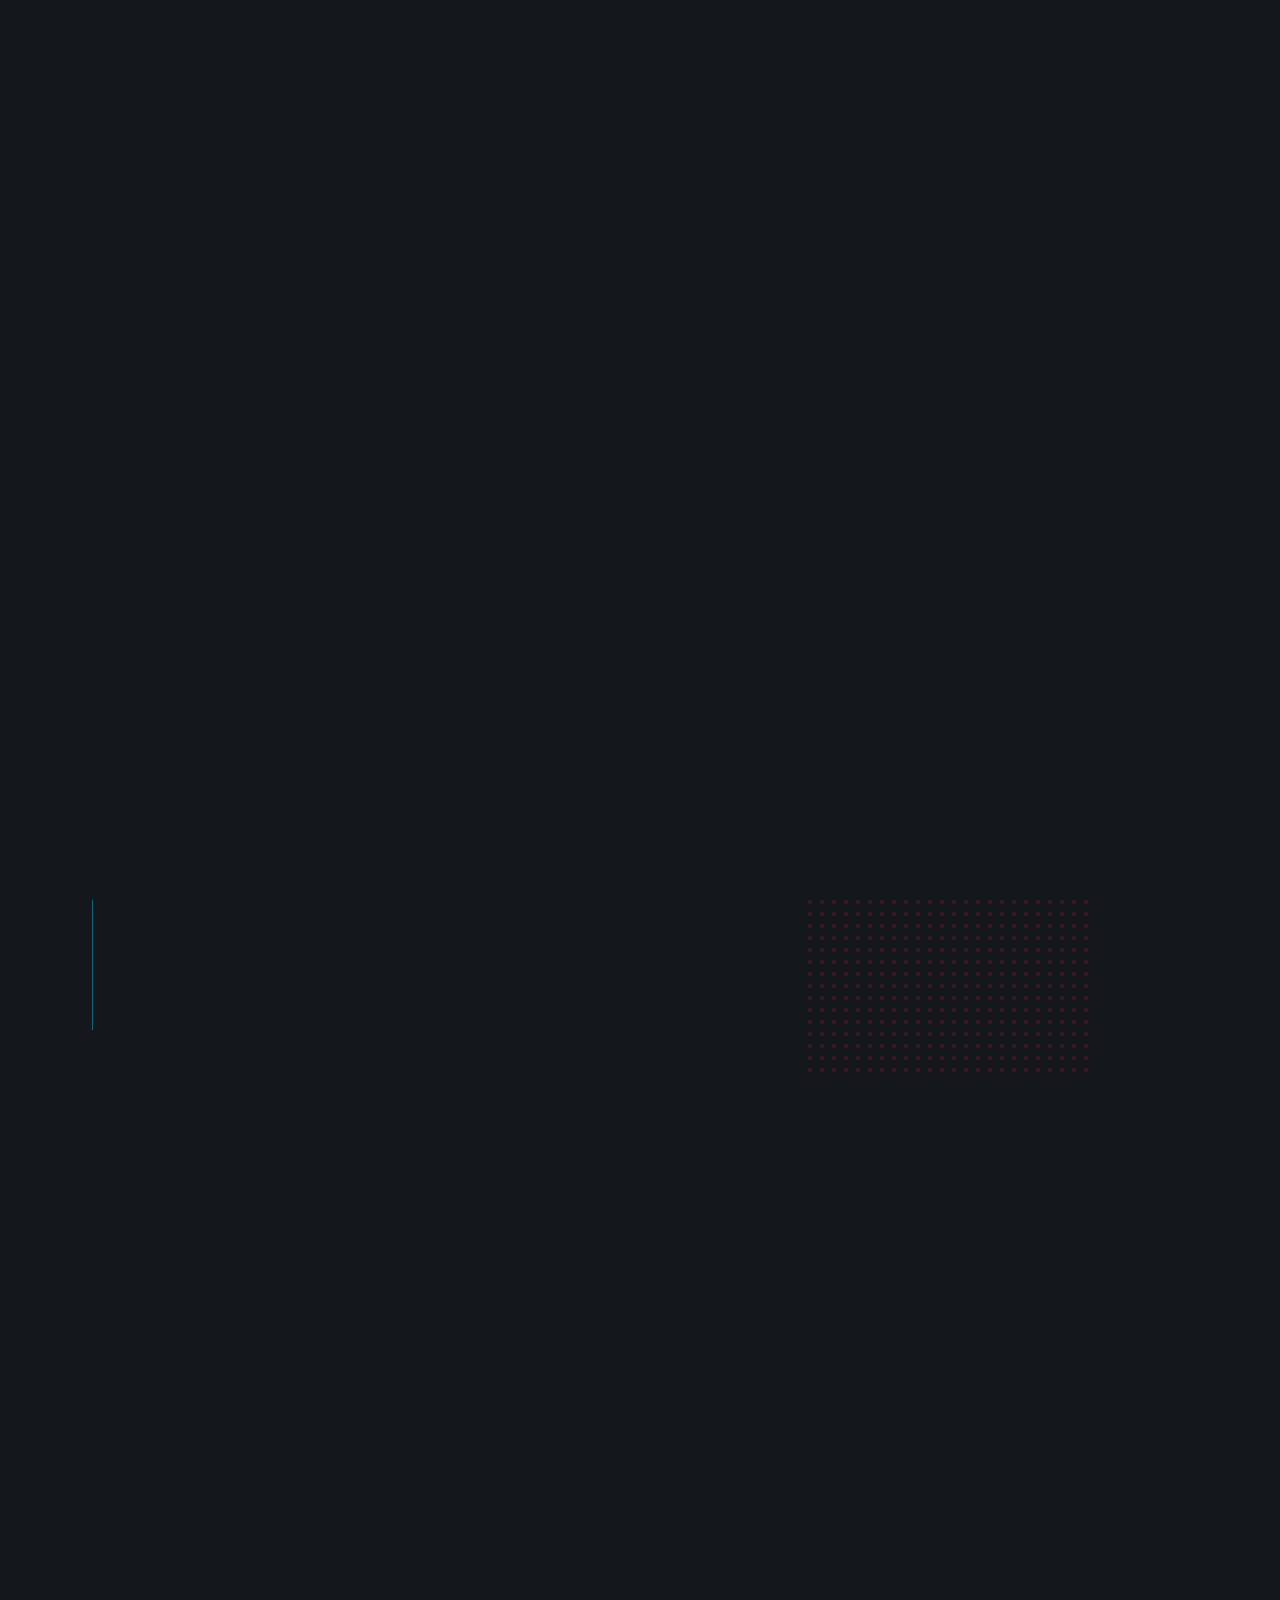
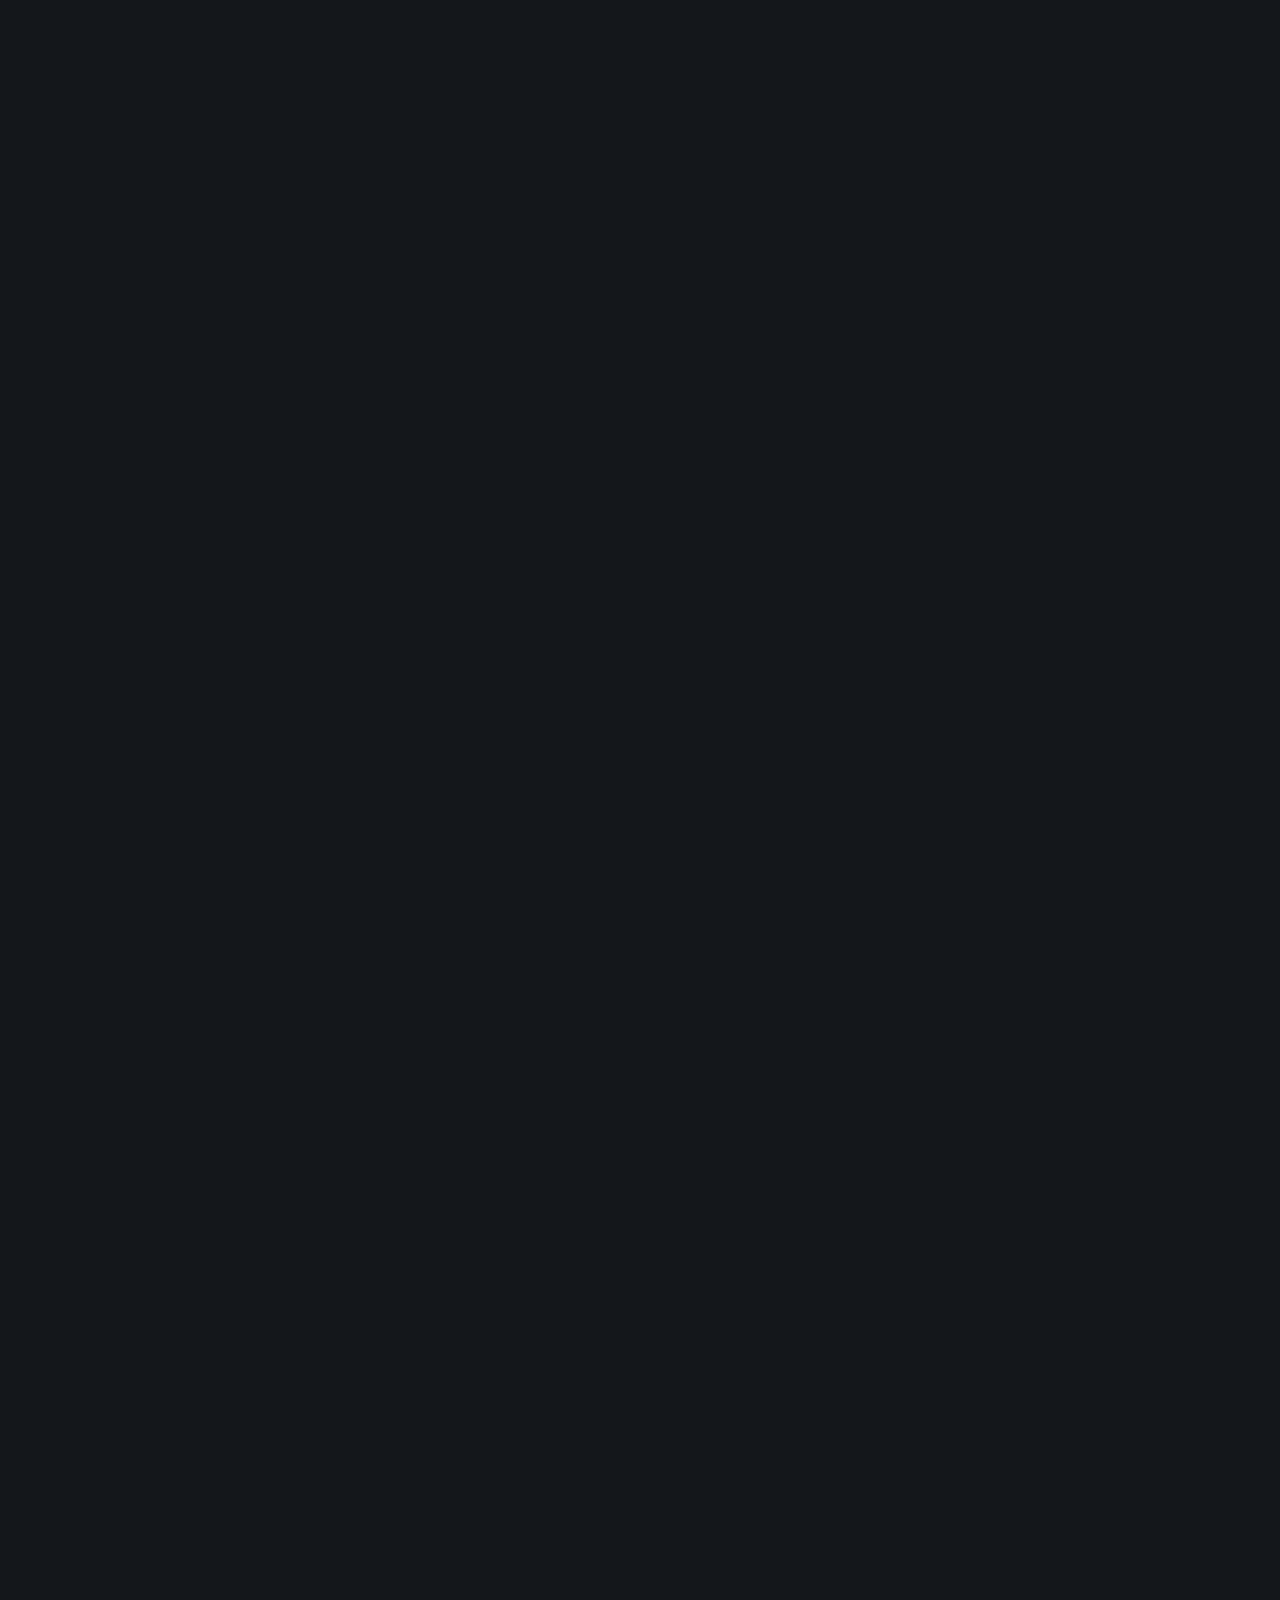
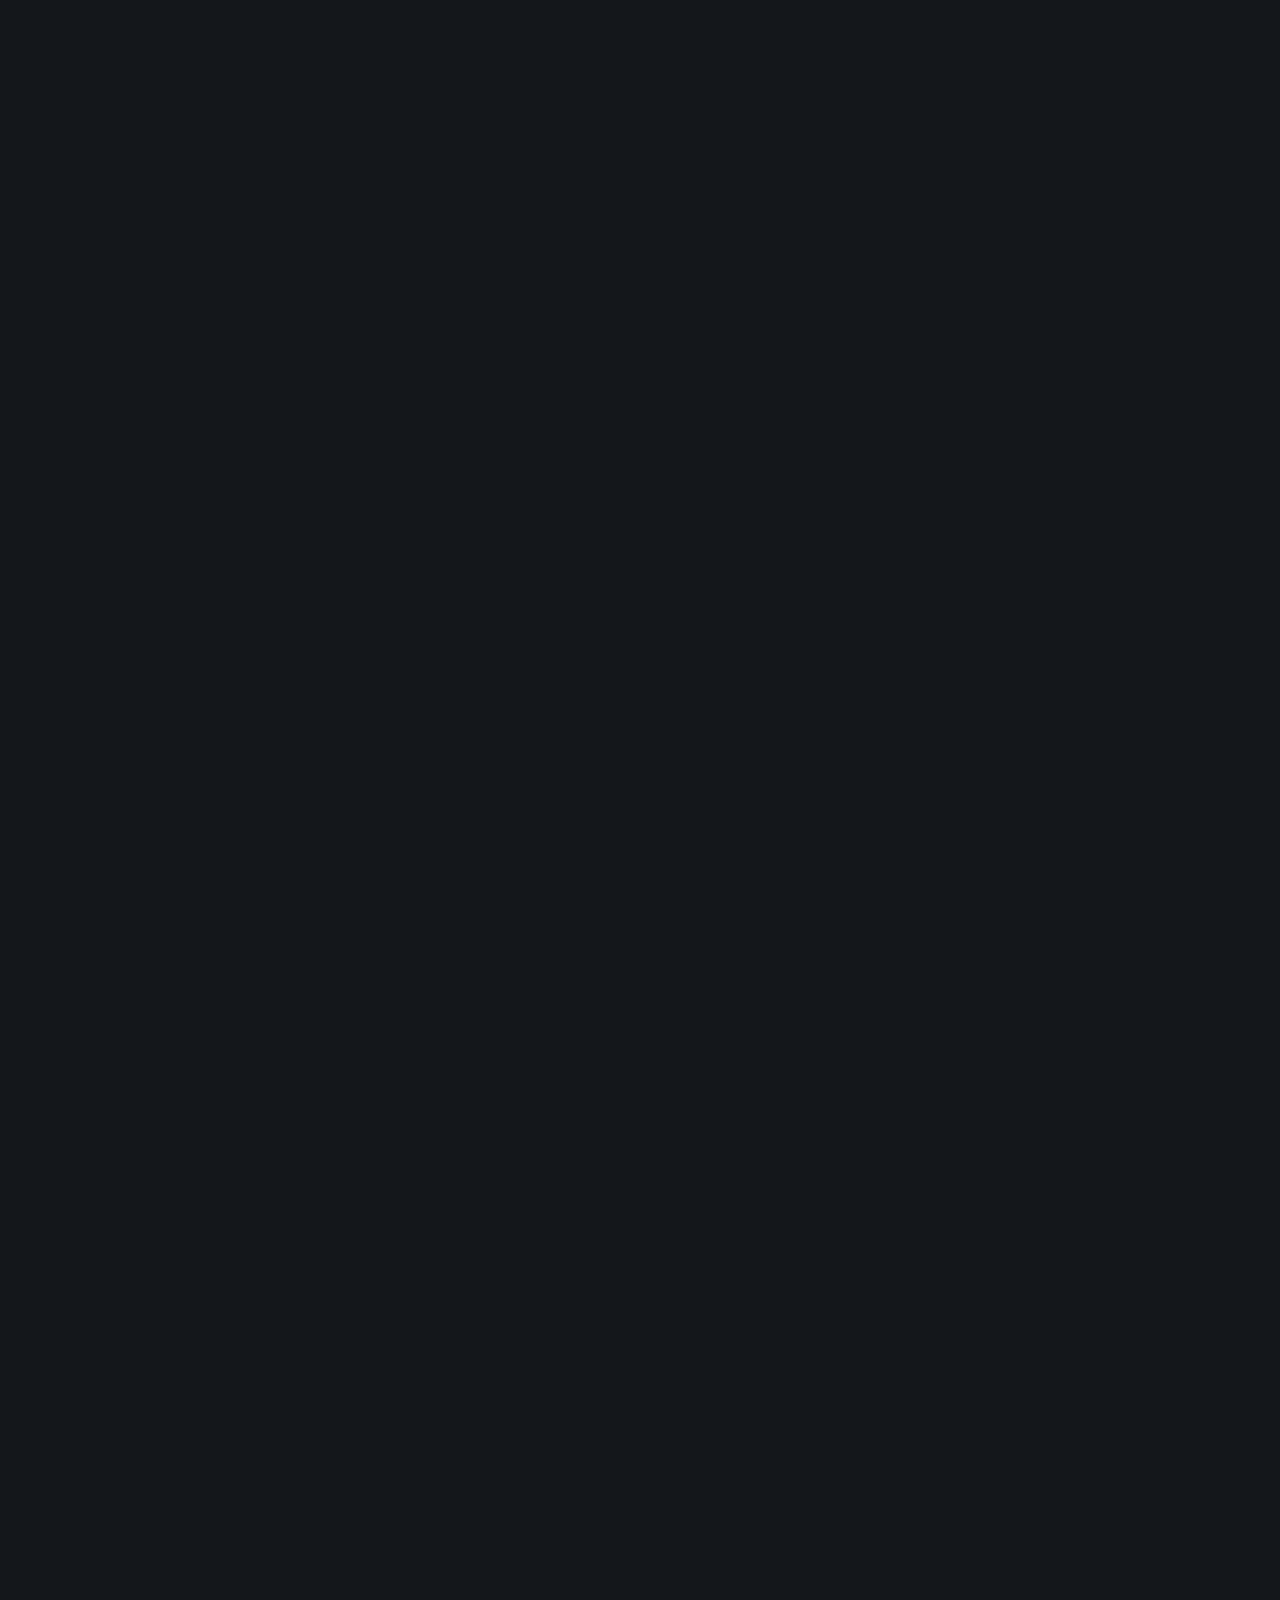
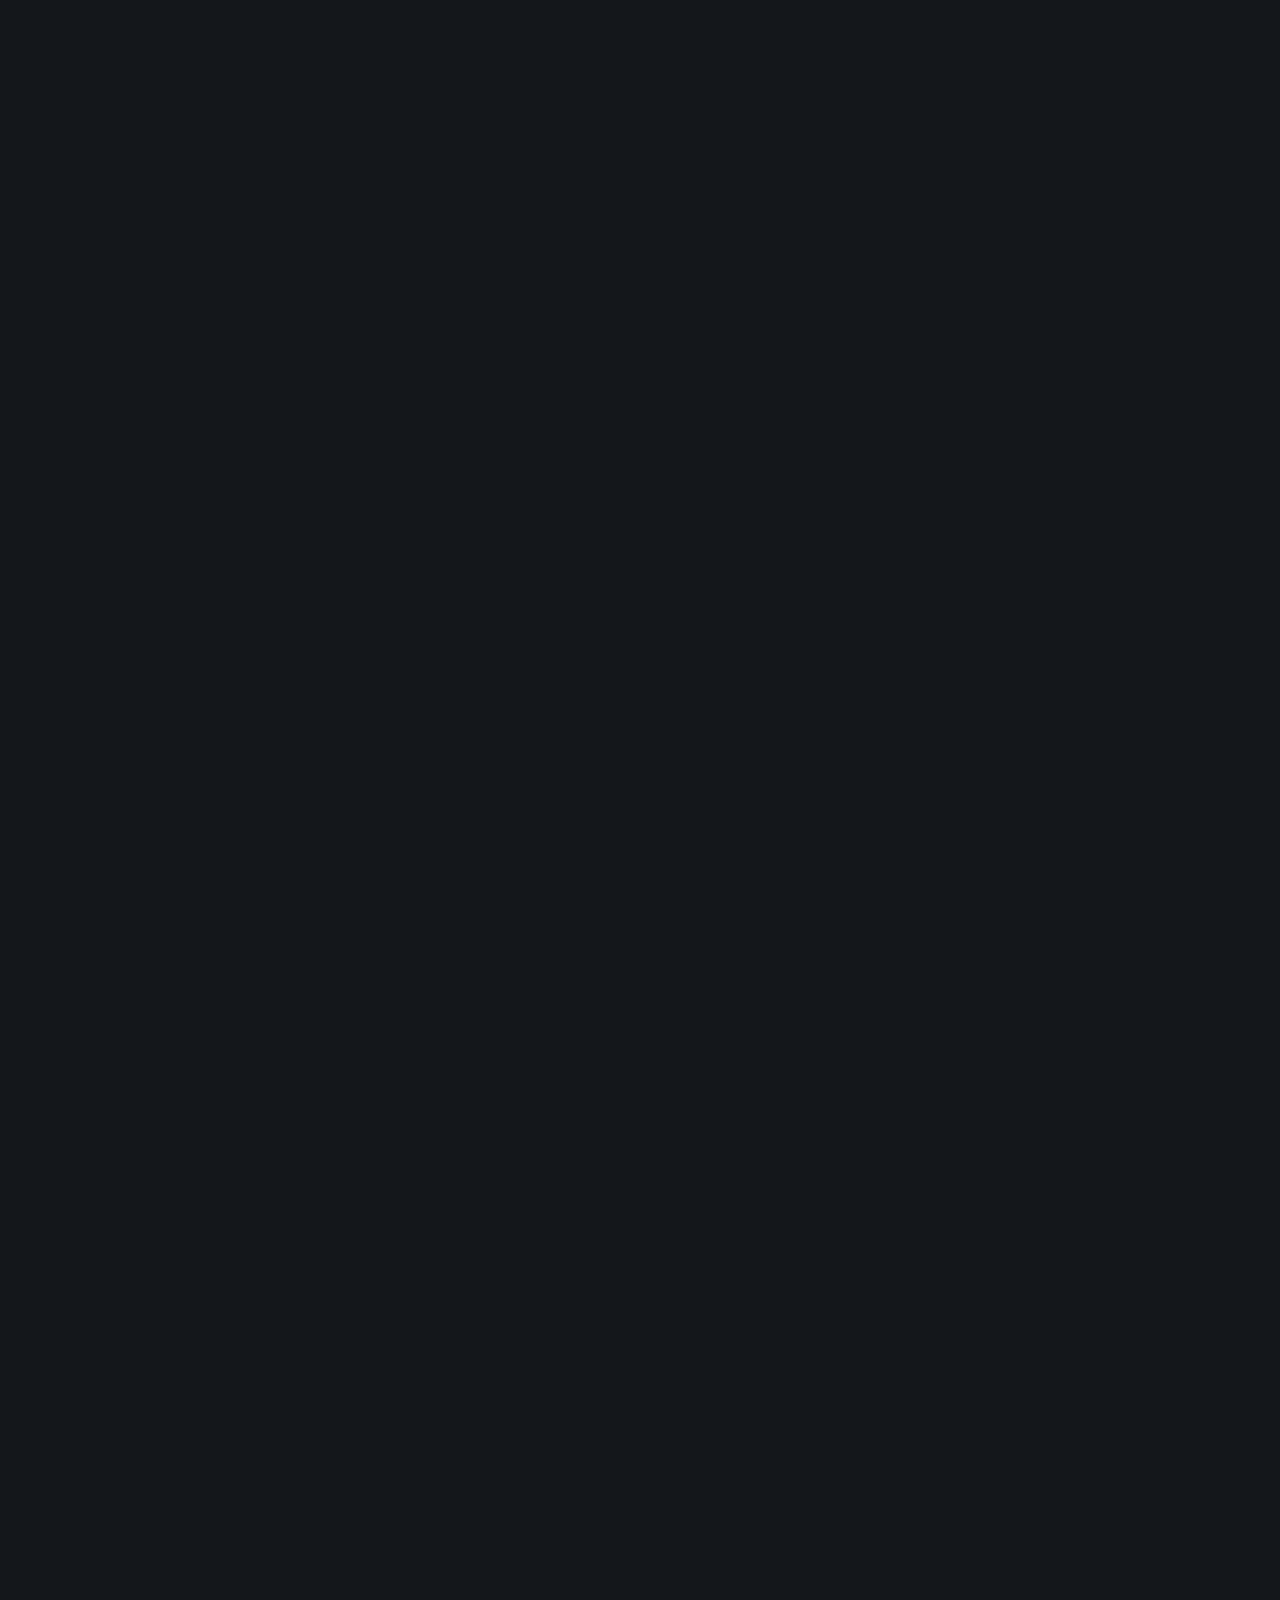
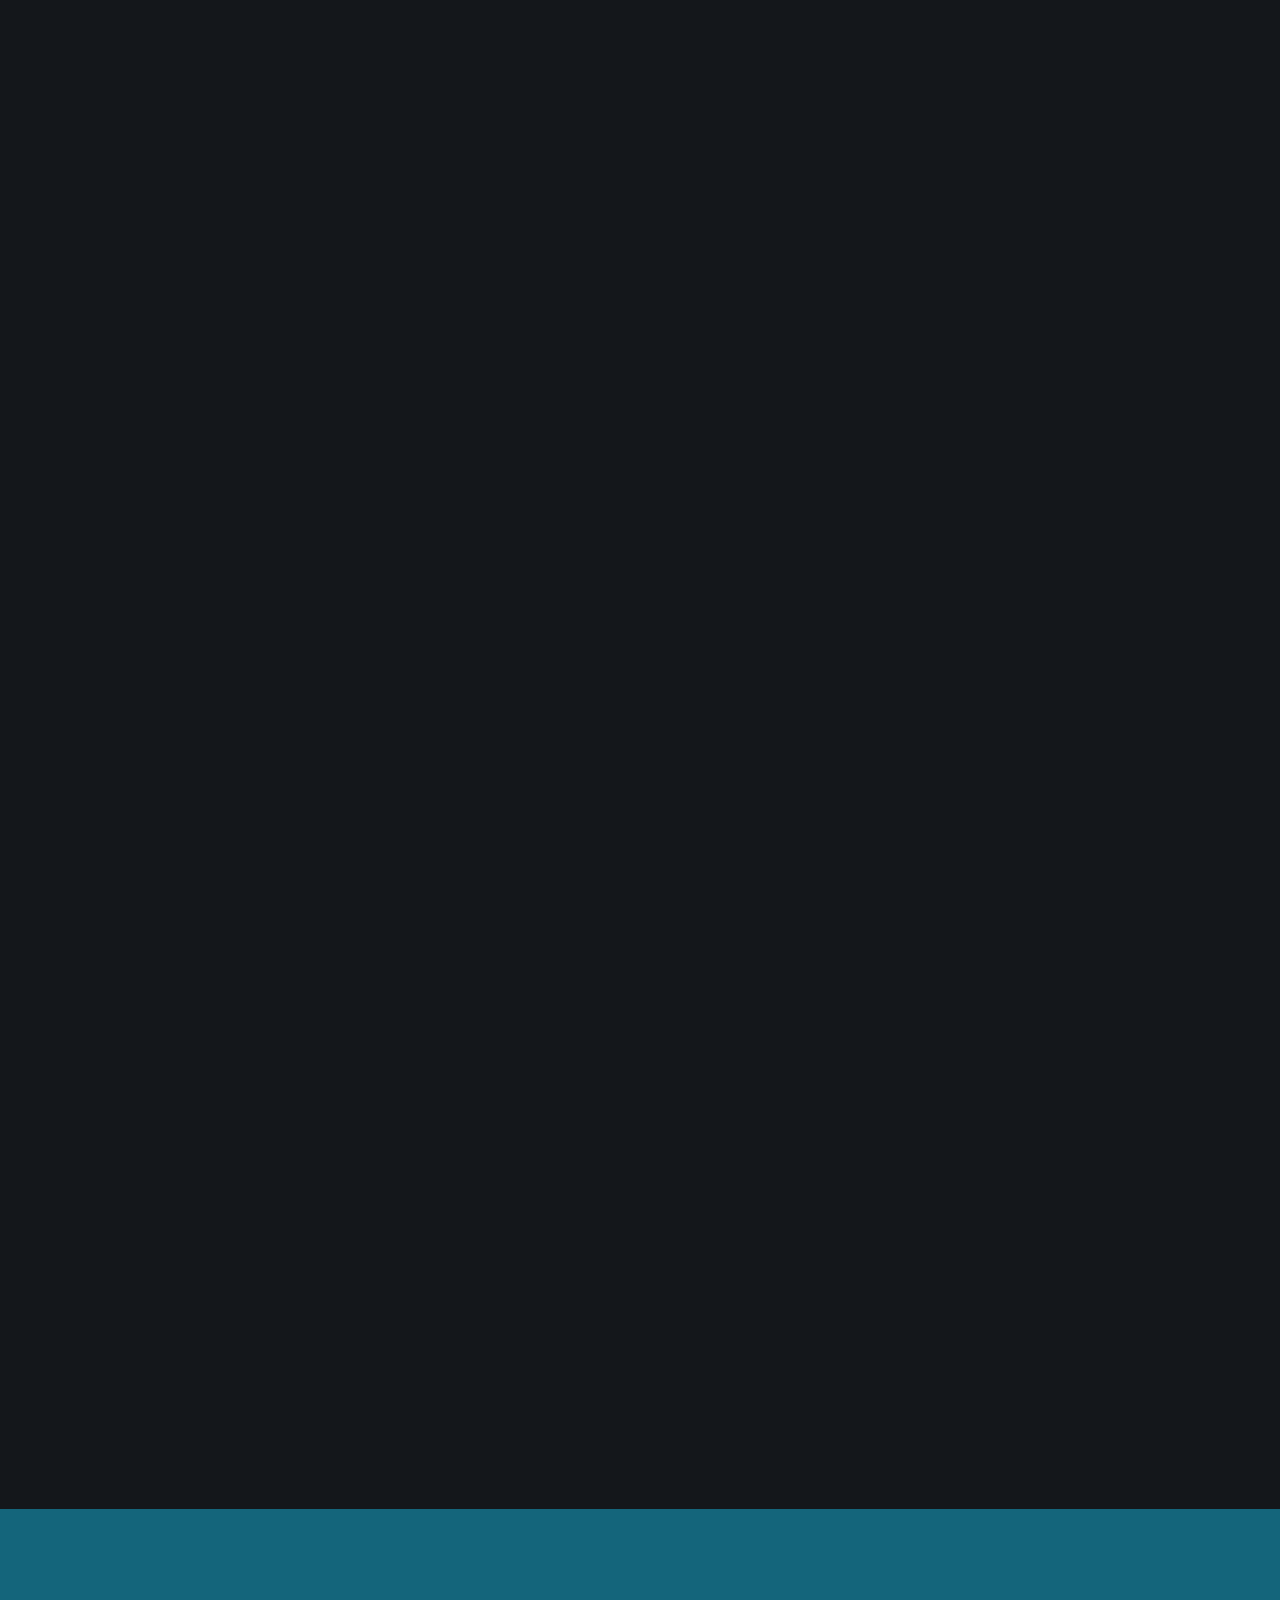
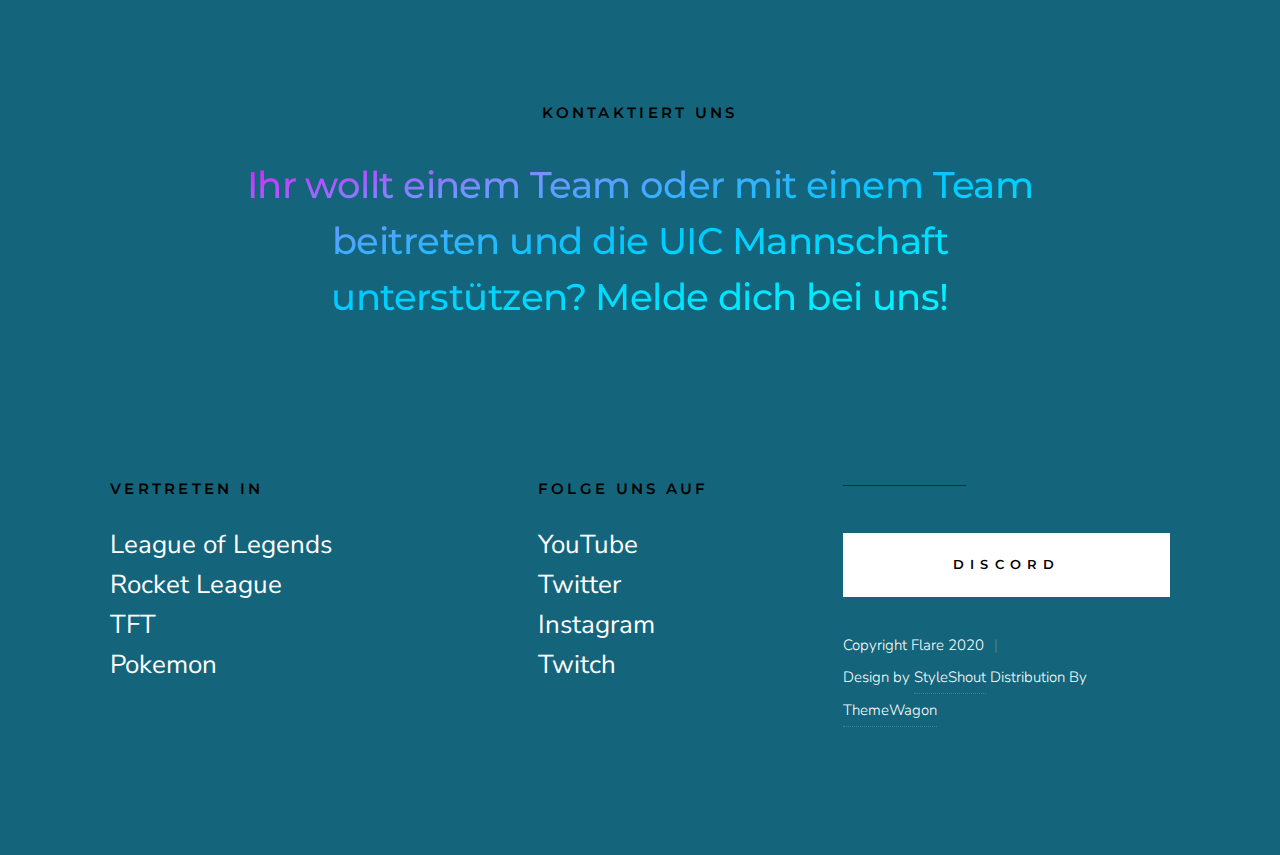
==== index.html @ 89e603fe "Add files via upload" ====
<!DOCTYPE html>
<html class="no-js" lang="en">
<head>

    <!--- basic page needs
    ================================================== -->
    <meta charset="utf-8">
    <title>UIC | Ultra Instinct Crew</title>
    <meta   name="description" 
            content="   Ultra Instinct Crew ist eine professionelle Organisation mit dem Ziel, 
                        talentierte Amateurspieler zu fördern, zu vermarkten und erfolgreich im E-Sport zu etablieren.
                        Unser langfristiges Ziel ist der Aufstieg in die Division 1 der Prime League.
                        Unter unserem Banner vereinen wir mehrere Teams,  von Division 5 bis hin zu Division 2 wir bieten ihnen 
                        die nötige Unterstützung, um ihr volles Potenzial auszuschöpfen."
    >
    <meta name="author" content="UIC proStarII">

    <!-- mobile specific metas
    ================================================== -->
    <meta name="viewport" content="width=device-width, initial-scale=1">

    <!-- CSS
    ================================================== -->
    <link rel="stylesheet" href="css/styles.css">
    <link rel="stylesheet" href="css/vendor.css">

    <!-- script
    ================================================== -->
    <script src="js/modernizr.js"></script>
    <script defer src="js/fontawesome/all.min.js"></script>

    <!-- favicons
    ================================================== -->
    <link rel="apple-touch-icon" sizes="180x180" href="apple-touch-icon.png">
    <link rel="icon" type="image/png" sizes="32x32" href="favicon-32x32.png">
    <link rel="icon" type="image/png" sizes="16x16" href="favicon-16x16.png">
    <link rel="manifest" href="site.webmanifest">

</head>

<body id="top">


    <!-- preloader
    ================================================== -->
    <div id="preloader">
        <div id="loader" class="dots-fade">
            <div></div>
            <div></div>
            <div></div>
        </div>
    </div>


    <!-- header
    ================================================== -->
    <header class="s-header">

        <div class="s-header__logo">
            <a href="index.html">
                <img src="images/logo.svg" alt="Startseite">
            </a>
        </div>

        <div class="s-header__content">
    
            <nav class="s-header__nav-wrap">
                <ul class="s-header__nav">
                    <li><a class="smoothscroll" href="#hero" title="Intro">Start</a></li>
                    <li><a class="smoothscroll" href="#about" title="About">Oragnisation</a></li>
                    <li><a class="smoothscroll" href="#services" title="Services">Teams</a></li>
                    <li><a class="smoothscroll" href="#portfolio" title="Works">Höhepunkte</a></li>
                </ul>
            </nav> <!-- end s-header__nav-wrap -->

            <a href="mailto:ultrainstinctcrew.gaming@gmail.com?subject=Bewerbung:%20Ultra%20Instinct%20Crew?body=Test%20Test%20Test!" class="btn btn--primary btn--small">
                <svg xmlns="http://www.w3.org/2000/svg" width="24" height="24" viewBox="0 0 24 24"><path d="M24 0l-6 22-8.129-7.239 7.802-8.234-10.458 7.227-7.215-1.754 24-12zm-15 16.668v7.332l3.258-4.431-3.258-2.901z"/></svg>
                Tritt dem Team bei!
            </a>

        </div> <!-- end header-content -->

        <a class="s-header__menu-toggle" href="#0"><span>Menu</span></a>

    </header> <!-- end s-header -->


    <!-- hero
    ================================================== -->
    <section id="hero" class="s-hero target-section">

        <div class="s-hero__bg">
            <video autoplay muted loop playsinline class="bg-video">
                <source src="../flare-1.0.0/video/UIC_HERO.webm" type="video/webm">
                Your browser does not support the video tag.
            </video>
            <div class="gradient-overlay"></div>
        </div>

        <div class="row s-hero__content">
            <div class="column">

                <h1>UIC</h1>
                <div class="s-hero__content-about">

                    <p>
                    Wir sind ein Team! <br>
                    Eine Organisation. <br>
                    Mit Leidenschaft & <br>
                    Begeisterung.
                    </p>
    
                    <footer>
                        <div class="s-hero__content-social">
                            <a href="https://www.youtube.com/@UltraInstinctCrew"><i class="fab fa-youtube" aria-hidden="true"></i></a>
                            <a href="https://x.com/uic_gaming"><i class="fab fa-twitter" aria-hidden="true"></i></a>
                            <a href="https://www.instagram.com/ultrainstinctcrew"><i class="fab fa-instagram" aria-hidden="true"></i></a>
                            <a href="https://www.twitch.tv/ultrainstinctcrew"><i class="fab fa-twitch" aria-hidden="true"></i></a>
                            <a href="https://discord.gg/Aq6EyqVgBG"><i class="fab fa-discord" aria-hidden="true"></i></a>
                        </div>
                    </footer>
                </div>

            </div>
        </div>

        <div class="s-hero__video">
            <a class="s-hero__video-link" href="https://www.youtube.com/watch?v=0pqeo8DxNJE" data-lity="">
                <svg xmlns="http://www.w3.org/2000/svg" width="24" height="24" viewBox="0 0 24 24"><path d="M21 12l-18 12v-24z"/></svg>
                <span class="s-hero__video-text">Video abspielen</span>
            </a>
        </div>

        <div class="s-hero__scroll">
            <a href="#about" class="s-hero__scroll-link smoothscroll">
                Blätter Runter
            </a>
        </div>

    </section> <!-- end s-hero -->


    <!-- about
    ================================================== -->
    <section id="about" class="s-about">

        <div class="horizontal-line"></div>

        <div class="row">
            <div class="column large-12">

                <div class="section-title" data-num="01" data-aos="fade-up">
                    <h3 class="h6">Wer sind wir</h3>
                </div>

            </div>

            <div class="column large-6 w-900-stack s-about__intro-text">
                <h1 class="display-1" data-aos="fade-up">
                    Die Ultra Instinct Crew [UIC], hat das Ziel das Deutsche "Los Ratones" nach dem vorbild von Caedrel zu werden.
                </h1>

                <p class="lead" data-aos="fade-up">
                    Ultra Instinct Crew ist eine professionelle Organisation mit dem Ziel, 
                    talentierte Amateurspieler zu fördern, zu vermarkten und erfolgreich im E-Sport zu etablieren.
                    Unser langfristiges Ziel ist der Aufstieg in die Division 1 der Prime League.
                    Unter unserem Banner vereinen wir mehrere Teams,  von Division 5 bis hin zu Division 2 wir bieten ihnen 
                    die nötige Unterstützung, um ihr volles Potenzial auszuschöpfen.
                </p>
            </div>

            <div class="column large-6 w-900-stack s-about__photo-block">
                <div class="s-about__photo" data-aos="fade-up"></div>
            </div>
        </div>

        <div class="row block-large-1-2 block-tab-full s-about__process item-list">
            <div class="column item item-process" data-aos="fade-up">
                <h3 class="item-title">Streams</h3>
                <p>
                Ob soloQ oder flexQ squad im Stream sind wir live und mittendrin. 
                Keine Pause, kein Respawn, nur der nächste Move zählt. 
                Hier wird gelacht, getiltet und gecarried. Über 3 Teams 
                verteilen sich 17 Spieler, immer mit Herzdabei. 
                Im Chat, im Game, im Moment.
                </p>
            </div>
            <div class="column item item-process" data-aos="fade-up">
                <h3 class="item-title">Scrims</h3>
                <p>
                Scrims sind private Games zwischen zwei Teams, um besser zu werden. 
                Kein Ranked, kein Druck – einfach üben, testen, Fehler machen, daraus lernen.
                Man probiert neue Taktiken, übt Calls und checkt, was im Ernstfall funktioniert. 
                Es geht nicht ums Gewinnen, sondern ums besser werden – als Team.
                </p>
            </div>
            <div class="column item item-process" data-aos="fade-up">
                <h3 class="item-title">Prime League [PL]</h3>
                <p>
                Die Prime League ist die offizielle LoL-Liga für Deutschland, 
                Österreich und die Schweiz. Hier spielen Teams auf 
                verschiedenen Levels – von Amateur bis Profi – und battlen 
                sich um Aufstieg, Ruhm und die Chance, ganz nach oben zu kommen.
                Ob du just for fun mit deinem Team zockst oder ernsthaft Competetive 
                gehen willst – die Prime League gibt dir die Bühne dafür.
                </p>
            </div>
            <div class="column item item-process" data-aos="fade-up">
                <h3 class="item-title">Spieleabende</h3>
                <p>
                Manchmal wird nicht geschwitzt, sondern gelacht. 
                Bei unseren Spieleabenden geht es um Spaß, Chaos und dumme 
                Ideen – zum Beispiel bei Make It Meme, wo’s nicht ums Gewinnen geht, 
                sondern darum, wer die wildesten Memes raushaut.
                Und wenn gerade keiner Bock auf Games hat? Dann hängen wir 
                einfach im #schnacken-Kanal auf Discord rum, quatschen, 
                chillen oder labern Unsinn – alles kann, nix muss.
                </p>
            </div>
        </div>

    </section> <!-- end s-about -->


    <!-- services
    ================================================== -->
    <section id="services" class="s-services">

        <div class="row">
            <div class="column large-12">
                <div class="section-title" data-num="02" data-aos="fade-up">
                    <h3 class="h6">Unsere Teams</h3>
                </div>
            </div>
            <div class="column large-6 w-900-stack">
                <h1 class="display-1" data-aos="fade-up">
                Erkämpfe dir einen Platz unter den Top 7 um Teil des Hauptteams zu werden! 
                </h1>
            </div>
            <div class="column large-6 w-900-stack">
                <p class="lead" data-aos="fade-up">
                Unter unserer organisation vereinen wir mehrere Teams. 
                Ihr könnt alleinen joinen und im einen Platz in "The Main" kämpfen oder zu 5. mit 
                Freunden dazu kommen und euch unter unserer Organisationen einen Namen machen. 
                </p>
            </div>
        </div>

        <div class="row block-large-1-2 block-tab-full s-services__services item-list">
            <div class="column item item-service" data-aos="fade-up">
                <span class="service-icon service-icon--team-1"></span>
                <h3 class="item-title">Team 1</h3>
                <p data-aos="fade-up">
                Prime League: Devision 5 <br>
                </p>
                <div class="services-layout">
                    <table data-aos="fade-up">
                        <thead>
                            <tr>
                                <!-- <th>#</th> -->
                                <th>Name</th>
                                <th>Role</th>
                                <th>Elo</th>
                            </tr>
                        </thead>
                        <tbody>
                            <tr>
                                <!-- <td></td> -->
                                <td>UIC Speedy#EUW</td>
                                <td>Top</td>
                                <td>Master</td>
                            </tr>
                            <tr>
                                <!-- <td></td> -->
                                <td>Otter#0812</td>
                                <td>Jngl</td>
                                <td>Emerald</td>
                            </tr>
                            <tr>
                                <!-- <td></td> -->
                                <td>Shenycrane#EUW</td>
                                <td>Mid</td>
                                <td>Master</td>
                            </tr>
                            <tr>
                                <!-- <td></td> -->
                                <td>UIC N1ghtm4reX#H96</td>
                                <td>Bot</td>
                                <td>Diamond</td>
                            </tr>
                            <tr>
                                <!-- <td></td> -->
                                <td>AXS Keygasza#1337</td>
                                <td>Sup</td>
                                <td>Diamond</td>
                            </tr>
                        </tbody>
                    </table>
                </div>
                <p>
                    <a class="btn h-full-width" href="#0">Zur detail Ansicht</a>
                </p>
            </div>
            <div class="column item item-service" data-aos="fade-up">
                <span class="service-icon service-icon--team-2"></span>
                <h3 class="item-title">Team 2</h3>
                <p data-aos="fade-up">
                Prime League: Devision 7 <br>
                </p>
                <div class="services-layout">
                    <table data-aos="fade-up">
                        <thead>
                            <tr>
                                <!-- <th>#</th> -->
                                <th>Name</th>
                                <th>Role</th>
                                <th>Elo</th>
                            </tr>
                        </thead>
                        <tbody>
                            <tr>
                                <!-- <td></td> -->
                                <td>UIC Boohunter#Boo</td>
                                <td>Top</td>
                                <td>Gold</td>
                            </tr>
                            <tr>
                                <!-- <td></td> -->
                                <td>Leann#hahah</td>
                                <td>Jngl</td>
                                <td>Gold</td>
                            </tr>
                            <tr>
                                <!-- <td></td> -->
                                <td>UIC Nova#old</td>
                                <td>Mid</td>
                                <td>Platinum</td>
                            </tr>
                            <tr>
                                <!-- <td></td> -->
                                <td>UIC Rhinoshield#RIN</td>
                                <td>Bot</td>
                                <td>Platinum</td>
                            </tr>
                            <tr>
                                <!-- <td></td> -->
                                <td>UIC Dragonfly#1299</td>
                                <td>Sup</td>
                                <td>Platinum</td>
                            </tr>
                        </tbody>
                    </table>
                </div>
                <p>
                    <a class="btn h-full-width" href="#0">Zur detail Ansicht</a>
                </p>
            </div>
            <div class="column item item-service" data-aos="fade-up">
                <span class="service-icon service-icon--team-3"></span>
                <h3 class="item-title">Team 3</h3>
                <p data-aos="fade-up">
                Prime League: Kalibirerungsphase <br>
                </p>
                <div class="services-layout">
                    <table data-aos="fade-up">
                        <thead>
                            <tr>
                                <!-- <th>#</th> -->
                                <th>Name</th>
                                <th>Role</th>
                                <th>Elo</th>
                            </tr>
                        </thead>
                        <tbody>
                            <tr>
                                <!-- <td></td> -->
                                <td>Akihi#Lost</td>
                                <td>Top</td>
                                <td>Emerald</td>
                            </tr>
                            <tr>
                                <!-- <td></td> -->
                                <td>HGG Schuh#Cedo</td>
                                <td>Jngl</td>
                                <td>Platinum</td>
                            </tr>
                            <tr>
                                <!-- <td></td> -->
                                <td>rakehunt#EUW</td>
                                <td>Mid</td>
                                <td>Emerald</td>
                            </tr>
                            <tr>
                                <!-- <td></td> -->
                                <td>UIC Cedo#EUW</td>
                                <td>Bot</td>
                                <td>Diamond</td>
                            </tr>
                            <tr>
                                <!-- <td></td> -->
                                <td>UIC ReCord#Cedo</td>
                                <td>Sup</td>
                                <td>Diamond</td>
                            </tr>
                        </tbody>
                    </table>
                </div>
                <p>
                    <a class="btn h-full-width" href="#0">Zur detail Ansicht</a>
                </p>
            </div>
        </div>

    </section> <!-- end s-services -->

    <section id="portfolio" class="s-portfolio">

        <div class="row s-porfolio__top">
            <div class="column large-6 w-900-stack">
                <div class="section-title" data-num="03" data-aos="fade-up">
                    <h3 class="h6">Unsere Höhepunkte</h3>
                </div>
            </div>
            <div class="column large-6 w-900-stack">
                <h1 class="display-1" data-aos="fade-up">
                    Hier sind unglaubliche Spielzüge und Atem beraubende Momente Alltag
                </h1>
            </div>
        </div> <!-- end s-portfolio__top-->

        <div class="row s-portfolio__list block-large-1-2 block-tab-full collapse">

            <div class="column" data-aos="fade-up">
                <div class="folio-item">
                    <div class="folio-item__thumb">
                        <a class="folio-item__thumb-link" href="images/portfolio/gallery/PG_5ER_ULT_BOOM.png" title="5er Ult boom!" data-size="1050x700">
                            <img src="images/portfolio/P_5ER_ULT_BOOM.png" 
                                 srcset="images/portfolio/P_5ER_ULT_BOOM.png 1x, images/portfolio/P_5ER_ULT_BOOM@2x.png 2x" alt="5er Ult boom!">
                        </a>
                    </div>
                    <div class="folio-item__info">
                        <div class="folio-item__cat">UIC Speedy</div>
                        <h4 class="folio-item__title">5er Ult boom!</h4>
                    </div>
                    <a href="https://www.twitch.tv/ultrainstinctcrew/clip/AlertFunCourgetteTF2John-i-RqdIhZhtB1oD8G" title="Zum Höhepunkt" class="folio-item__project-link">Zum Höhepunkt</a>
                    <div class="folio-item__caption">
                        <p>UIC Speedy - UIC Goku - UIC Galla - UIC RoyBl4cK - UIC ArdaGüler</p>
                    </div>
                </div>
            </div> <!-- end column -->
            <div class="column" data-aos="fade-up">
                <div class="folio-item">
                    <div class="folio-item__thumb">
                        <a class="folio-item__thumb-link" href="images/portfolio/gallery/g-music-life.jpg" title="Music Life" data-size="1050x700">
                            <img src="images/portfolio/music-life.jpg" 
                                 srcset="images/portfolio/music-life.jpg 1x, images/portfolio/music-life@2x.jpg 2x" alt="">
                        </a>
                    </div>
                    <div class="folio-item__info">
                        <div class="folio-item__cat">UIC Speedy</div>
                        <h4 class="folio-item__title">Zed Outplay</h4>
                    </div>
                    <a href="https://www.behance.net/" title="Zum Höhepunkt" class="folio-item__project-link">Zum Höhepunkt</a>
                    <div class="folio-item__caption">
                        <p>Vero molestiae sed aut natus excepturi. Et tempora numquam. Temporibus iusto quo.Unde dolorem corrupti neque nisi.</p>
                    </div>
                </div>
            </div> <!-- end column -->
            <div class="column" data-aos="fade-up">
                <div class="folio-item">
                    <div class="folio-item__thumb">
                        <a class="folio-item__thumb-link" href="images/portfolio/gallery/g-oi-logo.jpg" Title="OI Logo" data-size="1050x700">
                            <img src="images/portfolio/oi-logo.jpg.jpg" 
                                 srcset="images/portfolio/oi-logo.jpg 1x, images/portfolio/oi-logo@2x.jpg 2x" alt="">
                        </a>
                    </div>
                    <div class="folio-item__info">
                        <div class="folio-item__cat">Branding</div>
                        <h4 class="folio-item__title">OI Logo</h4>
                    </div>
                    <a href="https://www.behance.net/" title="Project Link" class="folio-item__project-link">Project Link</a>
                    <div class="folio-item__caption">
                        <p>Vero molestiae sed aut natus excepturi. Et tempora numquam. Temporibus iusto quo.Unde dolorem corrupti neque nisi.</p>
                    </div>
                </div>
            </div> <!-- end column -->
            <div class="column" data-aos="fade-up">
                <div class="folio-item">
                    <div class="folio-item__thumb">
                        <a class="folio-item__thumb-link" href="images/portfolio/gallery/g-corrugated-sheets.jpg" title="Corrugated Sheets" data-size="1050x700">
                            <img src="images/portfolio/corrugated-sheets.jpg" 
                                 srcset="images/portfolio/corrugated-sheets.jpg 1x, images/portfolio/corrugated-sheets@2x.jpg 2x" alt="">
                        </a>
                    </div>
                    <div class="folio-item__info">
                        <div class="folio-item__cat">Frontend Design</div>
                        <h4 class="folio-item__title">Corrugated Sheets</h4>
                    </div>
                    <a href="https://www.behance.net/" title="Project Link" class="folio-item__project-link">Project Link</a>
                    <div class="folio-item__caption">
                        <p>Vero molestiae sed aut natus excepturi. Et tempora numquam. Temporibus iusto quo.Unde dolorem corrupti neque nisi.</p>
                    </div>
                </div>
            </div> <!-- end column -->
            <div class="column" data-aos="fade-up">
                <div class="folio-item">
                    <div class="folio-item__thumb">
                        <a class="folio-item__thumb-link" href="images/portfolio/gallery/g-woodcraft.jpg" title="Sand Dunes" data-size="1050x700">
                            <img src="images/portfolio/woodcraft.jpg" 
                                 srcset="images/portfolio/woodcraft.jpg 1x, images/portfolio/woodcraft@2x.jpg 2x" alt="">
                        </a>
                    </div>
                    <div class="folio-item__info">
                        <div class="folio-item__cat">Frontend Design</div>
                        <h4 class="folio-item__title">Wooocraft</h4>
                    </div>
                    <a href="https://www.behance.net/" title="Project Link" class="folio-item__project-link">
                        Project Link
                    </a>
                    <div class="folio-item__caption">
                        <p>Vero molestiae sed aut natus excepturi. Et tempora numquam. Temporibus iusto quo.Unde dolorem corrupti neque nisi.</p>
                    </div>
                </div>
            </div> <!-- end column -->
            <div class="column" data-aos="fade-up">
                <div class="folio-item">
                    <div class="folio-item__thumb">
                        <a class="folio-item__thumb-link" href="images/portfolio/gallery/g-lamp.jpg" title="The Lamp" data-size="1050x700">
                            <img src="images/portfolio/lamp.jpg" 
                                 srcset="images/portfolio/lamp.jpg 1x, images/portfolio/lamp@2x.jpg 2x" alt="">
                        </a>
                    </div>
                    <div class="folio-item__info">
                        <div class="folio-item__cat">Frontend Design</div>
                        <h4 class="folio-item__title">The Lamp</h4>
                    </div>
                    <a href="https://www.behance.net/" title="Project Link" class="folio-item__project-link">Project Link</a>
                    <div class="folio-item__caption">
                        <p>Vero molestiae sed aut natus excepturi. Et tempora numquam. Temporibus iusto quo.Unde dolorem corrupti neque nisi.</p>
                    </div>
                </div>
            </div> <!-- end column -->

        </div> <!-- folio-list -->

    </section> <!-- end s-portfolio -->


    <!-- clients
    ================================================== -->
    <div id="clients" class="section s-clients">

        <div class="row narrower s-clients__top h-text-center">
            <div class="column">
                <h1 class="display-1" data-aos="fade-up">
                Folge uns auf Social Media und werde Teil der Ultra Instrinct Crew [UIC] Familie
                </h1>
            </div>
        </div> <!-- s-clients__top -->

        <div class="row clients-outer">
            <div class="column">
                <div class="clients" data-aos="fade-up">
                    
                    <a href="#0" title="" class="clients__slide"><img src="images/icons/clients/dropbox.svg" /></a>
                    <a href="#0" title="" class="clients__slide"><img src="images/icons/clients/atom.svg" /></a>
                    <a href="#0" title="" class="clients__slide"><img src="images/icons/clients/github.svg" /></a>
                    <a href="#0" title="" class="clients__slide"><img src="images/icons/clients/redhat.svg" /></a>
                    <a href="#0" title="" class="clients__slide"><img src="images/icons/clients/medium.svg" /></a>
                    <a href="#0" title="" class="clients__slide"><img src="images/icons/clients/messenger.svg" /></a>
                    <a href="#0" title="" class="clients__slide"><img src="images/icons/clients/steam.svg" /></a>
                    <a href="#0" title="" class="clients__slide"><img src="images/icons/clients/spotify.svg" /></a>
                     
                </div> <!-- end clients -->
            </div> <!-- end column -->
        </div> <!-- end clients-outer -->

        <div class="row testimonials collapse">

            <div class="column large-12">

                <div class="testimonial-slider" data-aos="fade-up">

                    <div class="testimonial-slider__slide">
                        <p>
                        Molestiae incidunt consequatur quis ipsa autem nam sit enim magni. Voluptas tempore rem. 
                        Explicabo a quaerat sint autem dolore ducimus ut consequatur neque.  Nisi dolores quaerat fuga rem nihil nostrum.
                        Laudantium quia consequatur molestias delectus culpa.
                        </p>
                        <div class="testimonial-slider__author">
                            <img src="images/avatars/user-02.jpg" alt="Author image" class="testimonial-slider__avatar">
                            <cite class="testimonial-slider__cite">
                                <strong>UIC Speedy</strong>
                                <span>Kapitän, Team 1</span>
                            </cite>
                        </div>
                    </div> <!-- end testimonials__slide -->
    
                    <div class="testimonial-slider__slide">
                        <p>
                        Excepturi nam cupiditate culpa doloremque deleniti repellat. Veniam quos repellat voluptas animi adipisci.
                        Nisi eaque consequatur. Voluptatem dignissimos ut ducimus accusantium perspiciatis.
                        Quasi voluptas eius distinctio. Atque eos maxime.
                        </p>
                        <div class="testimonial-slider__author">
                            <img src="images/avatars/user-01.jpg" alt="Author image" class="testimonial-slider__avatar">
                            <cite class="testimonial-slider__cite">
                                <strong>UIC Rhinoshield</strong>
                                <span>Kapitän, Team 2</span>
                            </cite>
                        </div>
                    </div> <!-- end testimonials__slide -->
    
                    <div class="testimonial-slider__slide">
                        <p>
                        Repellat dignissimos libero. Qui sed at corrupti expedita voluptas odit. Nihil ea quia nesciunt. Ducimus aut sed ipsam.  
                        Autem eaque officia cum exercitationem sunt voluptatum accusamus. Quasi voluptas eius distinctio.
                        Voluptatem dignissimos ut.
                        </p>
                        <div class="testimonial-slider__author">
                            <img src="images/avatars/user-04.jpg" alt="Author image" class="testimonial-slider__avatar">
                            <cite class="testimonial-slider__cite">
                                <strong>UIC Record</strong>
                                <span>Kapitän, Team 3</span>
                            </cite>
                        </div>
                    </div> <!-- end testimonials__slide -->

                </div> <!-- end testimonial slider -->
                
            </div> <!-- end column -->

        </div> <!-- end row -->


    </div> <!-- end s-clients -->


    <!-- contact
    ================================================== -->
    <section class="s-contact">

        <div class="row narrower s-contact__top h-text-center">
            <div class="column">
                <h3 class="h6">Kontaktiert uns</h3>
                <h1 class="display-1">
                Ihr wollt einem Team oder mit einem Team beitreten und die UIC Mannschaft unterstützen?
                Melde dich bei uns!
                
                </h1>
            </div>
        </div> <!-- s-footer__top -->

<!--         <div class="row h-text-center">
            <div class="column">
                <a href="mailto:ultrainstinctcrew.gaming@gmail.com?subject=Bewerbung:%20Ultra%20Instinct%20Crew?body=Test%20Test%20Test!" class="btn btn--primary btn--small"> 
                    <i class="fas fa-paper-plane"></i>&nbsp;Ich will dem Team beitreten!
                </a>
                <p class="s-contact__email">
                    Platzhalter
                </p>
            </div>
        </div> -->

    </section>  <!-- end s-contact -->


    <!-- footer
    ================================================== -->
    <footer class="s-footer">
        <div class="row row-y-top">

            <div class="column large-8 medium-12">
                <div class="row">
                    <div class="column large-7 tab-12 s-footer__block">
                        <h4 class="h6">Vertreten in</h4>
        
                        <p>
                        League of Legends <br>
                        Rocket League <br>
                        TFT <br>
                        Pokemon <br>
                        </p>
                    </div>
        
                    <div class="column large-5 tab-12 s-footer__block">
                        <h4 class="h6">Folge uns auf</h4 class="h6">
        
                        <ul class="s-footer__list">
                            <li><a href="https://www.youtube.com/@UltraInstinctCrew">YouTube</a></li>
                            <li><a href="https://x.com/uic_gaming">Twitter</a></li>
                            <li><a href="http://instagram.com/ultrainstinctcrew">Instagram</a></li>
                            <li><a href="https://www.twitch.tv/ultrainstinctcrew">Twitch</a></li>
                        </ul>
                    </div>
                </div>
            </div>

            <div class="column large-4 medium-12 s-footer__block--end">
                <a href="https://discord.gg/Aq6EyqVgBG" class="btn h-full-width">Discord</a>

                <div class="ss-copyright">
                    <span>Copyright Flare 2020</span> 
                    <span>Design by <a href="https://www.styleshout.com/">StyleShout</a> Distribution By <a href="https://themewagon.com">ThemeWagon</a></span>
                </div>
            </div>

            <div class="ss-go-top">
                <a class="smoothscroll" title="Nach Oben" href="#top">
                    <i class="fas fa-arrow-up"></i>
                </a>
            </div> <!-- end ss-go-top -->

        </div>
    </footer>
    

    <!-- photoswipe background
    ================================================== -->
    <div aria-hidden="true" class="pswp" role="dialog" tabindex="-1">

        <div class="pswp__bg"></div>
        <div class="pswp__scroll-wrap">

            <div class="pswp__container">
                <div class="pswp__item"></div>
                <div class="pswp__item"></div>
                <div class="pswp__item"></div>
            </div>

            <div class="pswp__ui pswp__ui--hidden">
                <div class="pswp__top-bar">
                    <div class="pswp__counter"></div><button class="pswp__button pswp__button--close" title="Close (Esc)"></button> <button class="pswp__button pswp__button--share" title=
                    "Share"></button> <button class="pswp__button pswp__button--fs" title="Toggle fullscreen"></button> <button class="pswp__button pswp__button--zoom" title=
                    "Zoom in/out"></button>
                    <div class="pswp__preloader">
                        <div class="pswp__preloader__icn">
                            <div class="pswp__preloader__cut">
                                <div class="pswp__preloader__donut"></div>
                            </div>
                        </div>
                    </div>
                </div>
                <div class="pswp__share-modal pswp__share-modal--hidden pswp__single-tap">
                    <div class="pswp__share-tooltip"></div>
                </div><button class="pswp__button pswp__button--arrow--left" title="Previous (arrow left)"></button> <button class="pswp__button pswp__button--arrow--right" title=
                "Next (arrow right)"></button>
                <div class="pswp__caption">
                    <div class="pswp__caption__center"></div>
                </div>
            </div>

        </div>

    </div> <!-- end photoSwipe background -->


    <!-- Java Script
    ================================================== -->
    <script src="js/jquery-3.2.1.min.js"></script>
    <script src="js/plugins.js"></script>
    <script src="js/main.js"></script>

</body>

</html>
---- css/styles.css ----
/* =================================================================== 
 * Flare Main Stylesheet
 * Template Ver. 1.0.0
 * 03-19-2020
 * ------------------------------------------------------------------
 *
 * TOC:
 * # settings and variables
 *      ## fonts
 *      ## colors
 *      ## vertical spacing and typescale
 *      ## grid variables
 * # normalize
 * # basic/base setup styles
 *      ## media
 *      ## typography resets
 *      ## links
 *      ## inputs
 * # Grid v3.0.0
 *      ## medium screen devices
 *      ## tablets
 *      ## mobile devices
 *      ## small mobile devices <= 400px
 * # block grids
 *      ## block grids - medium screen devices
 *      ## block grids - tablets
 *      ## block grids - mobile devices
 *      ## block grids - small mobile devices <= 400px
 * # MISC
 * # custom grid, block grid STACK breakpoints 
 * # base style overrides
 *      ## links
 * # typography & general theme styles
 *      ## lists
 *      ## responsive video container
 *      ## floated image
 *      ## tables
 *      ## spacing
 * # preloader
 * # forms 
 *      ## style placeholder text
 *      ## change autocomplete styles in Chrome
 * # buttons
 * # additional components
 *      ## additional typo styles
 *      ## skillbars
 *      ## alert box
 * # common and reusable styles
 *      ## item list 
 *      ## slick slider 
 * # site header
 *      ## header logo
 *      ## main navigation
 *      ## mobile menu toggle
 *      ## header contact button
 * # hero
 *      ## hero content
 *      ## hero video
 *      ## hero scroll
 *      ## animate intro content
 *      ## animations
 * # about
 *      ## about photo
 *      ## about process
 * # services
 * # portfolio
 *      ## portfolio list
 * # clients
 *      ## clients slider
 *      ## testimonials
 * # contact
 * # footer
 *      ## footer block
 *      ## footer list
 *      ## copyright
 *      ## go top
 *
 * ------------------------------------------------------------------ */



/* ===================================================================
 * # settings and variables
 *
 * ------------------------------------------------------------------- */

/* ------------------------------------------------------------------- 
 * ## fonts
 * ------------------------------------------------------------------- */

@import url("https://fonts.googleapis.com/css?family=Montserrat:300,300i,400,400i,500,500i,600,600i,700,700i|Nunito+Sans:300,300i,400,400i,600,600i,700,700i&display=swap");

:root {
    --font-1: "Nunito Sans", sans-serif;
    --font-2: "Montserrat", sans-serif;

    /* monospace
     */
    --font-mono: Consolas, "Andale Mono", Courier, "Courier New", monospace;
}


/* ------------------------------------------------------------------- 
 * ## colors
 * ------------------------------------------------------------------- */
:root {

    /* color-1(#d9083c)
     * color-2(#eb5e55)
     * color-3(#f2d0a4)
     */
    --color-1: hsla(193, 72%, 28%, 1);
    --color-2: hsla(4, 79%, 63%, 1);
    --color-3: hsla(34, 75%, 80%, 1);

    /* theme color variations
     */
    --color-1-lighter: hsla(193, 100%, 59%, 1);
    --color-1-light  : hsla(201, 100%, 59%, 1);
    --color-1-dark   : hsla(193, 70%, 47%, 1);
    --color-1-darker : hsla(193, 70%, 29%, 1);
    --color-2-lighter: hsla(308, 100%, 50%, 1);
    --color-2-light  : hsla(316, 100%, 50%, 1);
    --color-2-dark   : hsla(316, 100%, 40%, 1);
    --color-2-darker : hsla(317, 100%, 25%, 1);

    /* feedback colors
     * color-error(#ffd1d2), color-success(#c8e675), 
     * color-info(#d7ecfb), color-notice(#fff099)
     */
    --color-error          : hsla(359, 100%, 91%, 1);
    --color-success        : hsla(76, 69%, 68%, 1);
    --color-info           : hsla(205, 82%, 91%, 1);
    --color-notice         : hsla(51, 100%, 80%, 1);
    --color-error-content  : hsla(359, 50%, 50%, 1);
    --color-success-content: hsla(76, 29%, 28%, 1);
    --color-info-content   : hsla(205, 32%, 31%, 1);
    --color-notice-content : hsla(51, 30%, 30%, 1);

    /* shades 
     * generated using 
     * Tint & Shade Generator 
     * (https://maketintsandshades.com/)
     */
    --color-black  : #000000;
    --color-gray-19: #0b0b0c;
    --color-gray-18: #161719;
    --color-gray-17: #202225;
    --color-gray-16: #2b2e32;
    --color-gray-15: #363a3f;
    --color-gray-14: #41454b;
    --color-gray-13: #4c5158;
    --color-gray-12: #565c64;
    --color-gray-11: #616871;
    --color-gray-10: #6c737d;
    --color-gray-9 : #7b818a;
    --color-gray-8 : #898f97;
    --color-gray-7 : #989da4;
    --color-gray-6 : #a7abb1;
    --color-gray-5 : #b6b9be;
    --color-gray-4 : #c4c7cb;
    --color-gray-3 : #d3d5d8;
    --color-gray-2 : #e2e3e5;
    --color-gray-1 : #f0f1f2;
    --color-white  : #ffffff;

    /* text
     */
    --color-text       : var(--color-gray-10);
    --color-text-dark  : var(--color-white);
    --color-text-light : var(--color-gray-12);
    --color-placeholder: var(--color-gray-11);
    --color-UIC        : linear-gradient(to right bottom, #ff00ff, #7394ff, #00caff, #00eaff, #00ffff);

    /* buttons
     */
    --color-btn                   : var(--color-gray-15);
    --color-btn-text              : var(--color-white);
    --color-btn-hover             : var(--color-white);
    --color-btn-hover-text        : var(--color-black);
    --color-btn-primary           : var(--color-1);
    --color-btn-primary-text      : var(--color-white);
    --color-btn-primary-hover     : var(--color-white);
    --color-btn-primary-hover-text: var(--color-black);
    --color-btn-stroke            : var(--color-white);
    --color-btn-stroke-text       : var(--color-white);
    --color-btn-stroke-hover      : var(--color-white);
    --color-btn-stroke-hover-text : var(--color-black);

    /* others
     */
    --color-body  : var(--color-1);
    --color-bg    : #14171B;
    --color-border: var(--color-gray-17);
}


/* ------------------------------------------------------------------- 
 * ## vertical spacing and typescale
 * ------------------------------------------------------------------- */
:root {

    /* spacing
     * base font size: 18px 
     * vertical space unit : 32px
     */
    --base-size     : 62.5%;
    --base-font-size: 1.8rem;
    --space         : 3.2rem;

    /* vertical spacing 
     */
    --vspace-0_25: calc(0.25 * var(--space));
    --vspace-0_5 : calc(0.5 * var(--space));
    --vspace-0_75: calc(0.75 * var(--space));
    --vspace-1   : calc(var(--space));
    --vspace-1_25: calc(1.25 * var(--space));
    --vspace-1_5 : calc(1.5 * var(--space));
    --vspace-1_75: calc(1.75 * var(--space));
    --vspace-2   : calc(2 * var(--space));
    --vspace-2_5 : calc(2.5 * var(--space));
    --vspace-3   : calc(3 * var(--space));
    --vspace-3_5 : calc(3.5 * var(--space));
    --vspace-4   : calc(4 * var(--space));

    /* type scale
     * ratio 1:2 | base: 18px
     * -------------------------------------------------------
     *
     * --text-display-3 = (77.40px)
     * --text-display-2 = (64.50px)
     * --text-display-1 = (53.75px)
     * --text-xxxl      = (44.79px)
     * --text-xxl       = (37.32px)
     * --text-xl        = (31.10px)
     * --text-lg        = (25.92px)
     * --text-md        = (21.60px)
     * --text-size      = (18.00px) BASE
     * --text-sm        = (15.00px)
     * --text-xs        = (12.50px)
     *
     * -------------------------------------------------------
     */
    --text-scale-ratio: 1.2;
    --text-size       : var(--base-font-size);
    --text-xs         : calc((var(--text-size) / var(--text-scale-ratio)) / var(--text-scale-ratio));
    --text-sm         : calc(var(--text-xs) * var(--text-scale-ratio));
    --text-md         : calc(var(--text-sm) * var(--text-scale-ratio) * var(--text-scale-ratio));
    --text-lg         : calc(var(--text-md) * var(--text-scale-ratio));
    --text-xl         : calc(var(--text-lg) * var(--text-scale-ratio));
    --text-xxl        : calc(var(--text-xl) * var(--text-scale-ratio));
    --text-xxxl       : calc(var(--text-xxl) * var(--text-scale-ratio));
    --text-display-1  : calc(var(--text-xxxl) * var(--text-scale-ratio));
    --text-display-2  : calc(var(--text-display-1) * var(--text-scale-ratio));
    --text-display-3  : calc(var(--text-display-2) * var(--text-scale-ratio));

    /* default button height
     */
    --vspace-btn: var(--vspace-2);
}

/* on mobile devices below 480px
 */
@media screen and (max-width: 480px) {
    :root {
        --base-font-size: 1.6rem;
        --space         : 2.8rem;
    }
}


/* ------------------------------------------------------------------- 
 * ## grid variables
 * ------------------------------------------------------------------- */
:root {

    /* widths for rows and containers
     */
    --width-full    : 100%;
    --width-max     : 1200px;
    --width-wide    : 1400px;
    --width-wider   : 1600px;
    --width-widest  : 1800px;
    --width-narrow  : 1000px;
    --width-narrower: 900px;
    --width-grid-max: var(--width-max);

    /* gutters
     */
    --gutter-lg : 2rem;
    --gutter-md : 1.6rem;
    --gutter-mob: 1rem;
}



/* ==========================================================================
 * # normalize
 * normalize.css v8.0.1 | MIT License |
 * github.com/necolas/normalize.css
 *
 * -------------------------------------------------------------------------- */

/* ------------------------------------------------------------------- 
 * ## document
 * ------------------------------------------------------------------- */

/* 1. Correct the line height in all browsers.
 * 2. Prevent adjustments of font size after orientation changes in iOS.*/

html {
    line-height: 1.15;
    /* 1 */
    -webkit-text-size-adjust: 100%;
    /* 2 */
}

/* ------------------------------------------------------------------- 
 * ## sections
 * ------------------------------------------------------------------- */

/* Remove the margin in all browsers. */

body {
    margin: 0;
}

/* Render the `main` element consistently in IE. */

main {
    display: block;
}

/* Correct the font size and margin on `h1` elements within `section` and
 * `article` contexts in Chrome, Firefox, and Safari. */

h1 {
    font-size: 2em;
    margin: 0.67em 0;
    background: var(--color-UIC);
    -webkit-background-clip: text;
    -webkit-text-fill-color: transparent;
}

/* ------------------------------------------------------------------- 
 * ## grouping
 * ------------------------------------------------------------------- */

/* 1. Add the correct box sizing in Firefox.
 * 2. Show the overflow in Edge and IE. */

hr {
    -webkit-box-sizing: content-box;
    box-sizing: content-box;
    /* 1 */
    height: 0;
    /* 1 */
    overflow: visible;
    /* 2 */
}

/* 1. Correct the inheritance and scaling of font size in all browsers.
 * 2. Correct the odd `em` font sizing in all browsers. */

pre {
    font-family: monospace, monospace;
    /* 1 */
    font-size: 1em;
    /* 2 */
}

/* ------------------------------------------------------------------- 
 * ## text-level semantics
 * ------------------------------------------------------------------- */

/* Remove the gray background on active links in IE 10. */

a {
    background-color: transparent;
}

/* 1. Remove the bottom border in Chrome 57-
 * 2. Add the correct text decoration in Chrome, Edge, IE, Opera, and Safari. */

abbr[title] {
    border-bottom: none;
    /* 1 */
    text-decoration: underline;
    /* 2 */
    -webkit-text-decoration: underline dotted;
    text-decoration: underline dotted;
    /* 2 */
}

/* Add the correct font weight in Chrome, Edge, and Safari. */

b, strong {
    font-weight: bolder;
}

/* 1. Correct the inheritance and scaling of font size in all browsers.
 * 2. Correct the odd `em` font sizing in all browsers. */

code, kbd, samp {
    font-family: monospace, monospace;
    /* 1 */
    font-size: 1em;
    /* 2 */
}

/* Add the correct font size in all browsers. */

small {
    font-size: 80%;
}

/* Prevent `sub` and `sup` elements from affecting the line height in
 * all browsers. */

sub, sup {
    font-size: 75%;
    line-height: 0;
    position: relative;
    vertical-align: baseline;
}

sub {
    bottom: -0.25em;
}

sup {
    top: -0.5em;
}

/* ------------------------------------------------------------------- 
 * ## embedded content
 * ------------------------------------------------------------------- */

/* Remove the border on images inside links in IE 10. */

img {
    border-style: none;
}

/* ------------------------------------------------------------------- 
 * ## forms
 * ------------------------------------------------------------------- */

/* 1. Change the font styles in all browsers.
 * 2. Remove the margin in Firefox and Safari. */

button, input, optgroup, select, textarea {
    font-family: inherit;
    /* 1 */
    font-size: 100%;
    /* 1 */
    line-height: 1.15;
    /* 1 */
    margin: 0;
    /* 2 */
}

/* Show the overflow in IE.
 * 1. Show the overflow in Edge. */

button, input {
    /* 1 */
    overflow: visible;
}

/* Remove the inheritance of text transform in Edge, Firefox, and IE.
 * 1. Remove the inheritance of text transform in Firefox. */

button, select {
    /* 1 */
    text-transform: none;
}

/* Correct the inability to style clickable types in iOS and Safari. */

button, [type="button"], [type="reset"], [type="submit"] {
    -webkit-appearance: button;
}

/* Remove the inner border and padding in Firefox. */

button::-moz-focus-inner, [type="button"]::-moz-focus-inner, [type="reset"]::-moz-focus-inner, [type="submit"]::-moz-focus-inner {
    border-style: none;
    padding: 0;
}

/* Restore the focus styles unset by the previous rule. */

button:-moz-focusring, [type="button"]:-moz-focusring, [type="reset"]:-moz-focusring, [type="submit"]:-moz-focusring {
    outline: 1px dotted ButtonText;
}

/* Correct the padding in Firefox. */

fieldset {
    padding: 0.35em 0.75em 0.625em;
}

/* 1. Correct the text wrapping in Edge and IE.
 * 2. Correct the color inheritance from `fieldset` elements in IE.
 * 3. Remove the padding so developers are not caught out when they zero out
 *    `fieldset` elements in all browsers. */

legend {
    -webkit-box-sizing: border-box;
    box-sizing: border-box;
    /* 1 */
    color: inherit;
    /* 2 */
    display: table;
    /* 1 */
    max-width: 100%;
    /* 1 */
    padding: 0;
    /* 3 */
    white-space: normal;
    /* 1 */
}

/* Add the correct vertical alignment in Chrome, Firefox, and Opera. */

progress {
    vertical-align: baseline;
}

/* Remove the default vertical scrollbar in IE 10+. */

textarea {
    overflow: auto;
}

/* 1. Add the correct box sizing in IE 10.
 * 2. Remove the padding in IE 10. */

[type="checkbox"], [type="radio"] {
    -webkit-box-sizing: border-box;
    box-sizing: border-box;
    /* 1 */
    padding: 0;
    /* 2 */
}

/* Correct the cursor style of increment and decrement buttons in Chrome. */

[type="number"]::-webkit-inner-spin-button, [type="number"]::-webkit-outer-spin-button {
    height: auto;
}

/* 1. Correct the odd appearance in Chrome and Safari.
 * 2. Correct the outline style in Safari. */

[type="search"] {
    -webkit-appearance: textfield;
    /* 1 */
    outline-offset: -2px;
    /* 2 */
}

/* Remove the inner padding in Chrome and Safari on macOS. */

[type="search"]::-webkit-search-decoration {
    -webkit-appearance: none;
}

/* 1. Correct the inability to style clickable types in iOS and Safari.
 * 2. Change font properties to `inherit` in Safari. */

::-webkit-file-upload-button {
    -webkit-appearance: button;
    /* 1 */
    font: inherit;
    /* 2 */
}

/* ------------------------------------------------------------------- 
 * ## interactive
 * ------------------------------------------------------------------- */

/* Add the correct display in Edge, IE 10+, and Firefox. */

details {
    display: block;
}

/* Add the correct display in all browsers. */

summary {
    display: list-item;
}

/* ------------------------------------------------------------------- 
 * ## misc
 * ------------------------------------------------------------------- */

/* Add the correct display in IE 10+. */

template {
    display: none;
}

/* Add the correct display in IE 10. */

[hidden] {
    display: none;
}



/* ===================================================================
 * # basic/base setup styles
 *
 * ------------------------------------------------------------------- */
html {
    font-size: 62.5%;
    -webkit-box-sizing: border-box;
    box-sizing: border-box;
}

*, *::before, *::after {
    -webkit-box-sizing: inherit;
    box-sizing: inherit;
}

body {
    font-weight: normal;
    line-height: 1;
    word-wrap: break-word;
    -moz-font-smoothing: grayscale;
    -moz-osx-font-smoothing: grayscale;
    -webkit-font-smoothing: antialiased;
    -webkit-overflow-scrolling: touch;
    -webkit-text-size-adjust: none;
}


/* ------------------------------------------------------------------- 
 * ## media
 * ------------------------------------------------------------------- */
svg, img, video embed, iframe, object {
    max-width: 100%;
    height: auto;
}


/* ------------------------------------------------------------------- 
 * ## typography resets
 * ------------------------------------------------------------------- */
div, dl, dt, dd, ul, ol, li, h1, h2, h3, h4, h5, h6, pre, form, p, blockquote, th, td {
    margin: 0;
    padding: 0;
}

p {
    font-size: inherit;
    text-rendering: optimizeLegibility;
}

em, i {
    font-style: italic;
    line-height: inherit;
}

strong, b {
    font-weight: bold;
    line-height: inherit;
}

small {
    font-size: 60%;
    line-height: inherit;
}

ol, ul {
    list-style: none;
}

li {
    display: block;
}


/* ------------------------------------------------------------------- 
 * ## links
 * ------------------------------------------------------------------- */
a {
    text-decoration: none;
    line-height: inherit;
}

a img {
    border: none;
}


/* ------------------------------------------------------------------- 
 * ## inputs
 * ------------------------------------------------------------------- */
fieldset {
    margin: 0;
    padding: 0;
}

input[type="email"], 
input[type="number"], 
input[type="search"], 
input[type="text"], 
input[type="tel"], 
input[type="url"], 
input[type="password"], 
textarea {
    -webkit-appearance: none;
    -moz-appearance: none;
    appearance: none;
}



/* ===================================================================
 * # Grid v3.0.0
 *
 *   -----------------------------------------------------------------
 * - Grid breakpoints are based on MAXIMUM WIDTH media queries, 
 *   meaning they apply to that one breakpoint and ALL THOSE BELOW IT.
 * - Grid columns without a specified width will automatically layout 
 *   as equal width columns.
 * ------------------------------------------------------------------- */

/* rows
 * ------------------------------------- */
.row {
    width: 92%;
    max-width: var(--width-grid-max);
    margin: 0 auto;
    display: -ms-flexbox;
    display: -webkit-box;
    display: flex;
    -ms-flex-flow: row wrap;
    -webkit-box-orient: horizontal;
    -webkit-box-direction: normal;
    flex-flow: row wrap;
}

.row .row {
    width: auto;
    max-width: none;
    margin-left: calc(var(--gutter-lg) * -1);
    margin-right: calc(var(--gutter-lg) * -1);
}

/* columns
 * -------------------------------------- */
.column {
    -ms-flex: 1 1 0%;
    -webkit-box-flex: 1;
    flex: 1 1 0%;
    padding: 0 var(--gutter-lg);
}

.collapse>.column, .column.collapse {
    padding: 0;
}

/* flex row containers utility classes
 */
.row.row-wrap {
    -ms-flex-wrap: wrap;
    flex-wrap: wrap;
}

.row.row-nowrap {
    -ms-flex-wrap: none;
    flex-wrap: nowrap;
}

.row.row-y-top {
    -ms-flex-align: start;
    -webkit-box-align: start;
    align-items: flex-start;
}

.row.row-y-bottom {
    -ms-flex-align: end;
    -webkit-box-align: end;
    align-items: flex-end;
}

.row.row-y-center {
    -ms-flex-align: center;
    -webkit-box-align: center;
    align-items: center;
}

.row.row-stretch {
    -ms-flex-align: stretch;
    -webkit-box-align: stretch;
    align-items: stretch;
}

.row.row-baseline {
    -ms-flex-align: baseline;
    -webkit-box-align: baseline;
    align-items: baseline;
}

.row.row-x-left {
    -ms-flex-pack: start;
    -webkit-box-pack: start;
    justify-content: flex-start;
}

.row.row-x-right {
    -ms-flex-pack: end;
    -webkit-box-pack: end;
    justify-content: flex-end;
}

.row.row-x-center {
    -ms-flex-pack: center;
    -webkit-box-pack: center;
    justify-content: center;
}

/* flex item utility alignment classes
 */
.align-center {
    margin: auto;
    -webkit-align-self: center;
    -ms-flex-item-align: center;
    -ms-grid-row-align: center;
    align-self: center;
}

.align-left {
    margin-right: auto;
    -webkit-align-self: center;
    -ms-flex-item-align: center;
    -ms-grid-row-align: center;
    align-self: center;
}

.align-right {
    margin-left: auto;
    -webkit-align-self: center;
    -ms-flex-item-align: center;
    -ms-grid-row-align: center;
    align-self: center;
}

.align-x-center {
    margin-right: auto;
    margin-left: auto;
}

.align-x-left {
    margin-right: auto;
}

.align-x-right {
    margin-left: auto;
}

.align-y-center {
    -webkit-align-self: center;
    -ms-flex-item-align: center;
    -ms-grid-row-align: center;
    align-self: center;
}

.align-y-top {
    -webkit-align-self: flex-start;
    -ms-flex-item-align: start;
    align-self: flex-start;
}

.align-y-bottom {
    -webkit-align-self: flex-end;
    -ms-flex-item-align: end;
    align-self: flex-end;
}

/* large screen column widths 
 */
.large-1 {
    -ms-flex: 0 0 8.33333%;
    -webkit-box-flex: 0;
    flex: 0 0 8.33333%;
    max-width: 8.33333%;
}

.large-2 {
    -ms-flex: 0 0 16.66667%;
    -webkit-box-flex: 0;
    flex: 0 0 16.66667%;
    max-width: 16.66667%;
}

.large-3 {
    -ms-flex: 0 0 25%;
    -webkit-box-flex: 0;
    flex: 0 0 25%;
    max-width: 25%;
}

.large-4 {
    -ms-flex: 0 0 33.33333%;
    -webkit-box-flex: 0;
    flex: 0 0 33.33333%;
    max-width: 33.33333%;
}

.large-5 {
    -ms-flex: 0 0 41.66667%;
    -webkit-box-flex: 0;
    flex: 0 0 41.66667%;
    max-width: 41.66667%;
}

.large-6 {
    -ms-flex: 0 0 50%;
    -webkit-box-flex: 0;
    flex: 0 0 50%;
    max-width: 50%;
}

.large-7 {
    -ms-flex: 0 0 58.33333%;
    -webkit-box-flex: 0;
    flex: 0 0 58.33333%;
    max-width: 58.33333%;
}

.large-8 {
    -ms-flex: 0 0 66.66667%;
    -webkit-box-flex: 0;
    flex: 0 0 66.66667%;
    max-width: 66.66667%;
}

.large-9 {
    -ms-flex: 0 0 75%;
    -webkit-box-flex: 0;
    flex: 0 0 75%;
    max-width: 75%;
}

.large-10 {
    -ms-flex: 0 0 83.33333%;
    -webkit-box-flex: 0;
    flex: 0 0 83.33333%;
    max-width: 83.33333%;
}

.large-11 {
    -ms-flex: 0 0 91.66667%;
    -webkit-box-flex: 0;
    flex: 0 0 91.66667%;
    max-width: 91.66667%;
}

.large-12 {
    -ms-flex: 0 0 100%;
    -webkit-box-flex: 0;
    flex: 0 0 100%;
    max-width: 100%;
}


/* ------------------------------------------------------------------- 
 * ## medium screen devices
 * ------------------------------------------------------------------- */
@media screen and (max-width: 1200px) {
    .row .row {
        margin-left: calc(var(--gutter-md) * -1);
        margin-right: calc(var(--gutter-md) * -1);
    }
    .column {
        padding: 0 var(--gutter-md);
    }
    .medium-1 {
        -ms-flex: 0 0 8.33333%;
        -webkit-box-flex: 0;
        flex: 0 0 8.33333%;
        max-width: 8.33333%;
    }
    .medium-2 {
        -ms-flex: 0 0 16.66667%;
        -webkit-box-flex: 0;
        flex: 0 0 16.66667%;
        max-width: 16.66667%;
    }
    .medium-3 {
        -ms-flex: 0 0 25%;
        -webkit-box-flex: 0;
        flex: 0 0 25%;
        max-width: 25%;
    }
    .medium-4 {
        -ms-flex: 0 0 33.33333%;
        -webkit-box-flex: 0;
        flex: 0 0 33.33333%;
        max-width: 33.33333%;
    }
    .medium-5 {
        -ms-flex: 0 0 41.66667%;
        -webkit-box-flex: 0;
        flex: 0 0 41.66667%;
        max-width: 41.66667%;
    }
    .medium-6 {
        -ms-flex: 0 0 50%;
        -webkit-box-flex: 0;
        flex: 0 0 50%;
        max-width: 50%;
    }
    .medium-7 {
        -ms-flex: 0 0 58.33333%;
        -webkit-box-flex: 0;
        flex: 0 0 58.33333%;
        max-width: 58.33333%;
    }
    .medium-8 {
        -ms-flex: 0 0 66.66667%;
        -webkit-box-flex: 0;
        flex: 0 0 66.66667%;
        max-width: 66.66667%;
    }
    .medium-9 {
        -ms-flex: 0 0 75%;
        -webkit-box-flex: 0;
        flex: 0 0 75%;
        max-width: 75%;
    }
    .medium-10 {
        -ms-flex: 0 0 83.33333%;
        -webkit-box-flex: 0;
        flex: 0 0 83.33333%;
        max-width: 83.33333%;
    }
    .medium-11 {
        -ms-flex: 0 0 91.66667%;
        -webkit-box-flex: 0;
        flex: 0 0 91.66667%;
        max-width: 91.66667%;
    }
    .medium-12 {
        -ms-flex: 0 0 100%;
        -webkit-box-flex: 0;
        flex: 0 0 100%;
        max-width: 100%;
    }
}


/* ------------------------------------------------------------------- 
 * ## tablets
 * ------------------------------------------------------------------- */
@media screen and (max-width: 800px) {
    .row {
        width: 90%;
    }
    .tab-1 {
        -ms-flex: 0 0 8.33333%;
        -webkit-box-flex: 0;
        flex: 0 0 8.33333%;
        max-width: 8.33333%;
    }
    .tab-2 {
        -ms-flex: 0 0 16.66667%;
        -webkit-box-flex: 0;
        flex: 0 0 16.66667%;
        max-width: 16.66667%;
    }
    .tab-3 {
        -ms-flex: 0 0 25%;
        -webkit-box-flex: 0;
        flex: 0 0 25%;
        max-width: 25%;
    }
    .tab-4 {
        -ms-flex: 0 0 33.33333%;
        -webkit-box-flex: 0;
        flex: 0 0 33.33333%;
        max-width: 33.33333%;
    }
    .tab-5 {
        -ms-flex: 0 0 41.66667%;
        -webkit-box-flex: 0;
        flex: 0 0 41.66667%;
        max-width: 41.66667%;
    }
    .tab-6 {
        -ms-flex: 0 0 50%;
        -webkit-box-flex: 0;
        flex: 0 0 50%;
        max-width: 50%;
    }
    .tab-7 {
        -ms-flex: 0 0 58.33333%;
        -webkit-box-flex: 0;
        flex: 0 0 58.33333%;
        max-width: 58.33333%;
    }
    .tab-8 {
        -ms-flex: 0 0 66.66667%;
        -webkit-box-flex: 0;
        flex: 0 0 66.66667%;
        max-width: 66.66667%;
    }
    .tab-9 {
        -ms-flex: 0 0 75%;
        -webkit-box-flex: 0;
        flex: 0 0 75%;
        max-width: 75%;
    }
    .tab-10 {
        -ms-flex: 0 0 83.33333%;
        -webkit-box-flex: 0;
        flex: 0 0 83.33333%;
        max-width: 83.33333%;
    }
    .tab-11 {
        -ms-flex: 0 0 91.66667%;
        -webkit-box-flex: 0;
        flex: 0 0 91.66667%;
        max-width: 91.66667%;
    }
    .tab-12 {
        -ms-flex: 0 0 100%;
        -webkit-box-flex: 0;
        flex: 0 0 100%;
        max-width: 100%;
    }
    .hide-on-tablet {
        display: none;
    }
}


/* ------------------------------------------------------------------- 
 * ## mobile devices
 * ------------------------------------------------------------------- */
@media screen and (max-width: 600px) {
    .row {
        width: 100%;
        padding-left: 6vw;
        padding-right: 6vw;
    }
    .row .row {
        margin-left: calc(var(--gutter-mob) * -1);
        margin-right: calc(var(--gutter-mob) * -1);
        padding-left: 0;
        padding-right: 0;
    }
    .column {
        padding: 0 var(--gutter-mob);
    }
    .mob-1 {
        -ms-flex: 0 0 8.33333%;
        -webkit-box-flex: 0;
        flex: 0 0 8.33333%;
        max-width: 8.33333%;
    }
    .mob-2 {
        -ms-flex: 0 0 16.66667%;
        -webkit-box-flex: 0;
        flex: 0 0 16.66667%;
        max-width: 16.66667%;
    }
    .mob-3 {
        -ms-flex: 0 0 25%;
        -webkit-box-flex: 0;
        flex: 0 0 25%;
        max-width: 25%;
    }
    .mob-4 {
        -ms-flex: 0 0 33.33333%;
        -webkit-box-flex: 0;
        flex: 0 0 33.33333%;
        max-width: 33.33333%;
    }
    .mob-5 {
        -ms-flex: 0 0 41.66667%;
        -webkit-box-flex: 0;
        flex: 0 0 41.66667%;
        max-width: 41.66667%;
    }
    .mob-6 {
        -ms-flex: 0 0 50%;
        -webkit-box-flex: 0;
        flex: 0 0 50%;
        max-width: 50%;
    }
    .mob-7 {
        -ms-flex: 0 0 58.33333%;
        -webkit-box-flex: 0;
        flex: 0 0 58.33333%;
        max-width: 58.33333%;
    }
    .mob-8 {
        -ms-flex: 0 0 66.66667%;
        -webkit-box-flex: 0;
        flex: 0 0 66.66667%;
        max-width: 66.66667%;
    }
    .mob-9 {
        -ms-flex: 0 0 75%;
        -webkit-box-flex: 0;
        flex: 0 0 75%;
        max-width: 75%;
    }
    .mob-10 {
        -ms-flex: 0 0 83.33333%;
        -webkit-box-flex: 0;
        flex: 0 0 83.33333%;
        max-width: 83.33333%;
    }
    .mob-11 {
        -ms-flex: 0 0 91.66667%;
        -webkit-box-flex: 0;
        flex: 0 0 91.66667%;
        max-width: 91.66667%;
    }
    .mob-12 {
        -ms-flex: 0 0 100%;
        -webkit-box-flex: 0;
        flex: 0 0 100%;
        max-width: 100%;
    }
    .hide-on-mobile {
        display: none;
    }
}

/* ------------------------------------------------------------------- 
 * ## small mobile devices <= 400px
 * ------------------------------------------------------------------- */
@media screen and (max-width: 400px) {
    .row .row {
        margin-left: 0;
        margin-right: 0;
    }
    .column {
        -ms-flex: 0 0 100%;
        -webkit-box-flex: 0;
        flex: 0 0 100%;
        max-width: 100%;
        margin-left: 0;
        margin-right: 0;
        padding: 0;
    }
}



/* ===================================================================
 * # block grids
 *
 * -------------------------------------------------------------------
 * Equally-sized columns define at parent/row level.
 * ------------------------------------------------------------------- */
.block-large-1-8>.column {
    -ms-flex: 0 0 12.5%;
    -webkit-box-flex: 0;
    flex: 0 0 12.5%;
    max-width: 12.5%;
}

.block-large-1-6>.column {
    -ms-flex: 0 0 16.66667%;
    -webkit-box-flex: 0;
    flex: 0 0 16.66667%;
    max-width: 16.66667%;
}

.block-large-1-5>.column {
    -ms-flex: 0 0 20%;
    -webkit-box-flex: 0;
    flex: 0 0 20%;
    max-width: 20%;
}

.block-large-1-4>.column {
    -ms-flex: 0 0 25%;
    -webkit-box-flex: 0;
    flex: 0 0 25%;
    max-width: 25%;
}

.block-large-1-3>.column {
    -ms-flex: 0 0 33.33333%;
    -webkit-box-flex: 0;
    flex: 0 0 33.33333%;
    max-width: 33.33333%;
}

.block-large-1-2>.column {
    -ms-flex: 0 0 50%;
    -webkit-box-flex: 0;
    flex: 0 0 50%;
    max-width: 50%;
}

.block-large-full>.column {
    -ms-flex: 0 0 100%;
    -webkit-box-flex: 0;
    flex: 0 0 100%;
    max-width: 100%;
}


/* ------------------------------------------------------------------- 
 * ## block grids - medium screen devices
 * ------------------------------------------------------------------- */
@media screen and (max-width: 1200px) {
    .block-medium-1-8>.column {
        -ms-flex: 0 0 12.5%;
        -webkit-box-flex: 0;
        flex: 0 0 12.5%;
        max-width: 12.5%;
    }
    .block-medium-1-6>.column {
        -ms-flex: 0 0 16.66667%;
        -webkit-box-flex: 0;
        flex: 0 0 16.66667%;
        max-width: 16.66667%;
    }
    .block-medium-1-5>.column {
        -ms-flex: 0 0 20%;
        -webkit-box-flex: 0;
        flex: 0 0 20%;
        max-width: 20%;
    }
    .block-medium-1-4>.column {
        -ms-flex: 0 0 25%;
        -webkit-box-flex: 0;
        flex: 0 0 25%;
        max-width: 25%;
    }
    .block-medium-1-3>.column {
        -ms-flex: 0 0 33.33333%;
        -webkit-box-flex: 0;
        flex: 0 0 33.33333%;
        max-width: 33.33333%;
    }
    .block-medium-1-2>.column {
        -ms-flex: 0 0 50%;
        -webkit-box-flex: 0;
        flex: 0 0 50%;
        max-width: 50%;
    }
    .block-medium-full>.column {
        -ms-flex: 0 0 100%;
        -webkit-box-flex: 0;
        flex: 0 0 100%;
        max-width: 100%;
    }
}


/* ------------------------------------------------------------------- 
 * ## block grids - tablets
 * ------------------------------------------------------------------- */
@media screen and (max-width: 800px) {
    .block-tab-1-8>.column {
        -ms-flex: 0 0 12.5%;
        -webkit-box-flex: 0;
        flex: 0 0 12.5%;
        max-width: 12.5%;
    }
    .block-tab-1-6>.column {
        -ms-flex: 0 0 16.66667%;
        -webkit-box-flex: 0;
        flex: 0 0 16.66667%;
        max-width: 16.66667%;
    }
    .block-tab-1-5>.column {
        -ms-flex: 0 0 20%;
        -webkit-box-flex: 0;
        flex: 0 0 20%;
        max-width: 20%;
    }
    .block-tab-1-4>.column {
        -ms-flex: 0 0 25%;
        -webkit-box-flex: 0;
        flex: 0 0 25%;
        max-width: 25%;
    }
    .block-tab-1-3>.column {
        -ms-flex: 0 0 33.33333%;
        -webkit-box-flex: 0;
        flex: 0 0 33.33333%;
        max-width: 33.33333%;
    }
    .block-tab-1-2>.column {
        -ms-flex: 0 0 50%;
        -webkit-box-flex: 0;
        flex: 0 0 50%;
        max-width: 50%;
    }
    .block-tab-full>.column {
        -ms-flex: 0 0 100%;
        -webkit-box-flex: 0;
        flex: 0 0 100%;
        max-width: 100%;
    }
}


/* ------------------------------------------------------------------- 
 * ## block grids - mobile devices
 * ------------------------------------------------------------------- */
@media screen and (max-width: 600px) {
    .block-mob-1-8>.column {
        -ms-flex: 0 0 12.5%;
        -webkit-box-flex: 0;
        flex: 0 0 12.5%;
        max-width: 12.5%;
    }
    .block-mob-1-6>.column {
        -ms-flex: 0 0 16.66667%;
        -webkit-box-flex: 0;
        flex: 0 0 16.66667%;
        max-width: 16.66667%;
    }
    .block-mob-1-5>.column {
        -ms-flex: 0 0 20%;
        -webkit-box-flex: 0;
        flex: 0 0 20%;
        max-width: 20%;
    }
    .block-mob-1-4>.column {
        -ms-flex: 0 0 25%;
        -webkit-box-flex: 0;
        flex: 0 0 25%;
        max-width: 25%;
    }
    .block-mob-1-3>.column {
        -ms-flex: 0 0 33.33333%;
        -webkit-box-flex: 0;
        flex: 0 0 33.33333%;
        max-width: 33.33333%;
    }
    .block-mob-1-2>.column {
        -ms-flex: 0 0 50%;
        -webkit-box-flex: 0;
        flex: 0 0 50%;
        max-width: 50%;
    }
    .block-mob-full>.column {
        -ms-flex: 0 0 100%;
        -webkit-box-flex: 0;
        flex: 0 0 100%;
        max-width: 100%;
    }
}


/* ------------------------------------------------------------------- 
 * ## block grids - small mobile devices <= 400px
 * ------------------------------------------------------------------- */
@media screen and (max-width: 400px) {
    .stack>.column {
        -ms-flex: 0 0 100%;
        -webkit-box-flex: 0;
        flex: 0 0 100%;
        max-width: 100%;
        margin-left: 0;
        margin-right: 0;
        padding: 0;
    }
}



/* ===================================================================
 * # MISC
 *
 * ------------------------------------------------------------------- */
.h-group:after {
    content: "";
    display: table;
    clear: both;
}

/* misc helper classes
 */
.is-hidden {
    display: none;
}
.is-invisible {
    visibility: hidden;
}
.h-antialiased {
    -webkit-font-smoothing: antialiased;
    -moz-osx-font-smoothing: grayscale;
}
.h-overflow-hidden {
    overflow: hidden;
}
.h-remove-top {
    margin-top: 0;
}
.h-remove-bottom {
    margin-bottom: 0;
}
.h-add-half-bottom {
    margin-bottom: var(--vspace-0_5) !important;
}
.h-add-bottom {
    margin-bottom: var(--vspace-1) !important;
}
.h-no-border {
    border: none;
}
.h-full-width {
    width: 100%;
}
.h-text-center {
    text-align: center;
}
.h-text-left {
    text-align: left;
}
.h-text-right {
    text-align: right;
}
.h-pull-left {
    float: left;
}
.h-pull-right {
    float: right;
}



/* ===================================================================
 * # custom grid, block grid STACK breakpoints 
 *
 * ------------------------------------------------------------------- */
@media screen and (max-width: 1000px) {
    .block-1000-stack>.column {
        -ms-flex: 0 0 100%;
        -webkit-box-flex: 0;
        flex: 0 0 100%;
        max-width: 100%;
    }
}
@media screen and (max-width: 900px) {
    .w-900-stack, .block-900-stack>.column {
        -ms-flex: 0 0 100%;
        -webkit-box-flex: 0;
        flex: 0 0 100%;
        max-width: 100%;
    }
}



/* ===================================================================
 * # base style overrides
 *
 * ------------------------------------------------------------------- */
html {
    font-size: var(--base-size);
}

html, body {
    height: 100%;
}

body {
    background: var(--color-body);
    font-family: var(--font-1);
    font-size: var(--text-size);
    font-style: normal;
    font-weight: normal;
    line-height: var(--vspace-1);
    color: var(--color-text);
    margin: 0;
    padding: 0;
}


/* ------------------------------------------------------------------- 
 * ## links
 * ------------------------------------------------------------------- */
a {
    color: var(--color-1-light);
    -webkit-transition: all 0.3s ease-in-out;
    transition: all 0.3s ease-in-out;
}

a:hover, a:focus, a:active {
    color: white;
}

a:hover, a:active {
    outline: 0;
}



/* ===================================================================
 * # typography & general theme styles
 * 
 * ------------------------------------------------------------------- */

/* type scale - ratio 1:2 | base: 18px
 * -------------------------------------------------------------------
    --text-display-3 = (77.40px)
    --text-display-2 = (64.50px)
    --text-display-1 = (53.75px)
    --text-xxxl      = (44.79px)
    --text-xxl       = (37.32px)
    --text-xl        = (31.10px)
    --text-lg        = (25.92px)
    --text-md        = (21.60px)
    --text-size      = (18.00px) BASE
    --text-sm        = (15.00px)
    --text-xs        = (12.50px)
 * -------------------------------------------------------------------- */
h1, h2, h3, h4, h5, h6, .h1, .h2, .h3, .h4, .h5, .h6 {
    font-family: var(--font-2);
    font-weight: 500;
    font-style: normal;
    color: var(--color-text-dark);
    -webkit-font-variant-ligatures: common-ligatures;
    font-variant-ligatures: common-ligatures;
    text-rendering: optimizeLegibility;
}

h1, .h1 {
    margin-top: var(--vspace-2_5);
    margin-bottom: var(--vspace-0_75);
}

h2, .h2, h3, .h3, h4, .h4 {
    margin-top: var(--vspace-2);
    margin-bottom: var(--vspace-0_5);
}

h5, .h5, h6, .h6 {
    margin-top: var(--vspace-1_5);
    margin-bottom: var(--vspace-0_5);
}

h1, .h1 {
    font-size: var(--text-display-1);
    line-height: var(--vspace-2);
    letter-spacing: -.015em;
}

@media screen and (max-width: 400px) {
    h1, .h1 {
        font-size: var(--text-xxxl);
        line-height: var(--vspace-1_75);
    }
}

h2, .h2 {
    font-size: var(--text-xxl);
    line-height: var(--vspace-1_5);
}

h3, .h3 {
    font-size: var(--text-xl);
    line-height: var(--vspace-1_25);
}

h4, .h4 {
    font-size: var(--text-lg);
    line-height: var(--vspace-1);
}

h5, .h5 {
    font-size: var(--text-md);
    line-height: calc(0.875 * var(--space));
}

h6, .h6 {
    font-size: var(--text-sm);
    font-weight: 600;
    line-height: var(--vspace-0_75);
    text-transform: uppercase;
    letter-spacing: .22em;
}

.lead, .attention-getter {
    font-family: var(--font-1);
    font-weight: 400;
    font-size: var(--text-md);
    line-height: calc(1.125 * var(--space));
}

@media screen and (max-width: 400px) {
    .lead, .attention-getter {
        font-size: 1.9rem;
    }
}

figure img, p img {
    margin: 0;
    vertical-align: bottom;
}

em, i, strong, b {
    font-size: inherit;
    line-height: inherit;
}

em, i {
    font-family: var(--font-1);
    font-style: italic;
}

strong, b {
    font-family: var(--font-1);
    font-weight: 600;
}

small {
    font-size: 1.3rem;
    font-weight: 500;
    line-height: calc(0.5 * var(--space));
}

blockquote {
    margin: 0 0 var(--vspace-1) 0;
    padding: var(--vspace-1) var(--vspace-1_5);
    border-left: 4px solid var(--color-text-light);
    position: relative;
}

@media screen and (max-width: 400px) {
    blockquote {
        padding: var(--vspace-0_75) var(--vspace-0_75);
    }
}

blockquote p {
    font-family: var(--font-1);
    font-weight: 400;
    font-size: var(--text-md);
    font-style: normal;
    line-height: calc(1.125 * var(--space));
    color: var(--color-text-dark);
    padding: 0;
}

blockquote cite {
    display: block;
    font-family: var(--font-1);
    font-weight: 400;
    font-size: var(--text-sm);
    line-height: var(--vspace-0_75);
    font-style: normal;
}

blockquote cite:before {
    content: "\2014 \0020";
}

blockquote cite, blockquote cite a, blockquote cite a:visited {
    color: var(--color-text);
    border: none;
}

figure {
    display: block;
    margin-left: 0;
    margin-right: 0;
}

figure img+figcaption {
    margin-top: var(--vspace-1);
}

figcaption {
    font-size: var(--text-sm);
    text-align: center;
    margin-bottom: 0;
}

var, kbd, samp, code, pre {
    font-family: var(--font-mono);
}

pre {
    padding: var(--vspace-0_75) var(--vspace-1) var(--vspace-1);
    background: var(--color-gray-18);
    overflow-x: auto;
}

code {
    font-size: var(--text-sm);
    line-height: 1.6rem;
    margin: 0 .2rem;
    padding: calc(((var(--vspace-1) - 1.6rem) / 2) - .1rem) calc(.8rem - .1rem);
    white-space: nowrap;
    background: var(--color-gray-18);
    border: 1px solid var(--color-gray-17);
    color: var(--color-text-dark);
    border-radius: 3px;
}

pre>code {
    display: block;
    white-space: pre;
    line-height: var(--vspace-1);
    padding: 0;
    margin: 0;
    border: none;
}

.prettyprint code {
    background: var(--color-gray-2);
}

pre.prettyprint>code {
    border: none;
}

del {
    text-decoration: line-through;
}

abbr {
    font-family: var(--font-1);
    font-weight: 600;
    font-variant: small-caps;
    text-transform: lowercase;
    letter-spacing: .1em;
}

abbr[title], dfn[title] {
    border-bottom: 1px dotted;
    cursor: help;
    text-decoration: none;
}

mark {
    background: var(--color-3);
    color: black;
}

hr {
    border: solid var(--color-border);
    border-width: .1rem 0 0;
    clear: both;
    margin: var(--vspace-2) 0 calc(var(--vspace-2) - .1rem);
    height: 0;
}

hr.fancy {
    border: none;
    margin: var(--vspace-2) 0;
    height: var(--vspace-1);
    text-align: center;
}

hr.fancy::before {
    content: "*****";
    letter-spacing: .3em;
}


/* ------------------------------------------------------------------- 
 * ## lists
 * ------------------------------------------------------------------- */
ol {
    list-style: decimal;
}
ul {
    list-style: disc;
}
li {
    display: list-item;
}
ol, ul {
    margin-left: 1.6rem;
}
ul li {
    padding-left: .4rem;
}
ul ul, ul ol, ol ol, ol ul {
    margin: var(--vspace-0_5) 0 var(--vspace-0_5) var(--vspace-0_5);
}

ul.disc li {
    display: list-item;
    list-style: none;
    padding: 0 0 0 .8rem;
    position: relative;
}

ul.disc li::before {
    content: "";
    display: inline-block;
    width: var(--vspace-0_25);
    height: var(--vspace-0_25);
    border-radius: 50%;
    background: var(--color-1-dark);
    position: absolute;
    left: -.9em;
    top: .65em;
    vertical-align: middle;
}

dt {
    margin: 0;
    color: var(--color-1);
}

dd {
    margin: 0 0 0 2rem;
}


/* ------------------------------------------------------------------- 
 * ## responsive video container
 * ------------------------------------------------------------------- */
.video-container {
    position: relative;
    padding-bottom: 56.25%;
    height: 0;
    overflow: hidden;
}

.video-container iframe, 
.video-container object, 
.video-container embed, 
.video-container video {
    position: absolute;
    top: 0;
    left: 0;
    width: 100%;
    height: 100%;
}


/* ------------------------------------------------------------------- 
 * ## floated image
 * ------------------------------------------------------------------- */
img.h-pull-right {
    margin: var(--vspace-0_5) 0 var(--vspace-0_5) 2.8rem;
}

img.h-pull-left {
    margin: var(--vspace-0_5) 2.8rem var(--vspace-0_5) 0;
}


/* ------------------------------------------------------------------- 
 * ## tables
 * ------------------------------------------------------------------- */
table {
    border-width: 0;
    width: 100%;
    max-width: 100%;
    font-family: var(--font-1);
    border-collapse: collapse;
}

th, td {
    padding: var(--vspace-0_5) 3.2rem calc(var(--vspace-0_5) - .1rem);
    text-align: left;
    border-bottom: 1px solid var(--color-border);
}

th {
    padding: var(--vspace-0_5) 3.2rem;
    color: var(--color-text-dark);
    font-family: var(--font-2);
    font-weight: 600;
}

th:first-child, 
td:first-child {
    padding-left: 0;
}

th:last-child, td:last-child {
    padding-right: 0;
}

.table-responsive {
    overflow-x: auto;
    -webkit-overflow-scrolling: touch;
}


/* ------------------------------------------------------------------- 
 * ## spacing
 * ------------------------------------------------------------------- */
img, 
p, 
pre, 
table, 
blockquote, 
figure, 
figcaption, 
ul, 
ol,
dl, 
form, 
fieldset, 
input, 
textarea, 
select, 
button, 
.btn, 
.video-container, 
.ss-custom-select {
    margin-bottom: var(--vspace-1);
}



/* ===================================================================
 * # preloader
 *
 * ------------------------------------------------------------------- */
#preloader {
    position: fixed;
    top: 0;
    left: 0;
    right: 0;
    bottom: 0;
    background: var(--color-bg);
    z-index: 500;
    height: 100vh;
    width: 100%;
    overflow: hidden;
}

.no-js #preloader, .oldie #preloader {
    display: none;
}

#loader {
    position: absolute;
    left: 50%;
    top: 50%;
    width: 6px;
    height: 6px;
    padding: 0;
    display: inline-block;
    -webkit-transform: translate3d(-50%, -50%, 0);
    transform: translate3d(-50%, -50%, 0);
}

#loader>div {
    content: "";
    background: white;
    width: 6px;
    height: 6px;
    position: absolute;
    top: 0;
    left: 0;
    border-radius: 50%;
}

#loader>div:nth-of-type(1) {
    left: 15px;
}

#loader>div:nth-of-type(3) {
    left: -15px;
}

/* dots jump */
.dots-jump>div {
    -webkit-animation: dots-jump 1.2s infinite ease;
    animation: dots-jump 1.2s infinite ease;
    -webkit-animation-delay: 0.2s;
    animation-delay: 0.2s;
}

.dots-jump>div:nth-of-type(1) {
    -webkit-animation-delay: 0.4s;
    animation-delay: 0.4s;
}

.dots-jump>div:nth-of-type(3) {
    -webkit-animation-delay: 0s;
    animation-delay: 0s;
}

@-webkit-keyframes dots-jump {
    0% {
        top: 0;
    }
    40% {
        top: -6px;
    }
    80% {
        top: 0;
    }
}

@keyframes dots-jump {
    0% {
        top: 0;
    }
    40% {
        top: -6px;
    }
    80% {
        top: 0;
    }
}

/* dots fade */
.dots-fade>div {
    -webkit-animation: dots-fade 1.6s infinite ease;
    animation: dots-fade 1.6s infinite ease;
    -webkit-animation-delay: 0.4s;
    animation-delay: 0.4s;
}

.dots-fade>div:nth-of-type(1) {
    -webkit-animation-delay: 0.8s;
    animation-delay: 0.8s;
}

.dots-fade>div:nth-of-type(3) {
    -webkit-animation-delay: 0s;
    animation-delay: 0s;
}

@-webkit-keyframes dots-fade {
    0% {
        opacity: 1;
    }
    40% {
        opacity: 0.2;
    }
    80% {
        opacity: 1;
    }
}

@keyframes dots-fade {
    0% {
        opacity: 1;
    }
    40% {
        opacity: 0.2;
    }
    80% {
        opacity: 1;
    }
}

/* dots pulse */
.dots-pulse>div {
    -webkit-animation: dots-pulse 1.2s infinite ease;
    animation: dots-pulse 1.2s infinite ease;
    -webkit-animation-delay: 0.2s;
    animation-delay: 0.2s;
}

.dots-pulse>div:nth-of-type(1) {
    -webkit-animation-delay: 0.4s;
    animation-delay: 0.4s;
}

.dots-pulse>div:nth-of-type(3) {
    -webkit-animation-delay: 0s;
    animation-delay: 0s;
}

@-webkit-keyframes dots-pulse {
    0% {
        -webkit-transform: scale(1);
        transform: scale(1);
    }
    40% {
        -webkit-transform: scale(1.1);
        transform: scale(1.3);
    }
    80% {
        -webkit-transform: scale(1);
        transform: scale(1);
    }
}

@keyframes dots-pulse {
    0% {
        -webkit-transform: scale(1);
        transform: scale(1);
    }
    40% {
        -webkit-transform: scale(1.1);
        transform: scale(1.3);
    }
    80% {
        -webkit-transform: scale(1);
        transform: scale(1);
    }
}



/* ===================================================================
 * # forms 
 *
 * ------------------------------------------------------------------- */
fieldset {
    border: none;
    margin-bottom: var(--vspace-0_5);
}

input[type="email"], 
input[type="number"], 
input[type="search"], 
input[type="text"], 
input[type="tel"], 
input[type="url"], 
input[type="password"], 
textarea, 
select {
    --input-height: var(--vspace-2);
    --input-line-height: var(--vspace-1);
    --input-vpadding: calc(((var(--input-height) - var(--input-line-height)) / 2) - .1rem);

    display: block;
    height: var(--input-height);
    padding: var(--input-vpadding) calc(2.4rem - .1rem);
    border: 0;
    outline: none;
    color: var(--color-placeholder);
    font-family: var(--font-1);
    font-size: var(--text-sm);
    line-height: var(--input-line-height);
    max-width: 100%;
    background-color: var(--color-gray-17);
    border: .1rem solid transparent;
    -webkit-transition: all .3s ease-in-out;
    transition: all .3s ease-in-out;
    border-radius: 4px;
}

.ss-custom-select {
    position: relative;
    padding: 0;
}

.ss-custom-select select {
    -webkit-appearance: none;
    -moz-appearance: none;
    appearance: none;
    text-indent: 0.01px;
    text-overflow: '';
    margin: 0;
    vertical-align: middle;
}

.ss-custom-select select option {
    padding-left: 2rem;
    padding-right: 2rem;
}

.ss-custom-select select::-ms-expand {
    display: none;
}

.ss-custom-select::after {
    border-bottom: 2px solid var(--color-white);
    border-right: 2px solid var(--color-white);
    content: '';
    display: block;
    height: 8px;
    width: 8px;
    margin-top: -7px;
    pointer-events: none;
    position: absolute;
    right: 2.4rem;
    top: 50%;
    -webkit-transition: all 0.15s ease-in-out;
    transition: all 0.15s ease-in-out;
    -webkit-transform-origin: 66% 66%;
    transform-origin: 66% 66%;
    -webkit-transform: rotate(45deg);
    transform: rotate(45deg);
}

textarea {
    min-height: calc(8 * var(--space));
}

input[type="email"]:focus, 
input[type="number"]:focus, 
input[type="search"]:focus, 
input[type="text"]:focus, 
input[type="tel"]:focus, 
input[type="url"]:focus, 
input[type="password"]:focus, 
textarea:focus, 
select:focus {
    color: white;
    -webkit-box-shadow: 0 0 8px var(--color-gray-15);
    box-shadow: 0 0 8px var(--color-gray-15);
    border: 1px solid var(--color-gray-15);
}

label, legend {
    font-family: var(--font-1);
    font-weight: 600;
    font-size: var(--text-sm);
    line-height: var(--vspace-0_5);
    margin-bottom: var(--vspace-0_5);
    color: var(--color-text-dark);
    display: block;
}

input[type="checkbox"], 
input[type="radio"] {
    display: inline;
}

label>.label-text {
    display: inline-block;
    margin-left: 1rem;
    font-family: var(--font-1);
    line-height: inherit;
}

label>input[type="checkbox"], 
label>input[type="radio"] {
    margin: 0;
    position: relative;
    top: .2rem;
}


/* ------------------------------------------------------------------- 
 * ## style placeholder text
 * ------------------------------------------------------------------- */
::-webkit-input-placeholder {
    /* WebKit, Blink, Edge */
    color: var(--color-placeholder);
}
:-ms-input-placeholder {
    /* Internet Explorer 10-11 */
    color: var(--color-placeholder);
}
::-ms-input-placeholder {
    /* Microsoft Edge */
    color: var(--color-placeholder);
}
::placeholder {
    /* Most modern browsers support this now. */
    color: var(--color-placeholder);
}
.placeholder {
    color: var(--color-placeholder) !important;
}


/* ------------------------------------------------------------------- 
 * ## change autocomplete styles in Chrome
 * ------------------------------------------------------------------- */
input:-webkit-autofill, input:-webkit-autofill:hover, input:-webkit-autofill:focus input:-webkit-autofill, textarea:-webkit-autofill, textarea:-webkit-autofill:hover textarea:-webkit-autofill:focus, select:-webkit-autofill, select:-webkit-autofill:hover, select:-webkit-autofill:focus {
    -webkit-text-fill-color: var(--color-1);
    -webkit-transition: background-color 5000s ease-in-out 0s;
    transition: background-color 5000s ease-in-out 0s;
}



/* ===================================================================
 * # buttons
 *
 * ------------------------------------------------------------------- */
.btn, 
button, 
input[type="submit"], 
input[type="reset"], 
input[type="button"] {
    --btn-height: var(--vspace-btn);

    display: inline-block;
    font-family: var(--font-2);
    font-weight: 600;
    font-size: var(--text-xs);
    text-transform: uppercase;
    letter-spacing: .5em;
    height: var(--btn-height);
    line-height: calc(var(--btn-height) - .4rem);
    padding: 0 3.2rem;
    margin: 0 0.4rem var(--vspace-0_5) 0;
    color: var(--color-btn-text);
    text-decoration: none;
    text-align: center;
    white-space: nowrap;
    cursor: pointer;
    -webkit-transition: all .3s;
    transition: all .3s;
    -webkit-font-smoothing: antialiased;
    -moz-osx-font-smoothing: grayscale;
    background-color: var(--color-btn);
    border: 0.2rem solid var(--color-btn);
}

.btn:hover, 
button:hover, 
input[type="submit"]:hover, 
input[type="reset"]:hover, 
input[type="button"]:hover, 
.btn:focus, 
button:focus, 
input[type="submit"]:focus, 
input[type="reset"]:focus, 
input[type="button"]:focus {
    background-color: var(--color-btn-hover);
    border-color: var(--color-btn-hover);
    color: var(--color-btn-hover-text);
    outline: 0;
}

/* button primary
 * ------------------------------------------------- */
.btn.btn--primary, 
button.btn--primary, 
input[type="submit"].btn--primary, 
input[type="reset"].btn--primary, 
input[type="button"].btn--primary {
    background: var(--color-btn-primary);
    border-color: var(--color-btn-primary);
    color: var(--color-btn-primary-text);
}

.btn.btn--primary:hover, 
button.btn--primary:hover, 
input[type="submit"].btn--primary:hover, 
input[type="reset"].btn--primary:hover, 
input[type="button"].btn--primary:hover, 
.btn.btn--primary:focus, 
button.btn--primary:focus, 
input[type="submit"].btn--primary:focus, 
input[type="reset"].btn--primary:focus, 
input[type="button"].btn--primary:focus {
    background: var(--color-btn-primary-hover);
    border-color: var(--color-btn-primary-hover);
    color: var(--color-btn-primary-hover-text);
}

/* button modifiers
 * ------------------------------------------------- */
.btn.h-full-width, 
button.h-full-width {
    width: 100%;
    margin-right: 0;
}

.btn--small, 
button.btn--small {
    font-size: 1.2rem;
    --btn-height: calc(var(--vspace-btn) - var(--vspace-0_5));
}

.btn--medium, 
button.btn--medium {
    --btn-height: calc(var(--vspace-btn) + var(--vspace-0_25));
}

.btn--large, 
button.btn--large {
    --btn-height: calc(var(--vspace-btn) + var(--vspace-0_5));
}

.btn--stroke, 
button.btn--stroke {
    background: transparent !important;
    border: 0.2rem solid var(--color-btn-stroke);
    color: var(--color-btn-stroke-text);
}

.btn--stroke:hover, 
button.btn--stroke:hover {
    background: var(--color-btn-stroke-hover) !important;
    border: 0.2rem solid var(--color-btn-stroke-hover);
    color: var(--color-btn-stroke-hover-text);
}

.btn--pill, 
button.btn--pill {
    padding-left: 3.2rem !important;
    padding-right: 3.2rem !important;
    border-radius: 1000px !important;
}

button::-moz-focus-inner, 
input::-moz-focus-inner {
    border: 0;
    padding: 0;
}



/* =================================================================== 
 * # additional components
 *
 * ------------------------------------------------------------------- */

/* ------------------------------------------------------------------- 
 * ## additional typo styles
 * ------------------------------------------------------------------- */
.drop-cap:first-letter {
    float: left;
    font-family: var(--font-2);
    font-weight: 600;
    font-size: calc(3 * var(--space));
    line-height: 1;
    padding: 0 0.125em 0 0;
    text-transform: uppercase;
    background: transparent;
    color: var(--color-text-dark);
}

/* line definition style 
 * ----------------------------------------------- */
.lining dt, .lining dd {
    display: inline;
    margin: 0;
}

.lining dt+dt:before, .lining dd+dt:before {
    content: "\A";
    white-space: pre;
}

.lining dd+dd:before {
    content: ", ";
}

.lining dd+dd:before {
    content: ", ";
}

.lining dd:before {
    content: ": ";
    margin-left: -0.2em;
}

/* dictionary definition style 
 * ----------------------------------------------- */
.dictionary-style dt {
    display: inline;
    counter-reset: definitions;
}

.dictionary-style dt+dt:before {
    content: ", ";
    margin-left: -0.2em;
}

.dictionary-style dd {
    display: block;
    counter-increment: definitions;
}

.dictionary-style dd:before {
    content: counter(definitions, decimal) ". ";
}

/** 
 * Pull Quotes
 * -----------
 * markup:
 *
 * <figure class="pull-quote">
 *		<blockquote>
 *			<p></p>
 *		</blockquote>
 * </figure>
 *
 * --------------------------------------------------------------------- */
.pull-quote {
    position: relative;
    padding: 0;
    margin-top: 0;
    text-align: center;
}

.pull-quote blockquote {
    border: none;
    margin: 0 auto;
    max-width: 62rem;
    padding-top: var(--vspace-2_5);
    position: relative;
}

.pull-quote blockquote p {
    font-weight: 400;
    color: var(--color-text-dark);
}

.pull-quote blockquote:before {
    content: "";
    display: block;
    height: var(--vspace-1);
    width: var(--vspace-1);
    background-repeat: no-repeat;
    background: center center;
    background-size: contain;
    background-image: url(../images/icons/icon-quote.svg);
    -webkit-transform: translateX(-50%);
    transform: translateX(-50%);
    position: absolute;
    top: var(--vspace-1);
    left: 50%;
}

/** 
 * Stats Tab
 * ---------
 * markup:
 *
 * <ul class="stats-tabs">
 *		<li><a href="#">[value]<em>[name]</em></a></li>
 *	</ul>
 *
 * Extend this object into your markup.
 *
 * --------------------------------------------------------------------- */
.stats-tabs {
    padding: 0;
    margin: var(--vspace-1) 0;
}

.stats-tabs li {
    display: inline-block;
    margin: 0 1.6rem var(--vspace-0_5) 0;
    padding: 0 1.5rem 0 0;
    border-right: 1px solid var(--color-border);
}

.stats-tabs li:last-child {
    margin: 0;
    padding: 0;
    border: none;
}

.stats-tabs li a {
    display: inline-block;
    font-size: var(--text-lg);
    font-family: var(--font-2);
    font-weight: 500;
    line-height: var(--vspace-1_5);
    border: none;
    color: var(--color-white);
}

.stats-tabs li a:hover {
    color: var(--color-1-light);
}

.stats-tabs li a em {
    display: block;
    margin: 0;
    font-family: var(--font-1);
    font-size: var(--text-sm);
    line-height: var(--vspace-0_5);
    font-weight: normal;
    font-style: normal;
    color: var(--color-text-light);
}


/* ------------------------------------------------------------------- 
 * ## skillbars
 * ------------------------------------------------------------------- */
.skill-bars {
    list-style: none;
    margin: var(--vspace-2) 0 var(--vspace-1);
}

.skill-bars li {
    height: .4rem;
    background: var(--color-white);
    width: 100%;
    margin-bottom: calc(var(--vspace-2) - .4rem);
    padding: 0;
    position: relative;
}

.skill-bars li strong {
    position: absolute;
    left: 0;
    top: calc((var(--vspace-1) * 1.25) * -1);
    font-family: var(--font-2);
    font-weight: 500;
    color: var(--color-white);
    text-transform: uppercase;
    letter-spacing: .2em;
    font-size: 1.4rem;
    line-height: var(--vspace-0_75);
}

.skill-bars li .progress {
    background: var(--color-1);
    position: relative;
    height: 100%;
}

.skill-bars li .progress span {
    position: absolute;
    right: 0;
    top: calc((var(--vspace-1) + .8rem) * -1);
    display: block;
    font-family: var(--font-2);
    color: var(--color-white);
    font-size: 1rem;
    line-height: 1;
    background: var(--color-black);
    padding: calc(0.25 * var(--space)) calc(0.25 * var(--space));
    border-radius: 4px;
}

.skill-bars li .progress span::after {
    position: absolute;
    left: 50%;
    bottom: -10px;
    margin-left: -5px;
    width: 0;
    height: 0;
    border: 5px solid transparent;
    border-top-color: var(--color-black, var(--color-black));
    content: "";
}

.skill-bars li .percent5 {
    width: 5%;
}
.skill-bars li .percent10 {
    width: 10%;
}
.skill-bars li .percent15 {
    width: 15%;
}
.skill-bars li .percent20 {
    width: 20%;
}
.skill-bars li .percent25 {
    width: 25%;
}
.skill-bars li .percent30 {
    width: 30%;
}
.skill-bars li .percent35 {
    width: 35%;
}
.skill-bars li .percent40 {
    width: 40%;
}
.skill-bars li .percent45 {
    width: 45%;
}
.skill-bars li .percent50 {
    width: 50%;
}
.skill-bars li .percent55 {
    width: 55%;
}
.skill-bars li .percent60 {
    width: 60%;
}
.skill-bars li .percent65 {
    width: 65%;
}
.skill-bars li .percent70 {
    width: 70%;
}
.skill-bars li .percent75 {
    width: 75%;
}
.skill-bars li .percent80 {
    width: 80%;
}
.skill-bars li .percent85 {
    width: 85%;
}
.skill-bars li .percent90 {
    width: 90%;
}
.skill-bars li .percent95 {
    width: 95%;
}
.skill-bars li .percent100 {
    width: 100%;
}


/* ------------------------------------------------------------------- 
 * ## alert box
 * ------------------------------------------------------------------- */
.alert-box {
    padding: var(--vspace-0_75) 4rem var(--vspace-0_75) 3.2rem;
    position: relative;
    margin-bottom: var(--vspace-1);
    border-radius: 4px;
    font-family: var(--font-1);
    font-weight: 500;
    font-size: var(--text-sm);
    line-height: var(--vspace-0_75);
}

.alert-box__close {
    position: absolute;
    display: block;
    right: 1.6rem;
    top: 1.6rem;
    cursor: pointer;
    width: 12px;
    height: 12px;
}

.alert-box__close::before, 
.alert-box__close::after {
    content: '';
    position: absolute;
    display: inline-block;
    width: 2px;
    height: 12px;
    top: 0;
    left: 5px;
}

.alert-box__close::before {
    -webkit-transform: rotate(45deg);
    transform: rotate(45deg);
}

.alert-box__close::after {
    -webkit-transform: rotate(-45deg);
    transform: rotate(-45deg);
}

.alert-box--error {
    background-color: var(--color-error);
    color: var(--color-error-content);
}

.alert-box--error .alert-box__close::before, 
.alert-box--error .alert-box__close::after {
    background-color: var(--color-error-content);
}

.alert-box--success {
    background-color: var(--color-success);
    color: var(--color-success-content);
}

.alert-box--success .alert-box__close::before, 
.alert-box--success .alert-box__close::after {
    background-color: var(--color-success-content);
}

.alert-box--info {
    background-color: var(--color-info);
    color: var(--color-info-content);
}

.alert-box--info .alert-box__close::before, 
.alert-box--info .alert-box__close::after {
    background-color: var(--color-info-content);
}

.alert-box--notice {
    background-color: var(--color-notice);
    color: var(--color-notice-content);
}

.alert-box--notice .alert-box__close::before, 
.alert-box--notice .alert-box__close::after {
    background-color: var(--color-notice-content);
}



/* ===================================================================
 * # common and reusable styles
 *
 * ------------------------------------------------------------------- */
.wide {
    max-width: var(--width-wide);
}
.wider {
    max-width: var(--width-wider);
}
.narrow {
    max-width: var(--width-narrow);
}
.narrower {
    max-width: var(--width-narrower);
}

.section-title {
    display: block;
    margin-bottom: var(--vspace-2);
    position: relative;
}
.section-title::before {
    content: attr(data-num);
    font-family: var(--font-2);
    font-weight: 600;
    font-size: calc(var(--text-size) * 10);
    line-height: 1;
    letter-spacing: -0.02em;
    color: var(--color-text);
    opacity: .1;
}

.section-title h3 {
    z-index: 2;
    font-weight: 500;
    color: var(--color-1);
    padding-bottom: 2em;
    margin-top: 0;
    position: absolute;
    left: 1em;
    bottom: 0;
}

.display-1 {
    font-size: var(--text-xxl);
    font-weight: 500;
    line-height: var(--vspace-1_75);
    margin-top: 0;
}

.item-title {
    font-family: var(--font-2);
    font-weight: 500;
    font-size: var(--text-lg);
    line-height: var(--vspace-1_25);
    margin-top: 0;
    margin-bottom: var(--vspace-0_5);
}


/* ------------------------------------------------------------------- 
 * ## item list 
 * ------------------------------------------------------------------- */
.item-list {
    margin-top: var(--vspace-2_5);
}
.item-list .item {
    padding-right: 8.6rem;
    margin-bottom: var(--vspace-0_5);
}


/* ------------------------------------------------------------------- 
 * ## slick slider 
 * ------------------------------------------------------------------- */
.slick-slider .slick-slide {
    outline: none;
}

.slick-slider .slick-dots {
    display: block;
    list-style: none;
    width: 100%;
    padding: 0;
    margin: var(--vspace-1) 0 0 0;
    text-align: center;
    position: absolute;
    top: 100%;
    left: 0;
}

.slick-slider .slick-dots li {
    display: inline-block;
    width: 28px;
    height: 28px;
    margin: 0;
    padding: 10px;
    cursor: pointer;
}

.slick-slider .slick-dots li button {
    display: block;
    width: 8px;
    height: 8px;
    border-radius: 50%;
    background: white;
    border: none;
    line-height: 8px;
    padding: 0;
    margin: 0;
    cursor: pointer;
    font: 0/0 a;
    text-shadow: none;
    color: transparent;
}

.slick-slider .slick-dots li button:hover, 
.slick-slider .slick-dots li button:focus {
    outline: none;
}

.slick-slider .slick-dots li.slick-active button, 
.slick-slider .slick-dots li:hover button {
    background: var(--color-1);
}


/* ------------------------------------------------------------------- 
 * responsive:
 * common and reusable styles
 * ------------------------------------------------------------------- */
@media screen and (max-width: 1100px) {
    .item-list .item {
        padding-right: 2rem;
    }
}
@media screen and (max-width: 1000px) {
    .section-title::before {
        font-size: calc(var(--text-size) * 8);
    }
}
@media screen and (max-width: 800px) {
    .section-title {
        margin-bottom: var(--vspace-1);
    }
    .item-list .item {
        margin-bottom: 0;
    }
    .item-list .item {
        padding-right: var(--gutter-md);
    }
}
@media screen and (max-width: 600px) {
    .item-list .item {
        padding-right: var(--gutter-mob);
    }
}
@media screen and (max-width: 400px) {
    .display-1 {
        font-size: var(--text-xl);
        line-height: var(--vspace-1_5);
    }
    .item-title {
        font-size: var(--text-md);
        line-height: var(--vspace-1);
    }
    .item-list .item {
        padding-right: 0;
    }
}



/* ===================================================================
 * # site header
 *
 * ------------------------------------------------------------------- */
.s-header {
    z-index: 100;
    width: 100%;
    height: 8.8rem;
    position: absolute;
    top: var(--vspace-0_75);
    left: 0;
}

.s-header.offset {
    -webkit-transform: translateY(-100%);
    transform: translateY(-100%);
    -webkit-transition: all .5s;
    transition: all .5s;
}

.s-header.scrolling {
    -webkit-transform: translateY(0);
    transform: translateY(0);
}

.s-header.sticky {
    background-color: var(--color-gray-19);
    opacity: 0;
    visibility: hidden;
    position: fixed;
    top: 0;
    left: 0;
}

.s-header.sticky .s-header__content .btn {
    --btn-height: calc(var(--vspace-btn) - 1.6rem) !important;
}

.s-header.sticky .header-nav a {
    color: rgba(255, 255, 255, 0.6);
}

.s-header.sticky.scrolling {
    opacity: 1;
    visibility: visible;
}

.s-header__content {
    height: 8.8rem;
    position: relative;
}


/* -------------------------------------------------------------------
 * ## header logo
 * ------------------------------------------------------------------- */
.s-header__logo {
    z-index: 101;
    display: inline-block;
    margin: 0;
    padding: 0;
    -webkit-transform: translateY(-50%);
    transform: translateY(-50%);
    -webkit-transition: all .5s;
    transition: all .5s;
    position: absolute;
    left: 8rem;
    top: calc(50% - 2px);
}

.s-header__logo a {
    display: block;
    border: none;
    padding: 0;
    outline: 0;
}

.s-header__logo img {
    width: 68px;
    height: 10px;
    margin-bottom: 0;
}


/* -------------------------------------------------------------------
 * ## main navigation
 * ------------------------------------------------------------------- */
.s-header__nav-wrap {
    padding-left: 21.6rem;
}

.s-header__nav {
    list-style: none;
    font-family: var(--font-2);
    font-weight: 500;
    font-size: 1rem;
    line-height: 6rem;
    padding-top: 1.4rem;
    padding-bottom: 1.4rem;
    margin: 0;
    text-transform: uppercase;
    letter-spacing: .4em;
}

.s-header__nav a {
    color: var(--color-gray-8);
}

.s-header__nav a:hover, .s-header__nav a:focus {
    color: white !important;
}

.s-header__nav li {
    display: inline-block;
    padding-left: 0;
    margin: 0 1rem;
}


/* ------------------------------------------------------------------- 
 * ## mobile menu toggle
 * ------------------------------------------------------------------- */
.s-header__menu-toggle {
    z-index: 101;
    display: none;
    height: 4.2rem;
    width: 4.2rem;
    line-height: 4.2rem;
    font-family: var(--font-2);
    font-size: 1.4rem;
    text-transform: uppercase;
    letter-spacing: .2rem;
    color: white;
    outline: none;
    -webkit-transition: all .5s;
    transition: all .5s;
    position: absolute;
    right: 5.2rem;
    top: 1.6rem;
}

.s-header__menu-toggle:hover, 
.s-header__menu-toggle:focus {
    color: white;
}

.s-header__menu-toggle span {
    display: block;
    width: 2.4rem;
    height: 2px;
    background-color: white;
    -webkit-transition: all .5s;
    transition: all .5s;
    font: 0/0 a;
    text-shadow: none;
    color: transparent;
    margin-top: -1px;
    position: absolute;
    top: 50%;
    left: .9rem;
    right: auto;
    bottom: auto;
}

.s-header__menu-toggle span::before, 
.s-header__menu-toggle span::after {
    content: '';
    width: 100%;
    height: 100%;
    background-color: inherit;
    -webkit-transition: all .5s;
    transition: all .5s;
    position: absolute;
    left: 0;
}

.s-header__menu-toggle span::before {
    top: -.9rem;
}

.s-header__menu-toggle span::after {
    bottom: -.9rem;
}

.s-header__menu-toggle.is-clicked span {
    background-color: rgba(255, 255, 255, 0);
    -webkit-transition: all .1s;
    transition: all .1s;
}

.s-header__menu-toggle.is-clicked span::before, 
.s-header__menu-toggle.is-clicked span::after {
    background-color: white;
}

.s-header__menu-toggle.is-clicked span::before {
    top: 0;
    -webkit-transform: rotate(135deg);
    transform: rotate(135deg);
}

.s-header__menu-toggle.is-clicked span::after {
    bottom: 0;
    -webkit-transform: rotate(225deg);
    transform: rotate(225deg);
}


/* ------------------------------------------------------------------- 
 * ## header contact button
 * ------------------------------------------------------------------- */
.s-header__content .btn {
    --btn-height: calc(var(--vspace-btn) - 1.2rem);

    font-size: 1rem;
    padding: 0 2.8rem;
    margin: 0;
    -webkit-transform: translateY(-50%);
    transform: translateY(-50%);
    display: -ms-flexbox;
    display: -webkit-box;
    display: flex;
    -ms-flex-align: center;
    -webkit-box-align: center;
    align-items: center;
    -ms-flex-pack: center;
    -webkit-box-pack: center;
    justify-content: center;
    position: absolute;
    top: 50%;
    right: 10rem;
}

.s-header__content .btn svg {
    height: var(--vspace-0_5);
    width: var(--vspace-0_5);
    margin-right: 1.6rem;
    -webkit-transform: translateY(-0.1rem);
    transform: translateY(-0.1rem);
}

.s-header__content .btn svg path {
    fill: white;
}

.s-header__content .btn:hover, 
.s-header__content .btn:focus {
    background-color: var(--color-gray-19) !important;
    border-color: var(--color-gray-19) !important;
    color: white;
}

.sticky .s-header__content .btn:hover, 
.sticky .s-header__content .btn:focus {
    background-color: white !important;
    border-color: white !important;
    color: black;
}

.sticky .s-header__content .btn:hover svg path, 
.sticky .s-header__content .btn:focus svg path {
    fill: black;
}


/* ------------------------------------------------------------------- 
 * responsive:
 * header
 * ------------------------------------------------------------------- */
@media screen and (max-width: 1700px) {
    .s-header__logo {
        left: 6rem;
    }
    .s-header__nav-wrap {
        padding-left: 19.6rem;
    }
    .s-header__content .btn {
        right: 6rem;
    }
}

@media screen and (max-width: 1000px) {
    .s-header__nav-wrap {
        padding-left: 17.6rem;
    }
    .s-header__content .btn {
        --btn-height: calc(var(--vspace-btn) - 1.6rem) !important;
    }
}

@media screen and (max-width: 900px) {
    .s-header {
        top: var(--vspace-0_5);
        height: 8rem;
    }
    .s-header.sticky .s-header__content .btn, 
    .s-header .s-header__content .btn {
        --btn-height: calc(var(--vspace-btn) - 1.2rem) !important;
    }
    .s-header.sticky .s-header__content .btn:hover, 
    .s-header.sticky .s-header__content .btn:focus, 
    .s-header .s-header__content .btn:hover, 
    .s-header .s-header__content .btn:focus {
        background-color: white !important;
        border-color: white !important;
        color: black;
    }
    .s-header.sticky .s-header__content .btn:hover svg path, 
    .s-header.sticky .s-header__content .btn:focus svg path, 
    .s-header .s-header__content .btn:hover svg path, 
    .s-header .s-header__content .btn:focus svg path {
        fill: black;
    }
    .s-header__content {
        display: block;
        background-color: var(--color-gray-19);
        height: auto;
        width: 100%;
        padding: calc(5 * var(--space)) 6rem var(--vspace-2);
        -webkit-transform: translateY(-100%);
        transform: translateY(-100%);
        position: absolute;
        top: calc(var(--vspace-0_5) * -1);
        left: 0;
    }
    .s-header__content .btn {
        margin-top: var(--vspace-1_5);
        text-align: center;
        -webkit-transform: translateY(-2rem);
        transform: translateY(-2rem);
        opacity: 0;
        visibility: hidden;
        position: static;
    }
    .s-header__nav-wrap {
        padding: 0;
        -webkit-transform: translateY(-2rem);
        transform: translateY(-2rem);
        opacity: 0;
        visibility: hidden;
    }
    .s-header__nav {
        display: block;
        width: 100%;
        padding: 0;
    }
    .s-header__nav a {
        display: block;
    }
    .s-header__nav li {
        border-top: 1px solid rgba(255, 255, 255, 0.03);
        display: block;
        margin: 0;
    }
    .s-header__nav li:last-child {
        border-bottom: 1px solid rgba(255, 255, 255, 0.03);
    }
    .s-header__menu-toggle {
        display: block;
    }
    .menu-is-open .s-header__content {
        -webkit-transform: translateY(0);
        transform: translateY(0);
        -webkit-transition: -webkit-transform 0.5s cubic-bezier(0.215, 0.61, 0.355, 1);
        transition: -webkit-transform 0.5s cubic-bezier(0.215, 0.61, 0.355, 1);
        transition: transform 0.5s cubic-bezier(0.215, 0.61, 0.355, 1);
        transition: transform 0.5s cubic-bezier(0.215, 0.61, 0.355, 1), -webkit-transform 0.5s cubic-bezier(0.215, 0.61, 0.355, 1);
    }
    .menu-is-open .s-header__content .btn {
        -webkit-transform: translateY(0);
        transform: translateY(0);
        opacity: 1;
        visibility: visible;
        -webkit-transition-property: opacity, -webkit-transform;
        transition-property: opacity, -webkit-transform;
        transition-property: transform, opacity;
        transition-property: transform, opacity, -webkit-transform;
        -webkit-transition-duration: .5s;
        transition-duration: .5s;
        -webkit-transition-timing-function: cubic-bezier(0.215, 0.61, 0.355, 1);
        transition-timing-function: cubic-bezier(0.215, 0.61, 0.355, 1);
        -webkit-transition-delay: .7s;
        transition-delay: .7s;
    }
    .menu-is-open .s-header__nav-wrap {
        -webkit-transform: translateY(0);
        transform: translateY(0);
        opacity: 1;
        visibility: visible;
        -webkit-transition: all 0.5s cubic-bezier(0.215, 0.61, 0.355, 1);
        transition: all 0.5s cubic-bezier(0.215, 0.61, 0.355, 1);
        -webkit-transition-delay: .6s;
        transition-delay: .6s;
    }
}

@media screen and (max-width: 600px) {
    .s-header__logo {
        left: 4rem;
    }
    .s-header__menu-toggle {
        right: 4rem;
    }
    .s-header__content {
        padding: calc(5 * var(--space)) 4rem var(--vspace-2);
    }
    .s-header__content .btn {
        display: block;
    }
    .s-header__content .btn svg {
        -webkit-transform: translateY(0.3rem);
        transform: translateY(0.3rem);
    }
}



/* ===================================================================
 * # hero
 *
 * ------------------------------------------------------------------- */
.s-hero {
    background-color: #121417;
    width: 100%;
    height: 100vh;
    min-height: calc(25.5 * var(--space));
    overflow: hidden;
    position: relative;
}

.s-hero__bg {
    position: absolute;
    top: 0;
    right: 0;
    bottom: 0;
    left: 36.5vw;
    overflow: hidden;
    z-index: 1; /* Background container */
}

.s-hero__bg video {
    position: absolute;
    top: 0;
    left: 0;
    width: 100%;
    height: 100%;
    object-fit: cover;
    z-index: 0; /* Video behind overlays */
    pointer-events: none; /* Just in case */
}

.s-hero__bg::after {
    display: block;
    content: "";
    position: absolute;
    top: 0;
    left: 0;
    width: 100%;
    height: 100%;
    background: var(--color-black);
    opacity: .25;
    z-index: 1; /* On top of video */
}

.s-hero__bg .gradient-overlay {
    display: block;
    position: absolute;
    top: 0;
    left: 0;
    width: 100%;
    height: 100%;
    background: linear-gradient(180deg, black 10%, rgba(0, 0, 0, 0) 100%);
    opacity: .35;
    z-index: 2; /* On top of pseudo element */
}


/* ------------------------------------------------------------------- 
 * ## hero content
 * ------------------------------------------------------------------- */
.s-hero__content {
    height: 100%;
    -ms-flex-align: end;
    -webkit-box-align: end;
    align-items: flex-end;
    padding-top: 20vh;
    padding-bottom: 7vh;
    position: relative;
    z-index: 3;
}

.s-hero__content h1 {
    font-size: 22rem;
    font-weight: 600;
    letter-spacing: -.04em;
    line-height: 1;
    color: var(--color-1);
    margin-bottom: 0;
    position: relative;
}

.s-hero__content h1::before {
    display: block;
    content: "";
    height: 10rem;
    width: 20rem;
    background-image: url(../images/dots.svg);
    -webkit-transform: translateX(-4rem);
    transform: translateX(-4rem);
    opacity: .25;
    position: absolute;
    bottom: .14em;
    right: 100%;
}

/* hero content about
 * ----------------------------------------------- */
.s-hero__content-about {
    font-family: var(--font-2);
    font-weight: 400;
    font-size: 3.6rem;
    line-height: 1.444;
    color: var(--color-white);
    padding-left: 3.6em;
    position: relative;
}

.s-hero__content-about::before {
    content: "";
    display: block;
    height: 1px;
    width: 2.4em;
    background-color: var(--color-border);
    position: absolute;
    left: .5em;
    top: .8em;
}

.s-hero__content-about p {
    margin-bottom: var(--vspace-2);
}

/* hero content social
 * ----------------------------------------------- */
.s-hero__content-social {
    display: inline-block;
    font-size: 1.8rem;
    line-height: var(--vspace-1);
}

.s-hero__content-social a {
    color: white;
    margin-right: 1.2rem;
}

.s-hero__content-social a:hover, 
.s-hero__content-social a:focus {
    color: var(--color-1-light);
}

.s-hero__content-social a:last-child {
    margin-right: 0;
}


/* ------------------------------------------------------------------- 
 * ## hero video
 * ------------------------------------------------------------------- */
.s-hero__video {
    position: absolute;
    right: 10.4rem;
    bottom: 20vh;
    z-index: 3;
}

.s-hero__video svg {
    height: 1.4rem;
    width: 1.4rem;
    position: absolute;
    -webkit-transform: translate3d(-50%, -50%, 0);
    transform: translate3d(-50%, -50%, 0);
    left: 50%;
    top: 50%;
}

.s-hero__video svg path {
    fill: white;
}

.s-hero__video-link {
    display: block;
    height: 9.6rem;
    width: 9.6rem;
    background-color: var(--color-1);
    -webkit-transition: background-color 0.3s ease-in-out, color 0.3s ease-in-out;
    transition: background-color 0.3s ease-in-out, color 0.3s ease-in-out;
    color: white;
    border-radius: 100%;
    position: relative;
}

.s-hero__video-link:hover, 
.s-hero__video-link:focus {
    background-color: var(--color-gray-19);
    outline: 0;
}

.s-hero__video-text {
    display: none;
}


/* ------------------------------------------------------------------- 
 * ## hero scroll
 * ------------------------------------------------------------------- */
.s-hero__scroll {
    position: absolute;
    left: 6vw;
    bottom: 0;
    -webkit-transform: rotate(90deg) translateX(-200px);
    transform: rotate(90deg) translateX(-200px);
    -webkit-transform-origin: left bottom;
    transform-origin: left bottom;
}

.s-hero__scroll-link {
    display: inline-block;
    font-family: var(--font-2);
    font-weight: 300;
    font-size: 9px;
    line-height: 3.2rem;
    height: 3.2rem;
    text-transform: uppercase;
    letter-spacing: .4em;
    text-align: left;
    vertical-align: middle;
    color: var(--color-text);
    position: relative;
}

.s-hero__scroll-link:hover, 
.s-hero__scroll-link:focus {
    color: white;
}


/* -------------------------------------------------------------------
 * ## animate intro content
 * ------------------------------------------------------------------- */
html.ss-preload .s-hero__content {
    opacity: 0;
}

html.ss-loaded .s-hero__content {
    -webkit-animation-name: fadeIn;
    animation-name: fadeIn;
    -webkit-animation-duration: 3s;
    animation-duration: 3s;
    -webkit-animation-timing-function: cubic-bezier(0.23, 1, 0.32, 1);
    animation-timing-function: cubic-bezier(0.23, 1, 0.32, 1);
    -webkit-animation-fill-mode: both;
    animation-fill-mode: both;
}

html.no-csstransitions .s-hero__content {
    opacity: 1;
}


/* ------------------------------------------------------------------- 
 * ## animations
 * ------------------------------------------------------------------- */

/* fade in */
@-webkit-keyframes fadeIn {
    from {
        opacity: 0;
        visibility: hidden;
        -webkit-transform: translate3d(0, 100%, 0);
        transform: translate3d(0, 100%, 0);
    }
    to {
        opacity: 1;
        visibility: visible;
        -webkit-transform: translate3d(0, 0, 0);
        transform: translate3d(0, 0, 0);
    }
}

@keyframes fadeIn {
    from {
        opacity: 0;
        visibility: hidden;
        -webkit-transform: translate3d(0, 100%, 0);
        transform: translate3d(0, 100%, 0);
    }
    to {
        opacity: 1;
        visibility: visible;
        -webkit-transform: translate3d(0, 0, 0);
        transform: translate3d(0, 0, 0);
    }
}

/* fade in left */
@-webkit-keyframes fadeInLeft {
    from {
        opacity: 0;
        visibility: hidden;
        -webkit-transform: translate3d(-100%, 0, 0);
        transform: translate3d(-100%, 0, 0);
    }
    to {
        opacity: 1;
        visibility: visible;
        -webkit-transform: translate3d(0, 0, 0);
        transform: translate3d(0, 0, 0);
    }
}

@keyframes fadeInLeft {
    from {
        opacity: 0;
        visibility: hidden;
        -webkit-transform: translate3d(-100%, 0, 0);
        transform: translate3d(-100%, 0, 0);
    }
    to {
        opacity: 1;
        visibility: visible;
        -webkit-transform: translate3d(0, 0, 0);
        transform: translate3d(0, 0, 0);
    }
}

/* fade out */
@-webkit-keyframes fadeOut {
    from {
        opacity: 1;
        visibility: visible;
    }
    to {
        opacity: 0;
        visibility: hidden;
        -webkit-transform: translate3d(0, -100%, 0);
        transform: translate3d(0, -100%, 0);
    }
}

@keyframes fadeOut {
    from {
        opacity: 1;
        visibility: visible;
    }
    to {
        opacity: 0;
        visibility: hidden;
        -webkit-transform: translate3d(0, -100%, 0);
        transform: translate3d(0, -100%, 0);
    }
}


/* ------------------------------------------------------------------- 
 * responsive:
 * content
 * ------------------------------------------------------------------- */
@media screen and (max-width: 1600px) {
    .s-hero__content {
        max-width: 1100px;
    }
}

@media screen and (max-width: 1400px) {
    .s-hero__content {
        max-width: 1000px;
    }
    .s-hero__content h1 {
        font-size: 20rem;
    }
    .s-hero__content-about {
        font-size: 3.3rem;
    }
    .s-hero__video-link {
        height: 8.8rem;
        width: 8.8rem;
    }
}

@media screen and (max-width: 1200px) {
    .s-hero__content {
        max-width: 900px;
    }
}

@media screen and (max-width: 1100px) {
    .s-hero__content {
        max-width: 800px;
    }
    .s-hero__content h1 {
        font-size: 18rem;
    }
}

@media screen and (max-width: 1000px) {
    .s-hero__content {
        max-width: 700px;
    }
    .s-hero__content-about {
        padding-left: .6em;
    }
    .s-hero__content-about::before {
        display: none;
    }
    .s-hero__video {
        right: calc(100% - 48vw);
        bottom: calc(7vh);
    }
    .s-hero__video svg {
        display: inline-block;
        -webkit-transform: translate3d(0, 0, 0);
        transform: translate3d(0, 0, 0);
        margin-right: .4rem;
        position: static;
    }
    .s-hero__video-link {
        display: inline-block;
        height: auto;
        width: auto;
        background-color: transparent !important;
        -webkit-transition: background-color 0s ease-in-out, color 0.3s ease-in-out;
        transition: background-color 0s ease-in-out, color 0.3s ease-in-out;
        border-radius: 0;
    }
    .s-hero__video-text {
        display: inline-block;
    }
    .s-hero__scroll {
        left: auto;
        right: 4.8rem;
        -webkit-transform: rotate(90deg) translateX(-100px) translateY(3.2rem);
        transform: rotate(90deg) translateX(-100px) translateY(3.2rem);
        -webkit-transform-origin: right bottom;
        transform-origin: right bottom;
    }
    .s-hero__scroll-link {
        color: var(--color-white);
    }
}

@media screen and (max-width: 900px) {
    .s-hero__bg {
        display: block;
        width: 50vw;
        height: 50vh;
        top: 12rem;
        right: 0;
        bottom: auto;
        left: auto;
    }
    .s-hero__content {
        max-width: 600px;
    }
    .s-hero__video {
        right: calc(100% - 54vw);
    }
    .s-hero__scroll-link {
        color: var(--color-text);
    }
}

@media screen and (max-width: 800px) {
    .s-hero__content {
        padding-bottom: 8vh;
    }
    .s-hero__content h1::before {
        -webkit-transform: translateX(0);
        transform: translateX(0);
        left: -1.2rem;
        bottom: .8em;
    }
    .s-hero__video {
        bottom: calc(8vh);
    }
}

@media screen and (max-width: 700px) {
    .s-hero__content h1 {
        font-size: 16rem;
    }
    .s-hero__content-about {
        font-size: 2.8rem;
    }
    .s-hero__content-social, .s-hero__video {
        font-size: 1.6rem;
    }
}

@media screen and (max-width: 600px) {
    .s-hero__content h1 {
        font-size: 28vw;
    }
    .s-hero__content-about {
        padding-right: 15vw;
    }
    .s-hero__content-about br {
        display: none;
    }
    .s-hero__scroll {
        right: 2.8rem;
    }
    .s-hero__video {
        right: calc(100% - 30rem);
    }
}

@media screen and (max-width: 500px) {
    .s-hero__content h1::before {
        left: -6rem;
        bottom: .6em;
    }
    .s-hero__content-about {
        font-size: 2.6rem;
        padding-right: 4rem;
        padding-left: .5em;
    }
}

@media screen and (max-width: 400px) {
    .s-header__logo {
        left: 3.2rem;
    }
    .s-header__menu-toggle {
        right: 3.2rem;
    }
    .s-hero__content h1::before {
        left: -8rem;
    }
    .s-hero__content {
        padding-bottom: 14vh;
    }
    .s-hero__content-about {
        font-size: 2.2rem;
        padding-right: 6rem;
    }
    .s-hero__video {
        right: auto;
        left: 9vw;
        bottom: 8.2vh;
    }
}

@media screen and (max-width: 360px) {
    .s-hero__scroll {
        right: 2rem;
        -webkit-transform: rotate(90deg) translateX(-4rem) translateY(3.2rem);
        transform: rotate(90deg) translateX(-4rem) translateY(3.2rem);
        padding-right: 0;
    }
}



/* ===================================================================
 * # about
 *
 * ------------------------------------------------------------------- */
.s-about {
    background-color: var(--color-bg);
    padding-top: calc(7 * var(--space));
    padding-bottom: 0;
    position: relative;
}

.s-about::before {
    content: "";
    display: block;
    width: 28rem;
    height: 17.6rem;
    background-image: url(../images/dots.svg);
    opacity: .25;
    position: absolute;
    top: 0;
    left: 50%;
}

.s-about .horizontal-line {
    width: 32px;
    height: 20rem;
    position: absolute;
    top: -7rem;
    left: calc(6vw + 1px);
}

.s-about .horizontal-line::before {
    content: "";
    display: block;
    width: 1px;
    background-color: var(--color-1-darker);
    position: absolute;
    right: calc(50% + 1px);
    top: 0;
    bottom: 0;
}


/* ------------------------------------------------------------------- 
 * ## about photo
 * ------------------------------------------------------------------- */
.s-about__photo-block {
    position: relative;
}

.s-about__photo {
    background-image: url(../images/UIC_RETRO_OUTLINE.png);
    background-repeat: no-repeat;
    background-position: center;
    background-size: cover;
    position: absolute;
    top: var(--vspace-0_5);
    right: var(--gutter-lg);
    left: var(--gutter-lg);
    bottom: var(--vspace-1);
}


/* ------------------------------------------------------------------- 
 * ## about process
 * ------------------------------------------------------------------- */
.s-about__process {
    counter-reset: ctr;
}

.s-about__process h3 {
    padding-left: 2.5em;
    position: relative;
}

.s-about__process h3::before {
    content: counter(ctr);
    counter-increment: ctr;
    display: block;
    font-family: var(--font-2);
    font-size: var(--text-size);
    font-weight: 600;
    text-align: center;
    color: white;
    background-color: var(--color-1);
    height: var(--vspace-1_5);
    width: var(--vspace-1_5);
    line-height: var(--vspace-1_5);
    border-radius: 50%;
    position: absolute;
    left: 0;
    top: -5px;
}

.s-about__process .item-process {
    position: relative;
}


/* ------------------------------------------------------------------- 
 * responsive:
 * about
 * ------------------------------------------------------------------- */
@media screen and (max-width: 1400px) {
    .s-about::before {
        right: 15vw;
        left: auto;
    }
}

@media screen and (max-width: 1000px) {
    .s-about {
        padding-top: calc(5 * var(--space));
    }
    .s-about .horizontal-line {
        right: calc(4.6rem);
        left: auto;
    }
}

@media screen and (max-width: 900px) {
    .s-about__photo-block {
        display: none;
    }
}

@media screen and (max-width: 800px) {
    .s-about::before {
        display: none;
    }
}

@media screen and (max-width: 600px) {
    .s-about .horizontal-line {
        right: calc(2.6rem);
    }
}

@media screen and (max-width: 400px) {
    .s-about {
        padding-top: var(--vspace-4);
    }
    .s-about__process h3 {
        padding-left: 3em;
        margin-bottom: var(--vspace-0_75);
    }
}

@media screen and (max-width: 360px) {
    .s-about .horizontal-line {
        height: 16rem;
        top: -2rem;
        right: calc(1.8rem);
    }
}



/* ===================================================================
 * # services
 *
 * ------------------------------------------------------------------- */
.s-services {
    background-color: var(--color-bg);
    padding-top: calc(6 * var(--space));
    padding-bottom: var(--vspace-2);
}

.s-services .lead {
    margin-top: var(--vspace-0_25);
}

.s-services .item-service {
    margin-bottom: 0;
}

.service-icon {
    display: block;
    width: calc(2.25 * var(--space));
    height: calc(2.25 * var(--space));
    background-repeat: no-repeat;
    background-position: center;
    background-size: contain;
}

.service-icon--team-1 {
    background-image: url(../images/icons/services/SERVICE_ICON_TEAM_1.svg);
}

.service-icon--team-2 {
    background-image: url(../images/icons/services/SERVICE_ICON_TEAM_1.svg);
}

.service-icon--team-3 {
    background-image: url(../images/icons/services/SERVICE_ICON_TEAM_1.svg);
}

.service-layout {
    table-layout: auto;
    width: 100%;
}

/* ------------------------------------------------------------------- 
 * responsive:
 * services
 * ------------------------------------------------------------------- */
@media screen and (max-width: 1200px) {
    .s-services {
        padding-top: calc(5 * var(--space));
    }
}

@media screen and (max-width: 400px) {
    .s-services {
        padding-top: var(--vspace-4);
    }
}



/* ===================================================================
 * # portfolio
 *
 * ------------------------------------------------------------------- */
.s-portfolio {
    background-color: var(--color-bg);
    padding-top: calc(7 * var(--space));
    padding-bottom: 0;
}


/* ------------------------------------------------------------------- 
 * ## portfolio list
 * ------------------------------------------------------------------- */
.s-portfolio__list {
    max-width: calc(var(--width-max) + 40px);
    padding-top: var(--vspace-1_5);
}

.folio-item {
    position: relative;
    overflow: hidden;
}

.folio-item__caption {
    display: none;
}

/* thumbnail
 *---------------------------------------------- */
.folio-item__thumb a {
    display: block;
}

.folio-item__thumb a::before {
    z-index: 1;
    content: "";
    display: block;
    background-color: rgba(0, 0, 0, 0.85);
    opacity: 0;
    visibility: hidden;
    position: absolute;
    top: 0;
    left: 0;
    width: 100%;
    height: 100%;
    -webkit-transition: all, .5s;
    transition: all, .5s;
}

.folio-item__thumb a::after {
    z-index: 1;
    content: "+";
    font-family: var(--font-2);
    font-weight: 300;
    font-size: 3rem;
    color: white;
    display: block;
    height: 32px;
    width: 32px;
    line-height: 32px;
    margin-left: -16px;
    margin-top: -16px;
    text-align: center;
    opacity: 0;
    visibility: hidden;
    -webkit-transform: scale(0.5);
    transform: scale(0.5);
    -webkit-transition: all, 0.5s cubic-bezier(0.215, 0.61, 0.355, 1);
    transition: all, 0.5s cubic-bezier(0.215, 0.61, 0.355, 1);
    position: absolute;
    left: 50%;
    top: 50%;
}

.folio-item__thumb img {
    vertical-align: bottom;
    margin-bottom: 0;
}

/* portfolio info
 *---------------------------------------------- */
.folio-item__info {
    z-index: 2;
    padding: 0 3rem;
    -webkit-transform: translateY(-100%);
    transform: translateY(-100%);
    opacity: 0;
    visibility: hidden;
    -webkit-transition: all, 0.5s cubic-bezier(0.215, 0.61, 0.355, 1);
    transition: all, 0.5s cubic-bezier(0.215, 0.61, 0.355, 1);
    position: absolute;
    left: 0;
    top: 3.6rem;
}

.folio-item__title {
    color: white;
    font-weight: 400;
    font-size: 1.6rem;
    line-height: 1.5;
    margin: 0;
}

.folio-item__cat {
    color: rgba(255, 255, 255, 0.5);
    font-family: var(--font-2);
    font-size: 1.2rem;
    line-height: 2;
    margin-bottom: 0;
}

.folio-item__project-link {
    z-index: 2;
    display: block;
    font-family: var(--font-2);
    font-weight: 400;
    font-size: 1.2rem;
    line-height: 2rem;
    color: white;
    background-color: transparent;
    border: 1px solid rgba(255, 255, 255, 0.3);
    padding: .6rem 1.2rem;
    opacity: 0;
    visibility: hidden;
    -webkit-transform: translateX(-100%);
    transform: translateX(-100%);
    -webkit-transition: all, 0.5s cubic-bezier(0.215, 0.61, 0.355, 1);
    transition: all, 0.5s cubic-bezier(0.215, 0.61, 0.355, 1);
    position: absolute;
    bottom: 3.9rem;
    left: 3rem;
}

.folio-item__project-link::before {
    display: block;
    content: "";
    height: 1px;
    width: 3rem;
    background-color: rgba(255, 255, 255, 0.3);
    position: absolute;
    top: 50%;
    left: -3rem;
}

.folio-item__project-link:hover, 
.folio-item__project-link:focus, 
.folio-item__project-link:active {
    background-color: white;
    border: 1px solid white;
    color: black;
}

/* on hover
 *---------------------------------------------- */
.folio-item:hover .folio-item__thumb a::before {
    opacity: 1;
    visibility: visible;
}

.folio-item:hover .folio-item__thumb a::after {
    opacity: 1;
    visibility: visible;
    -webkit-transform: scale(1);
    transform: scale(1);
}

.folio-item:hover .folio-item__info {
    opacity: 1;
    visibility: visible;
    -webkit-transform: translateY(0);
    transform: translateY(0);
}

.folio-item:hover .folio-item__project-link {
    opacity: 1;
    visibility: visible;
    -webkit-transform: translateX(0);
    transform: translateX(0);
}


/* ------------------------------------------------------------------- 
 * responsive:
 * portfolio
 * ------------------------------------------------------------------- */
@media screen and (max-width: 1200px) {
    .s-portfolio {
        padding-top: calc(5 * var(--space));
    }
    .folio-item__thumb a::after {
        font-size: 2rem;
    }
    .folio-item__title {
        font-size: 1.5rem;
    }
    .folio-item__cat {
        font-size: 1.1rem;
    }
}

@media screen and (max-width: 800px) {
    .folio-item__thumb a::after {
        font-size: 3rem;
    }
    .folio-item__title {
        font-size: 1.6rem;
    }
    .folio-item__cat {
        font-size: 1.2rem;
    }
}

@media screen and (max-width: 600px) {
    .folio-item__thumb a::after {
        font-size: 2rem;
    }
    .folio-item__title {
        font-size: 1.5rem;
    }
    .folio-item__cat {
        font-size: 1.1rem;
    }
}

@media screen and (max-width: 400px) {
    .s-portfolio {
        padding-top: var(--vspace-4);
    }
}



/* ===================================================================
 * # clients
 *
 * ------------------------------------------------------------------- */
.s-clients {
    background-color: var(--color-bg);
    padding-top: calc(6 * var(--space));
    padding-bottom: var(--vspace-4);
    position: relative;
}


/* ------------------------------------------------------------------- 
 * ## clients slider
 * ------------------------------------------------------------------- */
.clients-outer {
    max-width: 1080px;
    margin-top: var(--vspace-2);
    margin-bottom: var(--vspace-2);
    text-align: center;
    position: relative;
}

.clients-outer .column {
    min-height: 0;
    min-width: 0;
}

.clients__slide {
    display: block;
    opacity: .15;
    padding: 0;
    -webkit-transition: opacity .5s;
    transition: opacity .5s;
    text-align: center;
}

.clients__slide img {
    padding: 0 2rem;
}

.clients__slide:hover, .clients__slide:focus {
    opacity: 1;
}


/* ------------------------------------------------------------------- 
 * ## testimonials
 * ------------------------------------------------------------------- */
.testimonials {
    background-color: var(--color-bg);
    max-width: 800px;
    padding-top: var(--vspace-4);
    padding-bottom: var(--vspace-1_5);
    text-align: center;
}

.testimonials .slick-arrow {
    z-index: 2;
    position: absolute;
    top: calc(2.5 * var(--space));
    width: var(--vspace-1);
    height: var(--vspace-1);
    border: none;
    margin: 0;
    padding: 0;
    background-color: transparent;
    background-repeat: no-repeat;
    background-size: contain;
    background-position: center;
    cursor: pointer;
    -webkit-transition: all .3s;
    transition: all .3s;
    font: 0/0 a;
    text-shadow: none;
    color: transparent;
    opacity: .15;
}

.testimonials .slick-arrow:hover, 
.testimonials .slick-arrow:focus {
    opacity: 1;
}

.testimonials .slick-prev {
    left: -100px;
    background-image: url("../images/icons/icon-arrow-left.svg");
}

.testimonials .slick-next {
    right: -100px;
    background-image: url("../images/icons/icon-arrow-right.svg");
}

.testimonial-slider {
    position: relative;
}

.testimonial-slider p {
    font-size: var(--text-lg);
    line-height: 1.852;
    color: white;
}

.testimonial-slider__slide {
    position: relative;
    padding: 0 var(--gutter-lg);
}

.testimonial-slider__author {
    display: inline-block;
    min-height: 7.2rem;
    margin-top: var(--vspace-1);
    padding-left: 8.4rem;
    text-align: left;
    position: relative;
}

.testimonial-slider__avatar {
    width: var(--vspace-2);
    height: var(--vspace-2);
    border-radius: 100%;
    outline: none;
    margin-right: 1.6rem;
    margin-bottom: 0;
    position: absolute;
    top: 0;
    left: 0;
}

.testimonial-slider__cite {
    display: block;
    padding-top: calc(0.125 * var(--space));
    font-style: normal;
}

.testimonial-slider__cite strong {
    font-size: var(--text-size);
    color: var(--color-1);
}

.testimonial-slider__cite span {
    display: block;
    font-size: 1.4rem;
    font-weight: 400;
    line-height: var(--vspace-0_5);
    color: var(--color-text-light);
}


/* ------------------------------------------------------------------- 
 * responsive:
 * clients
 * ------------------------------------------------------------------- */
@media screen and (max-width: 1400px) {
    .clients-outer {
        max-width: 1000px;
    }
    .testimonials {
        max-width: 700px;
    }
    .testimonials .slick-prev {
        left: -60px;
    }
    .testimonials .slick-next {
        right: -60px;
    }
}

@media screen and (max-width: 900px) {
    .testimonials {
        max-width: 600px;
    }
    .testimonials .slick-arrow {
        top: auto;
        bottom: var(--vspace-1);
    }
    .testimonials .slick-prev {
        left: 1.2rem;
    }
    .testimonials .slick-next {
        right: 1.2rem;
    }
}

@media screen and (max-width: 800px) {
    .clients-outer {
        max-width: 640px;
    }
    .testimonial-slider p {
        font-size: var(--text-md);
    }
    .testimonial-slider__author {
        min-height: 0;
        margin-top: var(--vspace-0_5);
        padding-left: 0;
        text-align: center;
    }
    .testimonial-slider__avatar {
        margin: 0 auto;
        position: static;
    }
}

@media screen and (max-width: 600px) {
    .testimonial-slider__slide {
        padding: 0;
    }
    .testimonial-slider__avatar {
        width: var(--vspace-1_75);
        height: var(--vspace-1_75);
    }
}

@media screen and (max-width: 400px) {
    .testimonials {
        padding-top: var(--vspace-2);
    }
    .testimonial-slider p {
        font-size: var(--text-size);
    }
}



/* ===================================================================
 * # contact
 *
 * ------------------------------------------------------------------- */
.s-contact {
    background-color: var(--color-1);
    padding-top: calc(6 * var(--space));
    padding-bottom: var(--vspace-2);
}

.s-contact__top .h6 {
    color: black;
    margin-top: 0;
    margin-bottom: var(--vspace-1);
}

.s-contact__email {
    margin-top: var(--vspace-1_5);
    font-family: var(--font-2);
    font-size: calc(var(--text-size) * 6.6);
    font-weight: 500;
    letter-spacing: -0.01em;
    line-height: 1;
}

.s-contact__email a {
    color: white;
    border-bottom: 2px solid transparent;
}

.s-contact__email a:hover, 
.s-contact__email a:focus {
    border-bottom: 2px solid white;
}


/* ------------------------------------------------------------------- 
 * responsive:
 * contact
 * ------------------------------------------------------------------- */
@media screen and (max-width: 1600px) {
    .s-contact__email {
        font-size: calc(var(--text-size) * 6);
    }
}

@media screen and (max-width: 1200px) {
    .s-contact__email {
        font-size: 10vw;
    }
}

@media screen and (max-width: 400px) {
    .s-contact {
        padding-top: var(--vspace-4);
    }
}



/* ===================================================================
 * # footer
 *
 * ------------------------------------------------------------------- */
.s-footer {
    padding-top: var(--vspace-2);
    padding-bottom: var(--vspace-4);
    color: white;
}

.s-footer a {
    color: white;
}

.s-footer .h6 {
    color: black;
    margin-top: 0;
}


/* ------------------------------------------------------------------- 
 * ## footer block
 * ------------------------------------------------------------------- */
.s-footer__block {
    font-size: var(--text-lg);
    line-height: calc(1.25 * var(--space));
}

.s-footer__block .h6 {
    margin-bottom: var(--vspace-0_75);
}

.s-footer__block--end {
    font-size: var(--text-sm);
    line-height: var(--vspace-1);
    padding-top: var(--vspace-1_75);
    position: relative;
}

.s-footer__block--end::before {
    display: block;
    content: "";
    height: 1px;
    width: 33.333%;
    background-color: rgba(0, 0, 0, 0.5);
    position: absolute;
    top: var(--vspace-0_25);
    left: var(--gutter-lg);
}

.s-footer__block--end .btn {
    background-color: white;
    border: .2rem solid white;
    color: black;
    margin-right: 0;
    margin-bottom: var(--vspace-1);
}

.s-footer__block--end .btn:hover, .s-footer__block--end .btn:focus {
    background-color: var(--color-gray-19);
    border: 0.2rem solid var(--color-gray-19);
    color: white;
}


/* ------------------------------------------------------------------- 
 * ## footer list
 * ------------------------------------------------------------------- */
.s-footer__list {
    list-style: none;
    margin-left: 0;
}

.s-footer__list li {
    padding-left: 0;
}


/* ------------------------------------------------------------------- 
 * ## copyright
 * ------------------------------------------------------------------- */
.ss-copyright {
    z-index: 2;
    font-size: 1.5rem;
    font-weight: 300;
    position: relative;
}

.ss-copyright a {
    display: inline-block;
    color: white;
    border-bottom: 1px dotted rgba(255, 255, 255, 0.2);
}

.ss-copyright a:hover, .ss-copyright a:focus {
    border-bottom: 1px solid white;
}

.ss-copyright span {
    display: inline-block;
}

.ss-copyright span::after {
    content: "|";
    display: inline-block;
    padding: 0 .8rem 0 1rem;
    color: rgba(255, 255, 255, 0.25);
}

.ss-copyright span:last-child::after {
    display: none;
}


/* ------------------------------------------------------------------- 
 * ## go top
 * ------------------------------------------------------------------- */
.ss-go-top {
    z-index: 2;
    opacity: 0;
    visibility: hidden;
    -webkit-transform: scale(0);
    transform: scale(0);
    -webkit-transition: all 0.5s cubic-bezier(0.215, 0.61, 0.355, 1);
    transition: all 0.5s cubic-bezier(0.215, 0.61, 0.355, 1);
    position: fixed;
    bottom: var(--vspace-1);
    right: 4rem;
}

.ss-go-top a {
    text-decoration: none;
    border: 0 none;
    display: block;
    height: 6.4rem;
    width: 6.4rem;
    line-height: 6.4rem;
    text-align: center;
    border-radius: 50%;
    background-color: var(--color-gray-19) !important;
    -webkit-transition: all .3s;
    transition: all .3s;
    position: relative;
}

.ss-go-top.link-is-visible {
    opacity: 1;
    visibility: visible;
    -webkit-transform: scale(1);
    transform: scale(1);
}


/* ------------------------------------------------------------------- 
 * responsive:
 * footer
 * ------------------------------------------------------------------- */
@media screen and (max-width: 1400px) {
    .s-footer>.row {
        max-width: 1100px;
    }
}

@media screen and (max-width: 1200px) {
    .s-footer>.row {
        max-width: 800px;
    }
    .s-footer__block--end {
        text-align: center;
    }
    .s-footer__block--end::before {
        display: none;
    }
}

@media screen and (max-width: 800px) {
    .s-footer {
        padding-top: var(--vspace-1);
    }
    .ss-go-top a {
        font-size: 1.6rem;
        height: 6rem;
        width: 6rem;
        line-height: 6rem;
    }
}

@media screen and (max-width: 600px) {
    .ss-go-top {
        right: 2.4rem;
        bottom: 2.4rem;
    }
    .ss-copyright span {
        display: block;
    }
    .ss-copyright span::after {
        display: none;
    }
}

@media screen and (max-width: 400px) {
    .s-footer__block {
        font-size: var(--text-md);
        line-height: calc(1.125 * var(--space));
    }
    .ss-go-top a {
        font-size: 1.4rem;
        height: 4.8rem;
        width: 4.8rem;
        line-height: 4.8rem;
    }
    .ss-copyright {
        font-size: 1.4rem;
    }
}
---- css/vendor.css ----
/* =================================================================== 
 * Flare Vendor/Third Party CSS
 * Template Ver. 1.0.0 
 * 03-19-2020
 * ------------------------------------------------------------------
 *
 * TOC:
 *
 * # Lity
 * # Animate On Scroll 
 * # Slick Slider
 * # prettyprint GitHub Theme
 * # PhotoSwipe main CSS
 * # PhotoSwipe Skin
 *
 * =================================================================== */



/* ===================================================================
 * # Lity - v2.4.0 - 2019-08-10
 *   http://sorgalla.com/lity/
 *   Copyright (c) 2015-2019 Jan Sorgalla; Licensed MIT 
 * ------------------------------------------------------------------- */
.lity {
    z-index: 9990;
    position: fixed;
    top: 0;
    right: 0;
    bottom: 0;
    left: 0;
    white-space: nowrap;
    background: #151515;
    background: #151515;
    outline: none !important;
    opacity: 0;
    -webkit-transition: opacity 0.3s ease;
    transition: opacity 0.3s ease;
}

.lity.lity-opened {
    opacity: 1;
}

.lity.lity-closed {
    opacity: 0;
}

.lity * {
    -webkit-box-sizing: border-box;
    box-sizing: border-box;
}

.lity-wrap {
    z-index: 9990;
    position: fixed;
    top: 0;
    right: 0;
    bottom: 0;
    left: 0;
    text-align: center;
    outline: none !important;
}

.lity-wrap:before {
    content: '';
    display: inline-block;
    height: 100%;
    vertical-align: middle;
    margin-right: -0.25em;
}

.lity-loader {
    z-index: 9991;
    color: #333;
    position: absolute;
    top: 50%;
    margin-top: -0.8em;
    width: 100%;
    text-align: center;
    font-size: 14px;
    font-family: Arial, Helvetica, sans-serif;
    opacity: 0;
    -webkit-transition: opacity 0.3s ease;
    transition: opacity 0.3s ease;
}

.lity-loading .lity-loader {
    opacity: 1;
}

.lity-container {
    z-index: 9992;
    position: relative;
    text-align: left;
    vertical-align: middle;
    display: inline-block;
    white-space: normal;
    max-width: 100%;
    max-height: 100%;
    outline: none !important;
}

.lity-content {
    z-index: 9993;
    width: 100%;
    -webkit-transform: scale(1);
    transform: scale(1);
    -webkit-transition: -webkit-transform 0.3s ease;
    transition: -webkit-transform 0.3s ease;
    transition: transform 0.3s ease;
    transition: transform 0.3s ease, -webkit-transform 0.3s ease;
}

.lity-loading .lity-content, .lity-closed .lity-content {
    -webkit-transform: scale(0.8);
    transform: scale(0.8);
}

.lity-content:after {
    content: '';
    position: absolute;
    left: 0;
    top: 0;
    bottom: 0;
    display: block;
    right: 0;
    width: auto;
    height: auto;
    z-index: -1;
}

.lity-close {
    z-index: 9994;
    width: 42px;
    height: 42px;
    position: fixed;
    right: var(--vspace-0_5);
    top: var(--vspace-0_5);
    -webkit-appearance: none;
    cursor: pointer;
    text-decoration: none;
    text-align: center;
    padding: 0;
    color: white;
    font-style: normal;
    font-size: 30px;
    font-family: Arial, sans-serif;
    line-height: 42px;
    text-shadow: 0 1px 2px rgba(0, 0, 0, 0.6);
    border: 0;
    background: none;
    outline: none;
    -webkit-box-shadow: none;
    box-shadow: none;
    font: 0/0 a;
    text-shadow: none;
    color: transparent;
    border-radius: 50%;
}

.lity-close::before, .lity-close::after {
    display: block;
    content: "";
    height: 20px;
    width: 2px;
    background-color: white;
    position: absolute;
    top: 11px;
    left: 20px;
}

.lity-close::before {
    -webkit-transform: rotate(-45deg);
    transform: rotate(-45deg);
}

.lity-close::after {
    -webkit-transform: rotate(45deg);
    transform: rotate(45deg);
}

.lity-close::-moz-focus-inner {
    border: 0;
    padding: 0;
}

.lity-close:hover, .lity-close:focus, .lity-close:active, .lity-close:visited {
    text-decoration: none;
    text-align: center;
    padding: 0;
    color: #fff;
    font-style: normal;
    font-size: 30px;
    font-family: Arial, sans-serif;
    line-height: 36px;
    text-shadow: 0 1px 2px rgba(0, 0, 0, 0.6);
    border: 0;
    background: none;
    outline: none;
    -webkit-box-shadow: none;
    box-shadow: none;
    font: 0/0 a;
    text-shadow: none;
    color: transparent;
}

.lity-close:hover::before, .lity-close:hover::after, .lity-close:focus::before, .lity-close:focus::after, .lity-close:active::before, .lity-close:active::after, .lity-close:visited::before, .lity-close:visited::after {
    background-color: var(--color-1);
}

/* Image */

.lity-image img {
    max-width: 100%;
    display: block;
    line-height: 0;
    border: 0;
}

/* iFrame */

.lity-iframe .lity-container, .lity-youtube .lity-container, .lity-vimeo .lity-container, .lity-facebookvideo .lity-container, .lity-googlemaps .lity-container {
    width: 100%;
    max-width: 964px;
}

.lity-iframe-container {
    width: 100%;
    height: 0;
    padding-top: 56.25%;
    overflow: auto;
    pointer-events: auto;
    -webkit-transform: translateZ(0);
    transform: translateZ(0);
    -webkit-overflow-scrolling: touch;
}

.lity-iframe-container iframe {
    position: absolute;
    display: block;
    top: 0;
    left: 0;
    width: 100%;
    height: 100%;
    background: #000;
}

.lity-hide {
    display: none;
}



/* ===================================================================
 * # Animate On Scroll 
 * https://michalsnik.github.io/aos/
 * ------------------------------------------------------------------- */
[data-aos][data-aos][data-aos-duration="50"], body[data-aos-duration="50"] [data-aos] {
    -webkit-transition-duration: 50ms;
    transition-duration: 50ms;
}

[data-aos][data-aos][data-aos-delay="50"], body[data-aos-delay="50"] [data-aos] {
    -webkit-transition-delay: 0;
    transition-delay: 0;
}

[data-aos][data-aos][data-aos-delay="50"].aos-animate, body[data-aos-delay="50"] [data-aos].aos-animate {
    -webkit-transition-delay: 50ms;
    transition-delay: 50ms;
}

[data-aos][data-aos][data-aos-duration="100"], body[data-aos-duration="100"] [data-aos] {
    -webkit-transition-duration: .1s;
    transition-duration: .1s;
}

[data-aos][data-aos][data-aos-delay="100"], body[data-aos-delay="100"] [data-aos] {
    -webkit-transition-delay: 0;
    transition-delay: 0;
}

[data-aos][data-aos][data-aos-delay="100"].aos-animate, body[data-aos-delay="100"] [data-aos].aos-animate {
    -webkit-transition-delay: .1s;
    transition-delay: .1s;
}

[data-aos][data-aos][data-aos-duration="150"], body[data-aos-duration="150"] [data-aos] {
    -webkit-transition-duration: .15s;
    transition-duration: .15s;
}

[data-aos][data-aos][data-aos-delay="150"], body[data-aos-delay="150"] [data-aos] {
    -webkit-transition-delay: 0;
    transition-delay: 0;
}

[data-aos][data-aos][data-aos-delay="150"].aos-animate, body[data-aos-delay="150"] [data-aos].aos-animate {
    -webkit-transition-delay: .15s;
    transition-delay: .15s;
}

[data-aos][data-aos][data-aos-duration="200"], body[data-aos-duration="200"] [data-aos] {
    -webkit-transition-duration: .2s;
    transition-duration: .2s;
}

[data-aos][data-aos][data-aos-delay="200"], body[data-aos-delay="200"] [data-aos] {
    -webkit-transition-delay: 0;
    transition-delay: 0;
}

[data-aos][data-aos][data-aos-delay="200"].aos-animate, body[data-aos-delay="200"] [data-aos].aos-animate {
    -webkit-transition-delay: .2s;
    transition-delay: .2s;
}

[data-aos][data-aos][data-aos-duration="250"], body[data-aos-duration="250"] [data-aos] {
    -webkit-transition-duration: .25s;
    transition-duration: .25s;
}

[data-aos][data-aos][data-aos-delay="250"], body[data-aos-delay="250"] [data-aos] {
    -webkit-transition-delay: 0;
    transition-delay: 0;
}

[data-aos][data-aos][data-aos-delay="250"].aos-animate, body[data-aos-delay="250"] [data-aos].aos-animate {
    -webkit-transition-delay: .25s;
    transition-delay: .25s;
}

[data-aos][data-aos][data-aos-duration="300"], body[data-aos-duration="300"] [data-aos] {
    -webkit-transition-duration: .3s;
    transition-duration: .3s;
}

[data-aos][data-aos][data-aos-delay="300"], body[data-aos-delay="300"] [data-aos] {
    -webkit-transition-delay: 0;
    transition-delay: 0;
}

[data-aos][data-aos][data-aos-delay="300"].aos-animate, body[data-aos-delay="300"] [data-aos].aos-animate {
    -webkit-transition-delay: .3s;
    transition-delay: .3s;
}

[data-aos][data-aos][data-aos-duration="350"], body[data-aos-duration="350"] [data-aos] {
    -webkit-transition-duration: .35s;
    transition-duration: .35s;
}

[data-aos][data-aos][data-aos-delay="350"], body[data-aos-delay="350"] [data-aos] {
    -webkit-transition-delay: 0;
    transition-delay: 0;
}

[data-aos][data-aos][data-aos-delay="350"].aos-animate, body[data-aos-delay="350"] [data-aos].aos-animate {
    -webkit-transition-delay: .35s;
    transition-delay: .35s;
}

[data-aos][data-aos][data-aos-duration="400"], body[data-aos-duration="400"] [data-aos] {
    -webkit-transition-duration: .4s;
    transition-duration: .4s;
}

[data-aos][data-aos][data-aos-delay="400"], body[data-aos-delay="400"] [data-aos] {
    -webkit-transition-delay: 0;
    transition-delay: 0;
}

[data-aos][data-aos][data-aos-delay="400"].aos-animate, body[data-aos-delay="400"] [data-aos].aos-animate {
    -webkit-transition-delay: .4s;
    transition-delay: .4s;
}

[data-aos][data-aos][data-aos-duration="450"], body[data-aos-duration="450"] [data-aos] {
    -webkit-transition-duration: .45s;
    transition-duration: .45s;
}

[data-aos][data-aos][data-aos-delay="450"], body[data-aos-delay="450"] [data-aos] {
    -webkit-transition-delay: 0;
    transition-delay: 0;
}

[data-aos][data-aos][data-aos-delay="450"].aos-animate, body[data-aos-delay="450"] [data-aos].aos-animate {
    -webkit-transition-delay: .45s;
    transition-delay: .45s;
}

[data-aos][data-aos][data-aos-duration="500"], body[data-aos-duration="500"] [data-aos] {
    -webkit-transition-duration: .5s;
    transition-duration: .5s;
}

[data-aos][data-aos][data-aos-delay="500"], body[data-aos-delay="500"] [data-aos] {
    -webkit-transition-delay: 0;
    transition-delay: 0;
}

[data-aos][data-aos][data-aos-delay="500"].aos-animate, body[data-aos-delay="500"] [data-aos].aos-animate {
    -webkit-transition-delay: .5s;
    transition-delay: .5s;
}

[data-aos][data-aos][data-aos-duration="550"], body[data-aos-duration="550"] [data-aos] {
    -webkit-transition-duration: .55s;
    transition-duration: .55s;
}

[data-aos][data-aos][data-aos-delay="550"], body[data-aos-delay="550"] [data-aos] {
    -webkit-transition-delay: 0;
    transition-delay: 0;
}

[data-aos][data-aos][data-aos-delay="550"].aos-animate, body[data-aos-delay="550"] [data-aos].aos-animate {
    -webkit-transition-delay: .55s;
    transition-delay: .55s;
}

[data-aos][data-aos][data-aos-duration="600"], body[data-aos-duration="600"] [data-aos] {
    -webkit-transition-duration: .6s;
    transition-duration: .6s;
}

[data-aos][data-aos][data-aos-delay="600"], body[data-aos-delay="600"] [data-aos] {
    -webkit-transition-delay: 0;
    transition-delay: 0;
}

[data-aos][data-aos][data-aos-delay="600"].aos-animate, body[data-aos-delay="600"] [data-aos].aos-animate {
    -webkit-transition-delay: .6s;
    transition-delay: .6s;
}

[data-aos][data-aos][data-aos-duration="650"], body[data-aos-duration="650"] [data-aos] {
    -webkit-transition-duration: .65s;
    transition-duration: .65s;
}

[data-aos][data-aos][data-aos-delay="650"], body[data-aos-delay="650"] [data-aos] {
    -webkit-transition-delay: 0;
    transition-delay: 0;
}

[data-aos][data-aos][data-aos-delay="650"].aos-animate, body[data-aos-delay="650"] [data-aos].aos-animate {
    -webkit-transition-delay: .65s;
    transition-delay: .65s;
}

[data-aos][data-aos][data-aos-duration="700"], body[data-aos-duration="700"] [data-aos] {
    -webkit-transition-duration: .7s;
    transition-duration: .7s;
}

[data-aos][data-aos][data-aos-delay="700"], body[data-aos-delay="700"] [data-aos] {
    -webkit-transition-delay: 0;
    transition-delay: 0;
}

[data-aos][data-aos][data-aos-delay="700"].aos-animate, body[data-aos-delay="700"] [data-aos].aos-animate {
    -webkit-transition-delay: .7s;
    transition-delay: .7s;
}

[data-aos][data-aos][data-aos-duration="750"], body[data-aos-duration="750"] [data-aos] {
    -webkit-transition-duration: .75s;
    transition-duration: .75s;
}

[data-aos][data-aos][data-aos-delay="750"], body[data-aos-delay="750"] [data-aos] {
    -webkit-transition-delay: 0;
    transition-delay: 0;
}

[data-aos][data-aos][data-aos-delay="750"].aos-animate, body[data-aos-delay="750"] [data-aos].aos-animate {
    -webkit-transition-delay: .75s;
    transition-delay: .75s;
}

[data-aos][data-aos][data-aos-duration="800"], body[data-aos-duration="800"] [data-aos] {
    -webkit-transition-duration: .8s;
    transition-duration: .8s;
}

[data-aos][data-aos][data-aos-delay="800"], body[data-aos-delay="800"] [data-aos] {
    -webkit-transition-delay: 0;
    transition-delay: 0;
}

[data-aos][data-aos][data-aos-delay="800"].aos-animate, body[data-aos-delay="800"] [data-aos].aos-animate {
    -webkit-transition-delay: .8s;
    transition-delay: .8s;
}

[data-aos][data-aos][data-aos-duration="850"], body[data-aos-duration="850"] [data-aos] {
    -webkit-transition-duration: .85s;
    transition-duration: .85s;
}

[data-aos][data-aos][data-aos-delay="850"], body[data-aos-delay="850"] [data-aos] {
    -webkit-transition-delay: 0;
    transition-delay: 0;
}

[data-aos][data-aos][data-aos-delay="850"].aos-animate, body[data-aos-delay="850"] [data-aos].aos-animate {
    -webkit-transition-delay: .85s;
    transition-delay: .85s;
}

[data-aos][data-aos][data-aos-duration="900"], body[data-aos-duration="900"] [data-aos] {
    -webkit-transition-duration: .9s;
    transition-duration: .9s;
}

[data-aos][data-aos][data-aos-delay="900"], body[data-aos-delay="900"] [data-aos] {
    -webkit-transition-delay: 0;
    transition-delay: 0;
}

[data-aos][data-aos][data-aos-delay="900"].aos-animate, body[data-aos-delay="900"] [data-aos].aos-animate {
    -webkit-transition-delay: .9s;
    transition-delay: .9s;
}

[data-aos][data-aos][data-aos-duration="950"], body[data-aos-duration="950"] [data-aos] {
    -webkit-transition-duration: .95s;
    transition-duration: .95s;
}

[data-aos][data-aos][data-aos-delay="950"], body[data-aos-delay="950"] [data-aos] {
    -webkit-transition-delay: 0;
    transition-delay: 0;
}

[data-aos][data-aos][data-aos-delay="950"].aos-animate, body[data-aos-delay="950"] [data-aos].aos-animate {
    -webkit-transition-delay: .95s;
    transition-delay: .95s;
}

[data-aos][data-aos][data-aos-duration="1000"], body[data-aos-duration="1000"] [data-aos] {
    -webkit-transition-duration: 1s;
    transition-duration: 1s;
}

[data-aos][data-aos][data-aos-delay="1000"], body[data-aos-delay="1000"] [data-aos] {
    -webkit-transition-delay: 0;
    transition-delay: 0;
}

[data-aos][data-aos][data-aos-delay="1000"].aos-animate, body[data-aos-delay="1000"] [data-aos].aos-animate {
    -webkit-transition-delay: 1s;
    transition-delay: 1s;
}

[data-aos][data-aos][data-aos-duration="1050"], body[data-aos-duration="1050"] [data-aos] {
    -webkit-transition-duration: 1.05s;
    transition-duration: 1.05s;
}

[data-aos][data-aos][data-aos-delay="1050"], body[data-aos-delay="1050"] [data-aos] {
    -webkit-transition-delay: 0;
    transition-delay: 0;
}

[data-aos][data-aos][data-aos-delay="1050"].aos-animate, body[data-aos-delay="1050"] [data-aos].aos-animate {
    -webkit-transition-delay: 1.05s;
    transition-delay: 1.05s;
}

[data-aos][data-aos][data-aos-duration="1100"], body[data-aos-duration="1100"] [data-aos] {
    -webkit-transition-duration: 1.1s;
    transition-duration: 1.1s;
}

[data-aos][data-aos][data-aos-delay="1100"], body[data-aos-delay="1100"] [data-aos] {
    -webkit-transition-delay: 0;
    transition-delay: 0;
}

[data-aos][data-aos][data-aos-delay="1100"].aos-animate, body[data-aos-delay="1100"] [data-aos].aos-animate {
    -webkit-transition-delay: 1.1s;
    transition-delay: 1.1s;
}

[data-aos][data-aos][data-aos-duration="1150"], body[data-aos-duration="1150"] [data-aos] {
    -webkit-transition-duration: 1.15s;
    transition-duration: 1.15s;
}

[data-aos][data-aos][data-aos-delay="1150"], body[data-aos-delay="1150"] [data-aos] {
    -webkit-transition-delay: 0;
    transition-delay: 0;
}

[data-aos][data-aos][data-aos-delay="1150"].aos-animate, body[data-aos-delay="1150"] [data-aos].aos-animate {
    -webkit-transition-delay: 1.15s;
    transition-delay: 1.15s;
}

[data-aos][data-aos][data-aos-duration="1200"], body[data-aos-duration="1200"] [data-aos] {
    -webkit-transition-duration: 1.2s;
    transition-duration: 1.2s;
}

[data-aos][data-aos][data-aos-delay="1200"], body[data-aos-delay="1200"] [data-aos] {
    -webkit-transition-delay: 0;
    transition-delay: 0;
}

[data-aos][data-aos][data-aos-delay="1200"].aos-animate, body[data-aos-delay="1200"] [data-aos].aos-animate {
    -webkit-transition-delay: 1.2s;
    transition-delay: 1.2s;
}

[data-aos][data-aos][data-aos-duration="1250"], body[data-aos-duration="1250"] [data-aos] {
    -webkit-transition-duration: 1.25s;
    transition-duration: 1.25s;
}

[data-aos][data-aos][data-aos-delay="1250"], body[data-aos-delay="1250"] [data-aos] {
    -webkit-transition-delay: 0;
    transition-delay: 0;
}

[data-aos][data-aos][data-aos-delay="1250"].aos-animate, body[data-aos-delay="1250"] [data-aos].aos-animate {
    -webkit-transition-delay: 1.25s;
    transition-delay: 1.25s;
}

[data-aos][data-aos][data-aos-duration="1300"], body[data-aos-duration="1300"] [data-aos] {
    -webkit-transition-duration: 1.3s;
    transition-duration: 1.3s;
}

[data-aos][data-aos][data-aos-delay="1300"], body[data-aos-delay="1300"] [data-aos] {
    -webkit-transition-delay: 0;
    transition-delay: 0;
}

[data-aos][data-aos][data-aos-delay="1300"].aos-animate, body[data-aos-delay="1300"] [data-aos].aos-animate {
    -webkit-transition-delay: 1.3s;
    transition-delay: 1.3s;
}

[data-aos][data-aos][data-aos-duration="1350"], body[data-aos-duration="1350"] [data-aos] {
    -webkit-transition-duration: 1.35s;
    transition-duration: 1.35s;
}

[data-aos][data-aos][data-aos-delay="1350"], body[data-aos-delay="1350"] [data-aos] {
    -webkit-transition-delay: 0;
    transition-delay: 0;
}

[data-aos][data-aos][data-aos-delay="1350"].aos-animate, body[data-aos-delay="1350"] [data-aos].aos-animate {
    -webkit-transition-delay: 1.35s;
    transition-delay: 1.35s;
}

[data-aos][data-aos][data-aos-duration="1400"], body[data-aos-duration="1400"] [data-aos] {
    -webkit-transition-duration: 1.4s;
    transition-duration: 1.4s;
}

[data-aos][data-aos][data-aos-delay="1400"], body[data-aos-delay="1400"] [data-aos] {
    -webkit-transition-delay: 0;
    transition-delay: 0;
}

[data-aos][data-aos][data-aos-delay="1400"].aos-animate, body[data-aos-delay="1400"] [data-aos].aos-animate {
    -webkit-transition-delay: 1.4s;
    transition-delay: 1.4s;
}

[data-aos][data-aos][data-aos-duration="1450"], body[data-aos-duration="1450"] [data-aos] {
    -webkit-transition-duration: 1.45s;
    transition-duration: 1.45s;
}

[data-aos][data-aos][data-aos-delay="1450"], body[data-aos-delay="1450"] [data-aos] {
    -webkit-transition-delay: 0;
    transition-delay: 0;
}

[data-aos][data-aos][data-aos-delay="1450"].aos-animate, body[data-aos-delay="1450"] [data-aos].aos-animate {
    -webkit-transition-delay: 1.45s;
    transition-delay: 1.45s;
}

[data-aos][data-aos][data-aos-duration="1500"], body[data-aos-duration="1500"] [data-aos] {
    -webkit-transition-duration: 1.5s;
    transition-duration: 1.5s;
}

[data-aos][data-aos][data-aos-delay="1500"], body[data-aos-delay="1500"] [data-aos] {
    -webkit-transition-delay: 0;
    transition-delay: 0;
}

[data-aos][data-aos][data-aos-delay="1500"].aos-animate, body[data-aos-delay="1500"] [data-aos].aos-animate {
    -webkit-transition-delay: 1.5s;
    transition-delay: 1.5s;
}

[data-aos][data-aos][data-aos-duration="1550"], body[data-aos-duration="1550"] [data-aos] {
    -webkit-transition-duration: 1.55s;
    transition-duration: 1.55s;
}

[data-aos][data-aos][data-aos-delay="1550"], body[data-aos-delay="1550"] [data-aos] {
    -webkit-transition-delay: 0;
    transition-delay: 0;
}

[data-aos][data-aos][data-aos-delay="1550"].aos-animate, body[data-aos-delay="1550"] [data-aos].aos-animate {
    -webkit-transition-delay: 1.55s;
    transition-delay: 1.55s;
}

[data-aos][data-aos][data-aos-duration="1600"], body[data-aos-duration="1600"] [data-aos] {
    -webkit-transition-duration: 1.6s;
    transition-duration: 1.6s;
}

[data-aos][data-aos][data-aos-delay="1600"], body[data-aos-delay="1600"] [data-aos] {
    -webkit-transition-delay: 0;
    transition-delay: 0;
}

[data-aos][data-aos][data-aos-delay="1600"].aos-animate, body[data-aos-delay="1600"] [data-aos].aos-animate {
    -webkit-transition-delay: 1.6s;
    transition-delay: 1.6s;
}

[data-aos][data-aos][data-aos-duration="1650"], body[data-aos-duration="1650"] [data-aos] {
    -webkit-transition-duration: 1.65s;
    transition-duration: 1.65s;
}

[data-aos][data-aos][data-aos-delay="1650"], body[data-aos-delay="1650"] [data-aos] {
    -webkit-transition-delay: 0;
    transition-delay: 0;
}

[data-aos][data-aos][data-aos-delay="1650"].aos-animate, body[data-aos-delay="1650"] [data-aos].aos-animate {
    -webkit-transition-delay: 1.65s;
    transition-delay: 1.65s;
}

[data-aos][data-aos][data-aos-duration="1700"], body[data-aos-duration="1700"] [data-aos] {
    -webkit-transition-duration: 1.7s;
    transition-duration: 1.7s;
}

[data-aos][data-aos][data-aos-delay="1700"], body[data-aos-delay="1700"] [data-aos] {
    -webkit-transition-delay: 0;
    transition-delay: 0;
}

[data-aos][data-aos][data-aos-delay="1700"].aos-animate, body[data-aos-delay="1700"] [data-aos].aos-animate {
    -webkit-transition-delay: 1.7s;
    transition-delay: 1.7s;
}

[data-aos][data-aos][data-aos-duration="1750"], body[data-aos-duration="1750"] [data-aos] {
    -webkit-transition-duration: 1.75s;
    transition-duration: 1.75s;
}

[data-aos][data-aos][data-aos-delay="1750"], body[data-aos-delay="1750"] [data-aos] {
    -webkit-transition-delay: 0;
    transition-delay: 0;
}

[data-aos][data-aos][data-aos-delay="1750"].aos-animate, body[data-aos-delay="1750"] [data-aos].aos-animate {
    -webkit-transition-delay: 1.75s;
    transition-delay: 1.75s;
}

[data-aos][data-aos][data-aos-duration="1800"], body[data-aos-duration="1800"] [data-aos] {
    -webkit-transition-duration: 1.8s;
    transition-duration: 1.8s;
}

[data-aos][data-aos][data-aos-delay="1800"], body[data-aos-delay="1800"] [data-aos] {
    -webkit-transition-delay: 0;
    transition-delay: 0;
}

[data-aos][data-aos][data-aos-delay="1800"].aos-animate, body[data-aos-delay="1800"] [data-aos].aos-animate {
    -webkit-transition-delay: 1.8s;
    transition-delay: 1.8s;
}

[data-aos][data-aos][data-aos-duration="1850"], body[data-aos-duration="1850"] [data-aos] {
    -webkit-transition-duration: 1.85s;
    transition-duration: 1.85s;
}

[data-aos][data-aos][data-aos-delay="1850"], body[data-aos-delay="1850"] [data-aos] {
    -webkit-transition-delay: 0;
    transition-delay: 0;
}

[data-aos][data-aos][data-aos-delay="1850"].aos-animate, body[data-aos-delay="1850"] [data-aos].aos-animate {
    -webkit-transition-delay: 1.85s;
    transition-delay: 1.85s;
}

[data-aos][data-aos][data-aos-duration="1900"], body[data-aos-duration="1900"] [data-aos] {
    -webkit-transition-duration: 1.9s;
    transition-duration: 1.9s;
}

[data-aos][data-aos][data-aos-delay="1900"], body[data-aos-delay="1900"] [data-aos] {
    -webkit-transition-delay: 0;
    transition-delay: 0;
}

[data-aos][data-aos][data-aos-delay="1900"].aos-animate, body[data-aos-delay="1900"] [data-aos].aos-animate {
    -webkit-transition-delay: 1.9s;
    transition-delay: 1.9s;
}

[data-aos][data-aos][data-aos-duration="1950"], body[data-aos-duration="1950"] [data-aos] {
    -webkit-transition-duration: 1.95s;
    transition-duration: 1.95s;
}

[data-aos][data-aos][data-aos-delay="1950"], body[data-aos-delay="1950"] [data-aos] {
    -webkit-transition-delay: 0;
    transition-delay: 0;
}

[data-aos][data-aos][data-aos-delay="1950"].aos-animate, body[data-aos-delay="1950"] [data-aos].aos-animate {
    -webkit-transition-delay: 1.95s;
    transition-delay: 1.95s;
}

[data-aos][data-aos][data-aos-duration="2000"], body[data-aos-duration="2000"] [data-aos] {
    -webkit-transition-duration: 2s;
    transition-duration: 2s;
}

[data-aos][data-aos][data-aos-delay="2000"], body[data-aos-delay="2000"] [data-aos] {
    -webkit-transition-delay: 0;
    transition-delay: 0;
}

[data-aos][data-aos][data-aos-delay="2000"].aos-animate, body[data-aos-delay="2000"] [data-aos].aos-animate {
    -webkit-transition-delay: 2s;
    transition-delay: 2s;
}

[data-aos][data-aos][data-aos-duration="2050"], body[data-aos-duration="2050"] [data-aos] {
    -webkit-transition-duration: 2.05s;
    transition-duration: 2.05s;
}

[data-aos][data-aos][data-aos-delay="2050"], body[data-aos-delay="2050"] [data-aos] {
    -webkit-transition-delay: 0;
    transition-delay: 0;
}

[data-aos][data-aos][data-aos-delay="2050"].aos-animate, body[data-aos-delay="2050"] [data-aos].aos-animate {
    -webkit-transition-delay: 2.05s;
    transition-delay: 2.05s;
}

[data-aos][data-aos][data-aos-duration="2100"], body[data-aos-duration="2100"] [data-aos] {
    -webkit-transition-duration: 2.1s;
    transition-duration: 2.1s;
}

[data-aos][data-aos][data-aos-delay="2100"], body[data-aos-delay="2100"] [data-aos] {
    -webkit-transition-delay: 0;
    transition-delay: 0;
}

[data-aos][data-aos][data-aos-delay="2100"].aos-animate, body[data-aos-delay="2100"] [data-aos].aos-animate {
    -webkit-transition-delay: 2.1s;
    transition-delay: 2.1s;
}

[data-aos][data-aos][data-aos-duration="2150"], body[data-aos-duration="2150"] [data-aos] {
    -webkit-transition-duration: 2.15s;
    transition-duration: 2.15s;
}

[data-aos][data-aos][data-aos-delay="2150"], body[data-aos-delay="2150"] [data-aos] {
    -webkit-transition-delay: 0;
    transition-delay: 0;
}

[data-aos][data-aos][data-aos-delay="2150"].aos-animate, body[data-aos-delay="2150"] [data-aos].aos-animate {
    -webkit-transition-delay: 2.15s;
    transition-delay: 2.15s;
}

[data-aos][data-aos][data-aos-duration="2200"], body[data-aos-duration="2200"] [data-aos] {
    -webkit-transition-duration: 2.2s;
    transition-duration: 2.2s;
}

[data-aos][data-aos][data-aos-delay="2200"], body[data-aos-delay="2200"] [data-aos] {
    -webkit-transition-delay: 0;
    transition-delay: 0;
}

[data-aos][data-aos][data-aos-delay="2200"].aos-animate, body[data-aos-delay="2200"] [data-aos].aos-animate {
    -webkit-transition-delay: 2.2s;
    transition-delay: 2.2s;
}

[data-aos][data-aos][data-aos-duration="2250"], body[data-aos-duration="2250"] [data-aos] {
    -webkit-transition-duration: 2.25s;
    transition-duration: 2.25s;
}

[data-aos][data-aos][data-aos-delay="2250"], body[data-aos-delay="2250"] [data-aos] {
    -webkit-transition-delay: 0;
    transition-delay: 0;
}

[data-aos][data-aos][data-aos-delay="2250"].aos-animate, body[data-aos-delay="2250"] [data-aos].aos-animate {
    -webkit-transition-delay: 2.25s;
    transition-delay: 2.25s;
}

[data-aos][data-aos][data-aos-duration="2300"], body[data-aos-duration="2300"] [data-aos] {
    -webkit-transition-duration: 2.3s;
    transition-duration: 2.3s;
}

[data-aos][data-aos][data-aos-delay="2300"], body[data-aos-delay="2300"] [data-aos] {
    -webkit-transition-delay: 0;
    transition-delay: 0;
}

[data-aos][data-aos][data-aos-delay="2300"].aos-animate, body[data-aos-delay="2300"] [data-aos].aos-animate {
    -webkit-transition-delay: 2.3s;
    transition-delay: 2.3s;
}

[data-aos][data-aos][data-aos-duration="2350"], body[data-aos-duration="2350"] [data-aos] {
    -webkit-transition-duration: 2.35s;
    transition-duration: 2.35s;
}

[data-aos][data-aos][data-aos-delay="2350"], body[data-aos-delay="2350"] [data-aos] {
    -webkit-transition-delay: 0;
    transition-delay: 0;
}

[data-aos][data-aos][data-aos-delay="2350"].aos-animate, body[data-aos-delay="2350"] [data-aos].aos-animate {
    -webkit-transition-delay: 2.35s;
    transition-delay: 2.35s;
}

[data-aos][data-aos][data-aos-duration="2400"], body[data-aos-duration="2400"] [data-aos] {
    -webkit-transition-duration: 2.4s;
    transition-duration: 2.4s;
}

[data-aos][data-aos][data-aos-delay="2400"], body[data-aos-delay="2400"] [data-aos] {
    -webkit-transition-delay: 0;
    transition-delay: 0;
}

[data-aos][data-aos][data-aos-delay="2400"].aos-animate, body[data-aos-delay="2400"] [data-aos].aos-animate {
    -webkit-transition-delay: 2.4s;
    transition-delay: 2.4s;
}

[data-aos][data-aos][data-aos-duration="2450"], body[data-aos-duration="2450"] [data-aos] {
    -webkit-transition-duration: 2.45s;
    transition-duration: 2.45s;
}

[data-aos][data-aos][data-aos-delay="2450"], body[data-aos-delay="2450"] [data-aos] {
    -webkit-transition-delay: 0;
    transition-delay: 0;
}

[data-aos][data-aos][data-aos-delay="2450"].aos-animate, body[data-aos-delay="2450"] [data-aos].aos-animate {
    -webkit-transition-delay: 2.45s;
    transition-delay: 2.45s;
}

[data-aos][data-aos][data-aos-duration="2500"], body[data-aos-duration="2500"] [data-aos] {
    -webkit-transition-duration: 2.5s;
    transition-duration: 2.5s;
}

[data-aos][data-aos][data-aos-delay="2500"], body[data-aos-delay="2500"] [data-aos] {
    -webkit-transition-delay: 0;
    transition-delay: 0;
}

[data-aos][data-aos][data-aos-delay="2500"].aos-animate, body[data-aos-delay="2500"] [data-aos].aos-animate {
    -webkit-transition-delay: 2.5s;
    transition-delay: 2.5s;
}

[data-aos][data-aos][data-aos-duration="2550"], body[data-aos-duration="2550"] [data-aos] {
    -webkit-transition-duration: 2.55s;
    transition-duration: 2.55s;
}

[data-aos][data-aos][data-aos-delay="2550"], body[data-aos-delay="2550"] [data-aos] {
    -webkit-transition-delay: 0;
    transition-delay: 0;
}

[data-aos][data-aos][data-aos-delay="2550"].aos-animate, body[data-aos-delay="2550"] [data-aos].aos-animate {
    -webkit-transition-delay: 2.55s;
    transition-delay: 2.55s;
}

[data-aos][data-aos][data-aos-duration="2600"], body[data-aos-duration="2600"] [data-aos] {
    -webkit-transition-duration: 2.6s;
    transition-duration: 2.6s;
}

[data-aos][data-aos][data-aos-delay="2600"], body[data-aos-delay="2600"] [data-aos] {
    -webkit-transition-delay: 0;
    transition-delay: 0;
}

[data-aos][data-aos][data-aos-delay="2600"].aos-animate, body[data-aos-delay="2600"] [data-aos].aos-animate {
    -webkit-transition-delay: 2.6s;
    transition-delay: 2.6s;
}

[data-aos][data-aos][data-aos-duration="2650"], body[data-aos-duration="2650"] [data-aos] {
    -webkit-transition-duration: 2.65s;
    transition-duration: 2.65s;
}

[data-aos][data-aos][data-aos-delay="2650"], body[data-aos-delay="2650"] [data-aos] {
    -webkit-transition-delay: 0;
    transition-delay: 0;
}

[data-aos][data-aos][data-aos-delay="2650"].aos-animate, body[data-aos-delay="2650"] [data-aos].aos-animate {
    -webkit-transition-delay: 2.65s;
    transition-delay: 2.65s;
}

[data-aos][data-aos][data-aos-duration="2700"], body[data-aos-duration="2700"] [data-aos] {
    -webkit-transition-duration: 2.7s;
    transition-duration: 2.7s;
}

[data-aos][data-aos][data-aos-delay="2700"], body[data-aos-delay="2700"] [data-aos] {
    -webkit-transition-delay: 0;
    transition-delay: 0;
}

[data-aos][data-aos][data-aos-delay="2700"].aos-animate, body[data-aos-delay="2700"] [data-aos].aos-animate {
    -webkit-transition-delay: 2.7s;
    transition-delay: 2.7s;
}

[data-aos][data-aos][data-aos-duration="2750"], body[data-aos-duration="2750"] [data-aos] {
    -webkit-transition-duration: 2.75s;
    transition-duration: 2.75s;
}

[data-aos][data-aos][data-aos-delay="2750"], body[data-aos-delay="2750"] [data-aos] {
    -webkit-transition-delay: 0;
    transition-delay: 0;
}

[data-aos][data-aos][data-aos-delay="2750"].aos-animate, body[data-aos-delay="2750"] [data-aos].aos-animate {
    -webkit-transition-delay: 2.75s;
    transition-delay: 2.75s;
}

[data-aos][data-aos][data-aos-duration="2800"], body[data-aos-duration="2800"] [data-aos] {
    -webkit-transition-duration: 2.8s;
    transition-duration: 2.8s;
}

[data-aos][data-aos][data-aos-delay="2800"], body[data-aos-delay="2800"] [data-aos] {
    -webkit-transition-delay: 0;
    transition-delay: 0;
}

[data-aos][data-aos][data-aos-delay="2800"].aos-animate, body[data-aos-delay="2800"] [data-aos].aos-animate {
    -webkit-transition-delay: 2.8s;
    transition-delay: 2.8s;
}

[data-aos][data-aos][data-aos-duration="2850"], body[data-aos-duration="2850"] [data-aos] {
    -webkit-transition-duration: 2.85s;
    transition-duration: 2.85s;
}

[data-aos][data-aos][data-aos-delay="2850"], body[data-aos-delay="2850"] [data-aos] {
    -webkit-transition-delay: 0;
    transition-delay: 0;
}

[data-aos][data-aos][data-aos-delay="2850"].aos-animate, body[data-aos-delay="2850"] [data-aos].aos-animate {
    -webkit-transition-delay: 2.85s;
    transition-delay: 2.85s;
}

[data-aos][data-aos][data-aos-duration="2900"], body[data-aos-duration="2900"] [data-aos] {
    -webkit-transition-duration: 2.9s;
    transition-duration: 2.9s;
}

[data-aos][data-aos][data-aos-delay="2900"], body[data-aos-delay="2900"] [data-aos] {
    -webkit-transition-delay: 0;
    transition-delay: 0;
}

[data-aos][data-aos][data-aos-delay="2900"].aos-animate, body[data-aos-delay="2900"] [data-aos].aos-animate {
    -webkit-transition-delay: 2.9s;
    transition-delay: 2.9s;
}

[data-aos][data-aos][data-aos-duration="2950"], body[data-aos-duration="2950"] [data-aos] {
    -webkit-transition-duration: 2.95s;
    transition-duration: 2.95s;
}

[data-aos][data-aos][data-aos-delay="2950"], body[data-aos-delay="2950"] [data-aos] {
    -webkit-transition-delay: 0;
    transition-delay: 0;
}

[data-aos][data-aos][data-aos-delay="2950"].aos-animate, body[data-aos-delay="2950"] [data-aos].aos-animate {
    -webkit-transition-delay: 2.95s;
    transition-delay: 2.95s;
}

[data-aos][data-aos][data-aos-duration="3000"], body[data-aos-duration="3000"] [data-aos] {
    -webkit-transition-duration: 3s;
    transition-duration: 3s;
}

[data-aos][data-aos][data-aos-delay="3000"], body[data-aos-delay="3000"] [data-aos] {
    -webkit-transition-delay: 0;
    transition-delay: 0;
}

[data-aos][data-aos][data-aos-delay="3000"].aos-animate, body[data-aos-delay="3000"] [data-aos].aos-animate {
    -webkit-transition-delay: 3s;
    transition-delay: 3s;
}

[data-aos][data-aos][data-aos-easing=linear], body[data-aos-easing=linear] [data-aos] {
    -webkit-transition-timing-function: cubic-bezier(0.25, 0.25, 0.75, 0.75);
    transition-timing-function: cubic-bezier(0.25, 0.25, 0.75, 0.75);
}

[data-aos][data-aos][data-aos-easing=ease], body[data-aos-easing=ease] [data-aos] {
    -webkit-transition-timing-function: ease;
    transition-timing-function: ease;
}

[data-aos][data-aos][data-aos-easing=ease-in], body[data-aos-easing=ease-in] [data-aos] {
    -webkit-transition-timing-function: ease-in;
    transition-timing-function: ease-in;
}

[data-aos][data-aos][data-aos-easing=ease-out], body[data-aos-easing=ease-out] [data-aos] {
    -webkit-transition-timing-function: ease-out;
    transition-timing-function: ease-out;
}

[data-aos][data-aos][data-aos-easing=ease-in-out], body[data-aos-easing=ease-in-out] [data-aos] {
    -webkit-transition-timing-function: ease-in-out;
    transition-timing-function: ease-in-out;
}

[data-aos][data-aos][data-aos-easing=ease-in-back], body[data-aos-easing=ease-in-back] [data-aos] {
    -webkit-transition-timing-function: cubic-bezier(0.6, -0.28, 0.735, 0.045);
    transition-timing-function: cubic-bezier(0.6, -0.28, 0.735, 0.045);
}

[data-aos][data-aos][data-aos-easing=ease-out-back], body[data-aos-easing=ease-out-back] [data-aos] {
    -webkit-transition-timing-function: cubic-bezier(0.175, 0.885, 0.32, 1.275);
    transition-timing-function: cubic-bezier(0.175, 0.885, 0.32, 1.275);
}

[data-aos][data-aos][data-aos-easing=ease-in-out-back], body[data-aos-easing=ease-in-out-back] [data-aos] {
    -webkit-transition-timing-function: cubic-bezier(0.68, -0.55, 0.265, 1.55);
    transition-timing-function: cubic-bezier(0.68, -0.55, 0.265, 1.55);
}

[data-aos][data-aos][data-aos-easing=ease-in-sine], body[data-aos-easing=ease-in-sine] [data-aos] {
    -webkit-transition-timing-function: cubic-bezier(0.47, 0, 0.745, 0.715);
    transition-timing-function: cubic-bezier(0.47, 0, 0.745, 0.715);
}

[data-aos][data-aos][data-aos-easing=ease-out-sine], body[data-aos-easing=ease-out-sine] [data-aos] {
    -webkit-transition-timing-function: cubic-bezier(0.39, 0.575, 0.565, 1);
    transition-timing-function: cubic-bezier(0.39, 0.575, 0.565, 1);
}

[data-aos][data-aos][data-aos-easing=ease-in-out-sine], body[data-aos-easing=ease-in-out-sine] [data-aos] {
    -webkit-transition-timing-function: cubic-bezier(0.445, 0.05, 0.55, 0.95);
    transition-timing-function: cubic-bezier(0.445, 0.05, 0.55, 0.95);
}

[data-aos][data-aos][data-aos-easing=ease-in-quad], body[data-aos-easing=ease-in-quad] [data-aos] {
    -webkit-transition-timing-function: cubic-bezier(0.55, 0.085, 0.68, 0.53);
    transition-timing-function: cubic-bezier(0.55, 0.085, 0.68, 0.53);
}

[data-aos][data-aos][data-aos-easing=ease-out-quad], body[data-aos-easing=ease-out-quad] [data-aos] {
    -webkit-transition-timing-function: cubic-bezier(0.25, 0.46, 0.45, 0.94);
    transition-timing-function: cubic-bezier(0.25, 0.46, 0.45, 0.94);
}

[data-aos][data-aos][data-aos-easing=ease-in-out-quad], body[data-aos-easing=ease-in-out-quad] [data-aos] {
    -webkit-transition-timing-function: cubic-bezier(0.455, 0.03, 0.515, 0.955);
    transition-timing-function: cubic-bezier(0.455, 0.03, 0.515, 0.955);
}

[data-aos][data-aos][data-aos-easing=ease-in-cubic], body[data-aos-easing=ease-in-cubic] [data-aos] {
    -webkit-transition-timing-function: cubic-bezier(0.55, 0.085, 0.68, 0.53);
    transition-timing-function: cubic-bezier(0.55, 0.085, 0.68, 0.53);
}

[data-aos][data-aos][data-aos-easing=ease-out-cubic], body[data-aos-easing=ease-out-cubic] [data-aos] {
    -webkit-transition-timing-function: cubic-bezier(0.25, 0.46, 0.45, 0.94);
    transition-timing-function: cubic-bezier(0.25, 0.46, 0.45, 0.94);
}

[data-aos][data-aos][data-aos-easing=ease-in-out-cubic], body[data-aos-easing=ease-in-out-cubic] [data-aos] {
    -webkit-transition-timing-function: cubic-bezier(0.455, 0.03, 0.515, 0.955);
    transition-timing-function: cubic-bezier(0.455, 0.03, 0.515, 0.955);
}

[data-aos][data-aos][data-aos-easing=ease-in-quart], body[data-aos-easing=ease-in-quart] [data-aos] {
    -webkit-transition-timing-function: cubic-bezier(0.55, 0.085, 0.68, 0.53);
    transition-timing-function: cubic-bezier(0.55, 0.085, 0.68, 0.53);
}

[data-aos][data-aos][data-aos-easing=ease-out-quart], body[data-aos-easing=ease-out-quart] [data-aos] {
    -webkit-transition-timing-function: cubic-bezier(0.25, 0.46, 0.45, 0.94);
    transition-timing-function: cubic-bezier(0.25, 0.46, 0.45, 0.94);
}

[data-aos][data-aos][data-aos-easing=ease-in-out-quart], body[data-aos-easing=ease-in-out-quart] [data-aos] {
    -webkit-transition-timing-function: cubic-bezier(0.455, 0.03, 0.515, 0.955);
    transition-timing-function: cubic-bezier(0.455, 0.03, 0.515, 0.955);
}

[data-aos^=fade][data-aos^=fade] {
    opacity: 0;
    -webkit-transition-property: opacity, -webkit-transform;
    transition-property: opacity, -webkit-transform;
    transition-property: opacity, transform;
    transition-property: opacity, transform, -webkit-transform;
}

[data-aos^=fade][data-aos^=fade].aos-animate {
    opacity: 1;
    -webkit-transform: translateZ(0);
    transform: translateZ(0);
}

[data-aos=fade-up] {
    -webkit-transform: translate3d(0, 100px, 0);
    transform: translate3d(0, 100px, 0);
}

[data-aos=fade-down] {
    -webkit-transform: translate3d(0, -100px, 0);
    transform: translate3d(0, -100px, 0);
}

[data-aos=fade-right] {
    -webkit-transform: translate3d(-100px, 0, 0);
    transform: translate3d(-100px, 0, 0);
}

[data-aos=fade-left] {
    -webkit-transform: translate3d(100px, 0, 0);
    transform: translate3d(100px, 0, 0);
}

[data-aos=fade-up-right] {
    -webkit-transform: translate3d(-100px, 100px, 0);
    transform: translate3d(-100px, 100px, 0);
}

[data-aos=fade-up-left] {
    -webkit-transform: translate3d(100px, 100px, 0);
    transform: translate3d(100px, 100px, 0);
}

[data-aos=fade-down-right] {
    -webkit-transform: translate3d(-100px, -100px, 0);
    transform: translate3d(-100px, -100px, 0);
}

[data-aos=fade-down-left] {
    -webkit-transform: translate3d(100px, -100px, 0);
    transform: translate3d(100px, -100px, 0);
}

[data-aos^=zoom][data-aos^=zoom] {
    opacity: 0;
    -webkit-transition-property: opacity, -webkit-transform;
    transition-property: opacity, -webkit-transform;
    transition-property: opacity, transform;
    transition-property: opacity, transform, -webkit-transform;
}

[data-aos^=zoom][data-aos^=zoom].aos-animate {
    opacity: 1;
    -webkit-transform: translateZ(0) scale(1);
    transform: translateZ(0) scale(1);
}

[data-aos=zoom-in] {
    -webkit-transform: scale(0.6);
    transform: scale(0.6);
}

[data-aos=zoom-in-up] {
    -webkit-transform: translate3d(0, 100px, 0) scale(0.6);
    transform: translate3d(0, 100px, 0) scale(0.6);
}

[data-aos=zoom-in-down] {
    -webkit-transform: translate3d(0, -100px, 0) scale(0.6);
    transform: translate3d(0, -100px, 0) scale(0.6);
}

[data-aos=zoom-in-right] {
    -webkit-transform: translate3d(-100px, 0, 0) scale(0.6);
    transform: translate3d(-100px, 0, 0) scale(0.6);
}

[data-aos=zoom-in-left] {
    -webkit-transform: translate3d(100px, 0, 0) scale(0.6);
    transform: translate3d(100px, 0, 0) scale(0.6);
}

[data-aos=zoom-out] {
    -webkit-transform: scale(1.2);
    transform: scale(1.2);
}

[data-aos=zoom-out-up] {
    -webkit-transform: translate3d(0, 100px, 0) scale(1.2);
    transform: translate3d(0, 100px, 0) scale(1.2);
}

[data-aos=zoom-out-down] {
    -webkit-transform: translate3d(0, -100px, 0) scale(1.2);
    transform: translate3d(0, -100px, 0) scale(1.2);
}

[data-aos=zoom-out-right] {
    -webkit-transform: translate3d(-100px, 0, 0) scale(1.2);
    transform: translate3d(-100px, 0, 0) scale(1.2);
}

[data-aos=zoom-out-left] {
    -webkit-transform: translate3d(100px, 0, 0) scale(1.2);
    transform: translate3d(100px, 0, 0) scale(1.2);
}

[data-aos^=slide][data-aos^=slide] {
    -webkit-transition-property: -webkit-transform;
    transition-property: -webkit-transform;
    transition-property: transform;
    transition-property: transform, -webkit-transform;
}

[data-aos^=slide][data-aos^=slide].aos-animate {
    -webkit-transform: translateZ(0);
    transform: translateZ(0);
}

[data-aos=slide-up] {
    -webkit-transform: translate3d(0, 100%, 0);
    transform: translate3d(0, 100%, 0);
}

[data-aos=slide-down] {
    -webkit-transform: translate3d(0, -100%, 0);
    transform: translate3d(0, -100%, 0);
}

[data-aos=slide-right] {
    -webkit-transform: translate3d(-100%, 0, 0);
    transform: translate3d(-100%, 0, 0);
}

[data-aos=slide-left] {
    -webkit-transform: translate3d(100%, 0, 0);
    transform: translate3d(100%, 0, 0);
}

[data-aos^=flip][data-aos^=flip] {
    -webkit-backface-visibility: hidden;
    backface-visibility: hidden;
    -webkit-transition-property: -webkit-transform;
    transition-property: -webkit-transform;
    transition-property: transform;
    transition-property: transform, -webkit-transform;
}

[data-aos=flip-left] {
    -webkit-transform: perspective(2500px) rotateY(-100deg);
    transform: perspective(2500px) rotateY(-100deg);
}

[data-aos=flip-left].aos-animate {
    -webkit-transform: perspective(2500px) rotateY(0);
    transform: perspective(2500px) rotateY(0);
}

[data-aos=flip-right] {
    -webkit-transform: perspective(2500px) rotateY(100deg);
    transform: perspective(2500px) rotateY(100deg);
}

[data-aos=flip-right].aos-animate {
    -webkit-transform: perspective(2500px) rotateY(0);
    transform: perspective(2500px) rotateY(0);
}

[data-aos=flip-up] {
    -webkit-transform: perspective(2500px) rotateX(-100deg);
    transform: perspective(2500px) rotateX(-100deg);
}

[data-aos=flip-up].aos-animate {
    -webkit-transform: perspective(2500px) rotateX(0);
    transform: perspective(2500px) rotateX(0);
}

[data-aos=flip-down] {
    -webkit-transform: perspective(2500px) rotateX(100deg);
    transform: perspective(2500px) rotateX(100deg);
}

[data-aos=flip-down].aos-animate {
    -webkit-transform: perspective(2500px) rotateX(0);
    transform: perspective(2500px) rotateX(0);
}



/* ===================================================================
 * # Slick Slider
 * http://kenwheeler.github.io/slick/
 * ------------------------------------------------------------------- */

/* Slider */
.slick-slider {
    position: relative;
    display: block;
    -webkit-box-sizing: border-box;
    box-sizing: border-box;
    -webkit-touch-callout: none;
    -webkit-user-select: none;
    -moz-user-select: none;
    -ms-user-select: none;
    user-select: none;
    -ms-touch-action: pan-y;
    touch-action: pan-y;
    -webkit-tap-highlight-color: transparent;
}

.slick-list {
    position: relative;
    overflow: hidden;
    display: block;
    margin: 0;
    padding: 0;
}

.slick-list:focus {
    outline: none;
}

.slick-list.dragging {
    cursor: pointer;
    cursor: hand;
}

.slick-slider .slick-track, .slick-slider .slick-list {
    -webkit-transform: translate3d(0, 0, 0);
    transform: translate3d(0, 0, 0);
}

.slick-track {
    position: relative;
    left: 0;
    top: 0;
    display: block;
    margin-left: auto;
    margin-right: auto;
}

.slick-track:before, .slick-track:after {
    content: "";
    display: table;
}

.slick-track:after {
    clear: both;
}

.slick-loading .slick-track {
    visibility: hidden;
}

.slick-slide {
    float: left;
    height: 100%;
    min-height: 1px;
    display: none;
}

[dir="rtl"] .slick-slide {
    float: right;
}

.slick-slide img {
    display: block;
}

.slick-slide.slick-loading img {
    display: none;
}

.slick-slide.dragging img {
    pointer-events: none;
}

.slick-initialized .slick-slide {
    display: block;
}

.slick-loading .slick-slide {
    visibility: hidden;
}

.slick-vertical .slick-slide {
    display: block;
    height: auto;
    border: 1px solid transparent;
}

.slick-arrow.slick-hidden {
    display: none;
}



/* ===================================================================
 * # prettyprint GitHub Theme
 *
 * ------------------------------------------------------------------- */
.prettyprint {
    background: var(--color-gray-2);
    font-family: Menlo, 'Bitstream Vera Sans Mono', 'DejaVu Sans Mono', Monaco, Consolas, monospace;
    font-size: 13px;
    line-height: 1.538;
    border-radius: 4px;
    border: none;
}

.pln {
    color: #333333;
}

@media screen {
    .str {
        color: #dd1144;
    }
    .kwd {
        color: #333333;
    }
    .com {
        color: #999988;
    }
    .typ {
        color: #445588;
    }
    .lit {
        color: #445588;
    }
    .pun {
        color: #333333;
    }
    .opn {
        color: #333333;
    }
    .clo {
        color: #333333;
    }
    .tag {
        color: navy;
    }
    .atn {
        color: teal;
    }
    .atv {
        color: #dd1144;
    }
    .dec {
        color: #333333;
    }
    .var {
        color: teal;
    }
    .fun {
        color: #990000;
    }
}

@media print, projection {
    .str {
        color: #006600;
    }
    .kwd {
        color: #006;
        font-weight: bold;
    }
    .com {
        color: #600;
        font-style: italic;
    }
    .typ {
        color: #404;
        font-weight: bold;
    }
    .lit {
        color: #004444;
    }
    .pun, .opn, .clo {
        color: #444400;
    }
    .tag {
        color: #006;
        font-weight: bold;
    }
    .atn {
        color: #440044;
    }
    .atv {
        color: #006600;
    }
}

/* Specify class=linenums on a pre to get line numbering */

ol.linenums {
    margin-top: 0;
    margin-bottom: 0;
}

/* IE indents via margin-left */

li.L0, li.L1, li.L2, li.L3, li.L4, li.L5, li.L6, li.L7, li.L8, li.L9 {
    /* */
}

/* Alternate shading for lines */

li.L1, li.L3, li.L5, li.L7, li.L9 {
    /* */
}



/* ===================================================================
 * # PhotoSwipe main CSS by Dmitry Semenov
 *   photoswipe.com | MIT license 
 * ------------------------------------------------------------------- */

/*
    Styles for basic PhotoSwipe functionality (sliding area, open/close transitions)
*/

/* pswp = photoswipe */

.pswp {
    display: none;
    position: absolute;
    width: 100%;
    height: 100%;
    left: 0;
    top: 0;
    overflow: hidden;
    -ms-touch-action: none;
    touch-action: none;
    z-index: 1500;
    -webkit-text-size-adjust: 100%;
    /* create separate layer, to avoid paint on window.onscroll in webkit/blink */
    -webkit-backface-visibility: hidden;
    outline: none;
}

.pswp * {
    -webkit-box-sizing: border-box;
    box-sizing: border-box;
}

.pswp img {
    max-width: none;
}

/* style is added when JS option showHideOpacity is set to true */

.pswp--animate_opacity {
    /* 0.001, because opacity:0 doesn't trigger Paint action, which causes lag at start of transition */
    opacity: 0.001;
    will-change: opacity;
    /* for open/close transition */
    -webkit-transition: opacity 333ms cubic-bezier(0.4, 0, 0.22, 1);
    transition: opacity 333ms cubic-bezier(0.4, 0, 0.22, 1);
}

.pswp--open {
    display: block;
}

.pswp--zoom-allowed .pswp__img {
    /* autoprefixer: off */
    cursor: -webkit-zoom-in;
    cursor: -moz-zoom-in;
    cursor: zoom-in;
}

.pswp--zoomed-in .pswp__img {
    /* autoprefixer: off */
    cursor: -webkit-grab;
    cursor: -moz-grab;
    cursor: grab;
}

.pswp--dragging .pswp__img {
    /* autoprefixer: off */
    cursor: -webkit-grabbing;
    cursor: -moz-grabbing;
    cursor: grabbing;
}

/*
	Background is added as a separate element.
	As animating opacity is much faster than animating rgba() background-color.
*/

.pswp__bg {
    position: absolute;
    left: 0;
    top: 0;
    width: 100%;
    height: 100%;
    background: #000;
    opacity: 0;
    -webkit-transform: translateZ(0);
    transform: translateZ(0);
    -webkit-backface-visibility: hidden;
    will-change: opacity;
}

.pswp__scroll-wrap {
    position: absolute;
    left: 0;
    top: 0;
    width: 100%;
    height: 100%;
    overflow: hidden;
}

.pswp__container, .pswp__zoom-wrap {
    -ms-touch-action: none;
    touch-action: none;
    position: absolute;
    left: 0;
    right: 0;
    top: 0;
    bottom: 0;
}

/* Prevent selection and tap highlights */

.pswp__container, .pswp__img {
    -webkit-user-select: none;
    -moz-user-select: none;
    -ms-user-select: none;
    user-select: none;
    -webkit-tap-highlight-color: transparent;
    -webkit-touch-callout: none;
}

.pswp__zoom-wrap {
    position: absolute;
    width: 100%;
    -webkit-transform-origin: left top;
    transform-origin: left top;
    /* for open/close transition */
    -webkit-transition: -webkit-transform 333ms cubic-bezier(0.4, 0, 0.22, 1);
    transition: -webkit-transform 333ms cubic-bezier(0.4, 0, 0.22, 1);
    transition: transform 333ms cubic-bezier(0.4, 0, 0.22, 1);
    transition: transform 333ms cubic-bezier(0.4, 0, 0.22, 1), -webkit-transform 333ms cubic-bezier(0.4, 0, 0.22, 1);
}

.pswp__bg {
    will-change: opacity;
    /* for open/close transition */
    -webkit-transition: opacity 333ms cubic-bezier(0.4, 0, 0.22, 1);
    transition: opacity 333ms cubic-bezier(0.4, 0, 0.22, 1);
}

.pswp--animated-in .pswp__bg, .pswp--animated-in .pswp__zoom-wrap {
    -webkit-transition: none;
    transition: none;
}

.pswp__container, .pswp__zoom-wrap {
    -webkit-backface-visibility: hidden;
}

.pswp__item {
    position: absolute;
    left: 0;
    right: 0;
    top: 0;
    bottom: 0;
    overflow: hidden;
}

.pswp__img {
    position: absolute;
    width: auto;
    height: auto;
    top: 0;
    left: 0;
}

/*
	stretched thumbnail or div placeholder element (see below)
	style is added to avoid flickering in webkit/blink when layers overlap
*/

.pswp__img--placeholder {
    -webkit-backface-visibility: hidden;
}

/*
	div element that matches size of large image
	large image loads on top of it
*/

.pswp__img--placeholder--blank {
    background: #222;
}

.pswp--ie .pswp__img {
    width: 100% !important;
    height: auto !important;
    left: 0;
    top: 0;
}

/*
	Error message appears when image is not loaded
	(JS option errorMsg controls markup)
*/

.pswp__error-msg {
    position: absolute;
    left: 0;
    top: 50%;
    width: 100%;
    text-align: center;
    font-size: 14px;
    line-height: 16px;
    margin-top: -8px;
    color: #CCC;
}

.pswp__error-msg a {
    color: #CCC;
    text-decoration: underline;
}



/* ===================================================================
 * # PhotoSwipe Skin
 *
 * ------------------------------------------------------------------- */

/*
    Contents:

    1. Buttons
    2. Share modal and links
    3. Index indicator ("1 of X" counter)
    4. Caption
    5. Loading indicator
    6. Additional styles (root element, top bar, idle state, hidden state, etc.)
*/

/* -------------------------------------------------------------------
 * ## 1. buttons
 * ------------------------------------------------------------------- */

/* <button> css reset */

.pswp__button {
    width: 44px;
    height: 44px;
    line-height: 1;
    position: relative;
    background: none;
    cursor: pointer;
    overflow: visible;
    -webkit-appearance: none;
    display: block;
    border: 0;
    padding: 0;
    margin: 0;
    float: right;
    opacity: 0.6;
    -webkit-transition: opacity 0.2s;
    transition: opacity 0.2s;
    -webkit-box-shadow: none;
    box-shadow: none;
}

.pswp__button:focus, .pswp__button:hover {
    opacity: 1;
    background-color: transparent;
}

.pswp__button:active {
    outline: none;
    opacity: 0.9;
}

.pswp__button::-moz-focus-inner {
    padding: 0;
    border: 0;
}

/* 
pswp__ui--over-close class it added when mouse is 
over element that should close gallery 
*/

.pswp__ui--over-close .pswp__button--close {
    opacity: 1;
}

.pswp__button, .pswp__button--arrow--left:before, .pswp__button--arrow--right:before {
    background: url(../images/photoswipe/default-skin.png) 0 0 no-repeat;
    background-size: 264px 88px;
    width: 44px;
    height: 44px;
}

@media (-webkit-min-device-pixel-ratio: 1.1), (-webkit-min-device-pixel-ratio: 1.09375), (min-resolution: 105dpi), (min-resolution: 1.1dppx) {
    /* Serve SVG sprite if browser supports SVG and resolution is more than 105dpi */
    .pswp--svg .pswp__button, .pswp--svg .pswp__button--arrow--left:before, .pswp--svg .pswp__button--arrow--right:before {
        background-image: url(images/photoswipe/default-skin.svg);
    }
    .pswp--svg .pswp__button--arrow--left, .pswp--svg .pswp__button--arrow--right {
        background: none;
    }
}

.pswp__button--close {
    background-position: 0 -44px;
}

.pswp__button--share {
    background-position: -44px -44px;
}

.pswp__button--fs {
    display: none;
}

.pswp--supports-fs .pswp__button--fs {
    display: block;
}

.pswp--fs .pswp__button--fs {
    background-position: -44px 0;
}

.pswp__button--zoom {
    display: none;
    background-position: -88px 0;
}

.pswp--zoom-allowed .pswp__button--zoom {
    display: block;
}

.pswp--zoomed-in .pswp__button--zoom {
    background-position: -132px 0;
}

/* no arrows on touch screens */

.pswp--touch .pswp__button--arrow--left, .pswp--touch .pswp__button--arrow--right {
    visibility: hidden;
}

/*
Arrow buttons hit area
(icon is added to :before pseudo-element)
*/

.pswp__button--arrow--left, .pswp__button--arrow--right {
    background: none;
    top: 50%;
    margin-top: -22px;
    width: 30px;
    height: 32px;
    position: absolute;
}

.pswp__button--arrow--left {
    left: 12px;
}

.pswp__button--arrow--right {
    right: 12px;
}

.pswp__button--arrow--left:before, .pswp__button--arrow--right:before {
    content: '';
    top: 0;
    background-color: rgba(0, 0, 0, 0.3);
    height: 30px;
    width: 32px;
    position: absolute;
    border-radius: 3px;
}

.pswp__button--arrow--left:before {
    left: 6px;
    background-position: -138px -44px;
}

.pswp__button--arrow--right:before {
    right: 6px;
    background-position: -94px -44px;
}

/* -------------------------------------------------------------------
 * ## 2. Share modal/popup and links
 * ------------------------------------------------------------------- */

.pswp__counter, .pswp__share-modal {
    -webkit-user-select: none;
    -moz-user-select: none;
    -ms-user-select: none;
    user-select: none;
}

.pswp__share-modal {
    display: block;
    background: rgba(0, 0, 0, 0.5);
    width: 100%;
    height: 100%;
    top: 0;
    left: 0;
    padding: 10px;
    position: absolute;
    z-index: 1600;
    opacity: 0;
    -webkit-transition: opacity 0.25s ease-out;
    transition: opacity 0.25s ease-out;
    -webkit-backface-visibility: hidden;
    will-change: opacity;
}

.pswp__share-modal--hidden {
    display: none;
}

.pswp__share-tooltip {
    z-index: 1620;
    position: absolute;
    background: #FFF;
    top: 56px;
    border-radius: 3px;
    display: block;
    width: auto;
    right: 44px;
    -webkit-box-shadow: 0 2px 5px rgba(0, 0, 0, 0.25);
    box-shadow: 0 2px 5px rgba(0, 0, 0, 0.25);
    -webkit-transform: translateY(6px);
    transform: translateY(6px);
    -webkit-transition: -webkit-transform 0.25s;
    transition: -webkit-transform 0.25s;
    transition: transform 0.25s;
    transition: transform 0.25s, -webkit-transform 0.25s;
    -webkit-backface-visibility: hidden;
    will-change: transform;
}

.pswp__share-tooltip a {
    display: block;
    padding: 9px 15px;
    color: #000;
    text-decoration: none;
    font-size: 13px;
    line-height: 18px;
}

.pswp__share-tooltip a:hover {
    text-decoration: none;
    color: #000;
}

.pswp__share-tooltip a:first-child {
    /* round corners on the first/last list item */
    border-radius: 3px 3px 0 0;
}

.pswp__share-tooltip a:last-child {
    border-radius: 0 0 3px 3px;
}

.pswp__share-modal--fade-in {
    opacity: 1;
}

.pswp__share-modal--fade-in .pswp__share-tooltip {
    -webkit-transform: translateY(0);
    transform: translateY(0);
}

/* increase size of share links on touch devices */

.pswp--touch .pswp__share-tooltip a {
    padding: 16px 12px;
}

a.pswp__share--facebook:before {
    content: '';
    display: block;
    width: 0;
    height: 0;
    position: absolute;
    top: -12px;
    right: 15px;
    border: 6px solid transparent;
    border-bottom-color: #FFF;
    -webkit-pointer-events: none;
    -moz-pointer-events: none;
    pointer-events: none;
}

a.pswp__share--facebook:hover {
    background: #3E5C9A;
    color: #FFF;
}

a.pswp__share--facebook:hover:before {
    border-bottom-color: #3E5C9A;
}

a.pswp__share--twitter:hover {
    background: #55ACEE;
    color: #FFF;
}

a.pswp__share--pinterest:hover {
    background: #CCC;
    color: #CE272D;
}

a.pswp__share--download:hover {
    background: #DDD;
}

/* -------------------------------------------------------------------
 * ## 3. Index indicator ("1 of X" counter)
 * ------------------------------------------------------------------- */

.pswp__counter {
    position: absolute;
    left: 6px;
    top: 0;
    height: 44px;
    font-size: 13px;
    line-height: 44px;
    color: #FFF;
    opacity: 0.75;
    padding: 0 10px;
}

/* -------------------------------------------------------------------
 * ## 4. Caption
 * ------------------------------------------------------------------- */

.pswp__caption {
    position: absolute;
    left: 0;
    bottom: 0;
    width: 100%;
    min-height: 45px;
}

.pswp__caption h4 {
    font-size: 1.6rem;
    line-height: 1.5;
    margin: 0 0 .6rem;
    color: white;
}

.pswp__caption small {
    font-size: 12px;
    color: rgba(255, 255, 255, 0.5);
}

.pswp__caption__center {
    text-align: center;
    max-width: 900px;
    margin: 0 auto;
    font-size: 14px;
    padding: 10px;
    line-height: 20px;
    color: rgba(255, 255, 255, 0.5);
}

.pswp__caption--empty {
    display: none;
}

/* Fake caption element, used to calculate height of next/prev image */

.pswp__caption--fake {
    visibility: hidden;
}

/* -------------------------------------------------------------------
 * ## 5. Loading indicator (preloader)
 * You can play with it here - http://codepen.io/dimsemenov/pen/yyBWoR
 * ------------------------------------------------------------------- */

.pswp__preloader {
    width: 44px;
    height: 44px;
    position: absolute;
    top: 0;
    left: 50%;
    margin-left: -22px;
    opacity: 0;
    -webkit-transition: opacity 0.25s ease-out;
    transition: opacity 0.25s ease-out;
    will-change: opacity;
    direction: ltr;
}

.pswp__preloader__icn {
    width: 20px;
    height: 20px;
    margin: 12px;
}

.pswp__preloader--active {
    opacity: 1;
}

.pswp__preloader--active .pswp__preloader__icn {
    /* We use .gif in browsers that don't support CSS animation */
    background: url(..images/photoswipe/preloader.gif) 0 0 no-repeat;
}

.pswp--css_animation .pswp__preloader--active {
    opacity: 1;
}

.pswp--css_animation .pswp__preloader--active .pswp__preloader__icn {
    -webkit-animation: clockwise 500ms linear infinite;
    animation: clockwise 500ms linear infinite;
}

.pswp--css_animation .pswp__preloader--active .pswp__preloader__donut {
    -webkit-animation: donut-rotate 1000ms cubic-bezier(0.4, 0, 0.22, 1) infinite;
    animation: donut-rotate 1000ms cubic-bezier(0.4, 0, 0.22, 1) infinite;
}

.pswp--css_animation .pswp__preloader__icn {
    background: none;
    opacity: 0.75;
    width: 14px;
    height: 14px;
    position: absolute;
    left: 15px;
    top: 15px;
    margin: 0;
}

.pswp--css_animation .pswp__preloader__cut {
    /* 
			The idea of animating inner circle is based on Polymer ("material") loading indicator 
			 by Keanu Lee https://blog.keanulee.com/2014/10/20/the-tale-of-three-spinners.html
		*/
    position: relative;
    width: 7px;
    height: 14px;
    overflow: hidden;
}

.pswp--css_animation .pswp__preloader__donut {
    -webkit-box-sizing: border-box;
    box-sizing: border-box;
    width: 14px;
    height: 14px;
    border: 2px solid #FFF;
    border-radius: 50%;
    border-left-color: transparent;
    border-bottom-color: transparent;
    position: absolute;
    top: 0;
    left: 0;
    background: none;
    margin: 0;
}

@media screen and (max-width: 1024px) {
    .pswp__preloader {
        position: relative;
        left: auto;
        top: auto;
        margin: 0;
        float: right;
    }
}

@-webkit-keyframes clockwise {
    0% {
        -webkit-transform: rotate(0deg);
        transform: rotate(0deg);
    }
    100% {
        -webkit-transform: rotate(360deg);
        transform: rotate(360deg);
    }
}

@keyframes clockwise {
    0% {
        -webkit-transform: rotate(0deg);
        transform: rotate(0deg);
    }
    100% {
        -webkit-transform: rotate(360deg);
        transform: rotate(360deg);
    }
}

@-webkit-keyframes donut-rotate {
    0% {
        -webkit-transform: rotate(0);
        transform: rotate(0);
    }
    50% {
        -webkit-transform: rotate(-140deg);
        transform: rotate(-140deg);
    }
    100% {
        -webkit-transform: rotate(0);
        transform: rotate(0);
    }
}

@keyframes donut-rotate {
    0% {
        -webkit-transform: rotate(0);
        transform: rotate(0);
    }
    50% {
        -webkit-transform: rotate(-140deg);
        transform: rotate(-140deg);
    }
    100% {
        -webkit-transform: rotate(0);
        transform: rotate(0);
    }
}

/* -------------------------------------------------------------------
 * ## 6. additional styles
 * ------------------------------------------------------------------- */

/* root element of UI */

.pswp {
    font-family: var(--font-1);
}

.pswp__ui {
    -webkit-font-smoothing: auto;
    visibility: visible;
    opacity: 1;
    z-index: 1550;
}

/* top black bar with buttons and "1 of X" indicator */

.pswp__top-bar {
    position: absolute;
    left: 0;
    top: 0;
    height: 44px;
    width: 100%;
    padding: 0 6px;
}

.pswp__caption, .pswp__top-bar, .pswp--has_mouse .pswp__button--arrow--left, .pswp--has_mouse .pswp__button--arrow--right {
    -webkit-backface-visibility: hidden;
    will-change: opacity;
    -webkit-transition: opacity 333ms cubic-bezier(0.4, 0, 0.22, 1);
    transition: opacity 333ms cubic-bezier(0.4, 0, 0.22, 1);
}

/* pswp--has_mouse class is added only when two subsequent mousemove events occur */

.pswp--has_mouse .pswp__button--arrow--left, .pswp--has_mouse .pswp__button--arrow--right {
    visibility: visible;
}

.pswp__top-bar, .pswp__caption {
    background-color: rgba(0, 0, 0, 0.5);
}

/* pswp__ui--fit class is added when main image "fits" between top bar and bottom bar (caption) */

.pswp__ui--fit .pswp__top-bar, .pswp__ui--fit .pswp__caption {
    background-color: rgba(0, 0, 0, 0.3);
}

/* pswp__ui--idle class is added when mouse isn't moving for several seconds (JS option timeToIdle) */

.pswp__ui--idle .pswp__top-bar {
    opacity: 0;
}

.pswp__ui--idle .pswp__button--arrow--left, .pswp__ui--idle .pswp__button--arrow--right {
    opacity: 0;
}

/*
	pswp__ui--hidden class is added when controls are hidden
	e.g. when user taps to toggle visibility of controls
*/

.pswp__ui--hidden .pswp__top-bar, .pswp__ui--hidden .pswp__caption, .pswp__ui--hidden .pswp__button--arrow--left, .pswp__ui--hidden .pswp__button--arrow--right {
    /* Force paint & create composition layer for controls. */
    opacity: 0.001;
}

/* pswp__ui--one-slide class is added when there is just one item in gallery */

.pswp__ui--one-slide .pswp__button--arrow--left, .pswp__ui--one-slide .pswp__button--arrow--right, .pswp__ui--one-slide .pswp__counter {
    display: none;
}

.pswp__element--disabled {
    display: none !important;
}

.pswp--minimal--dark .pswp__top-bar {
    background: none;
}
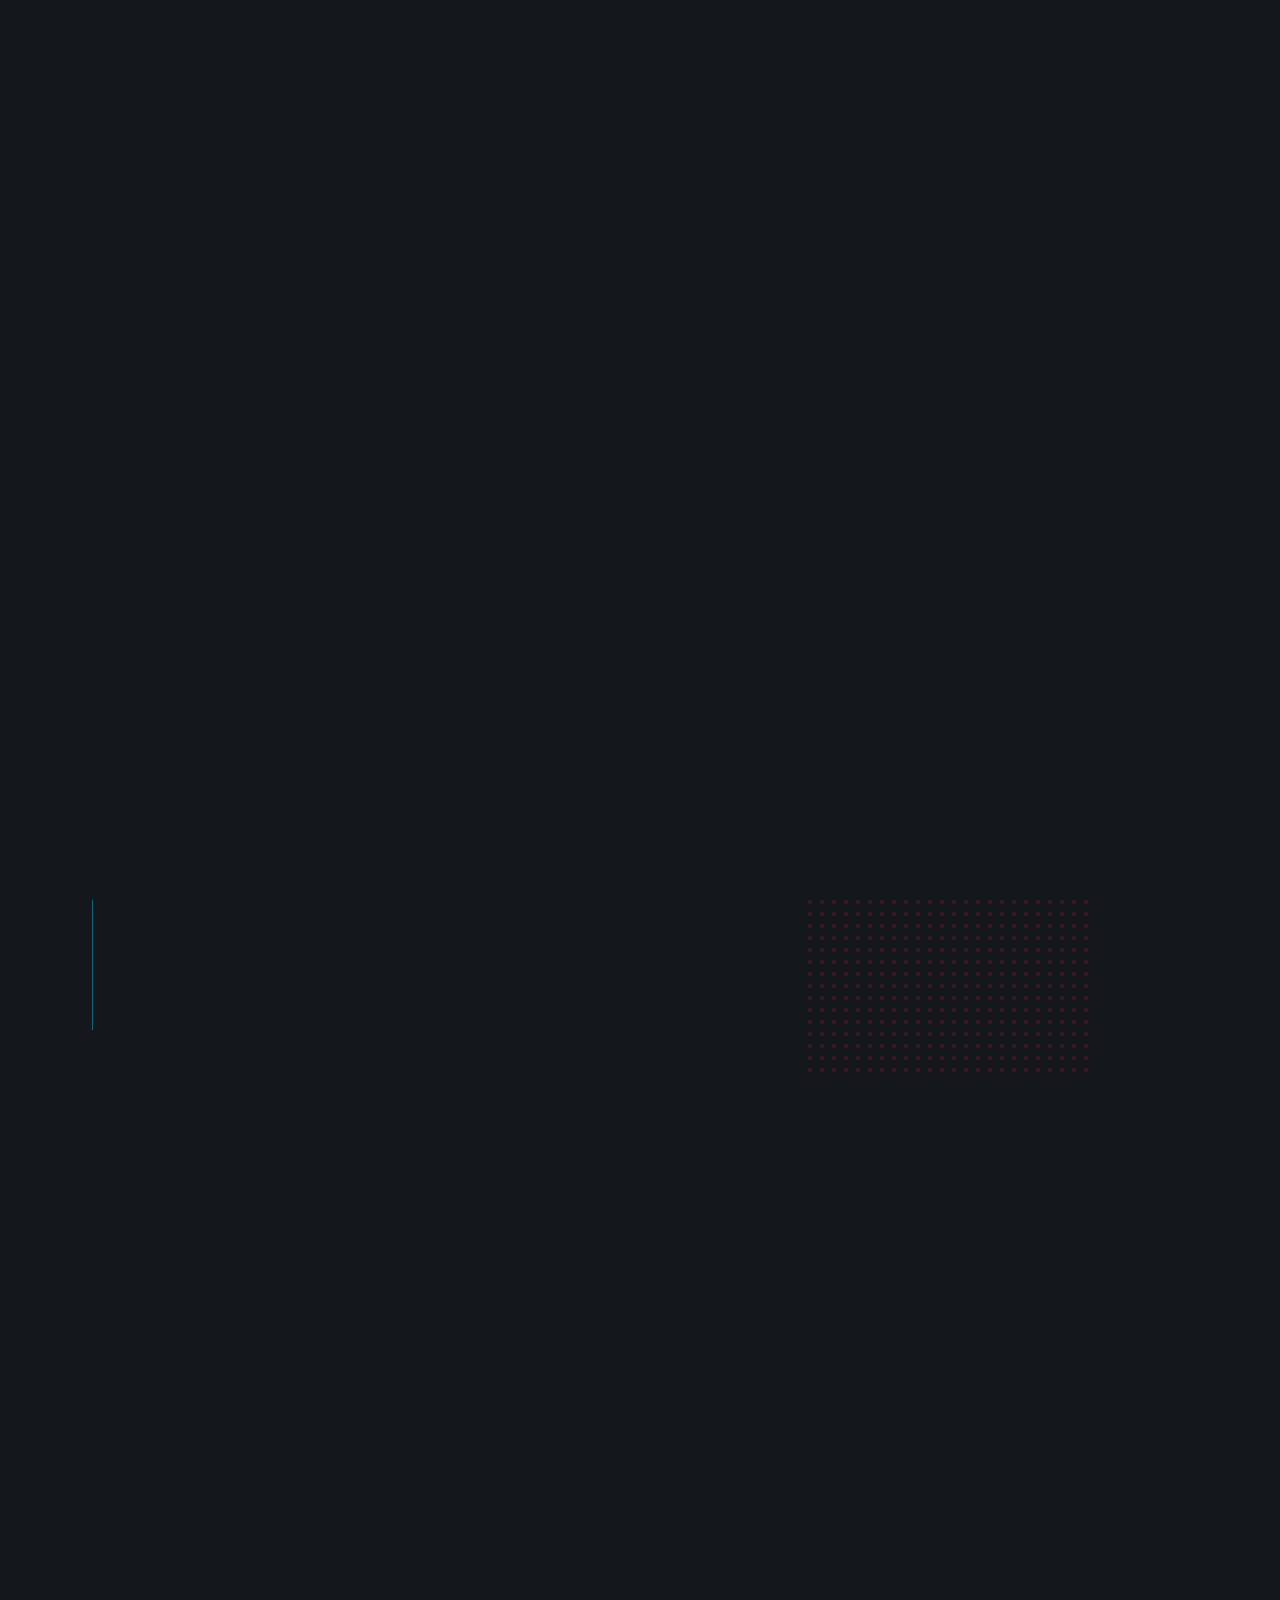
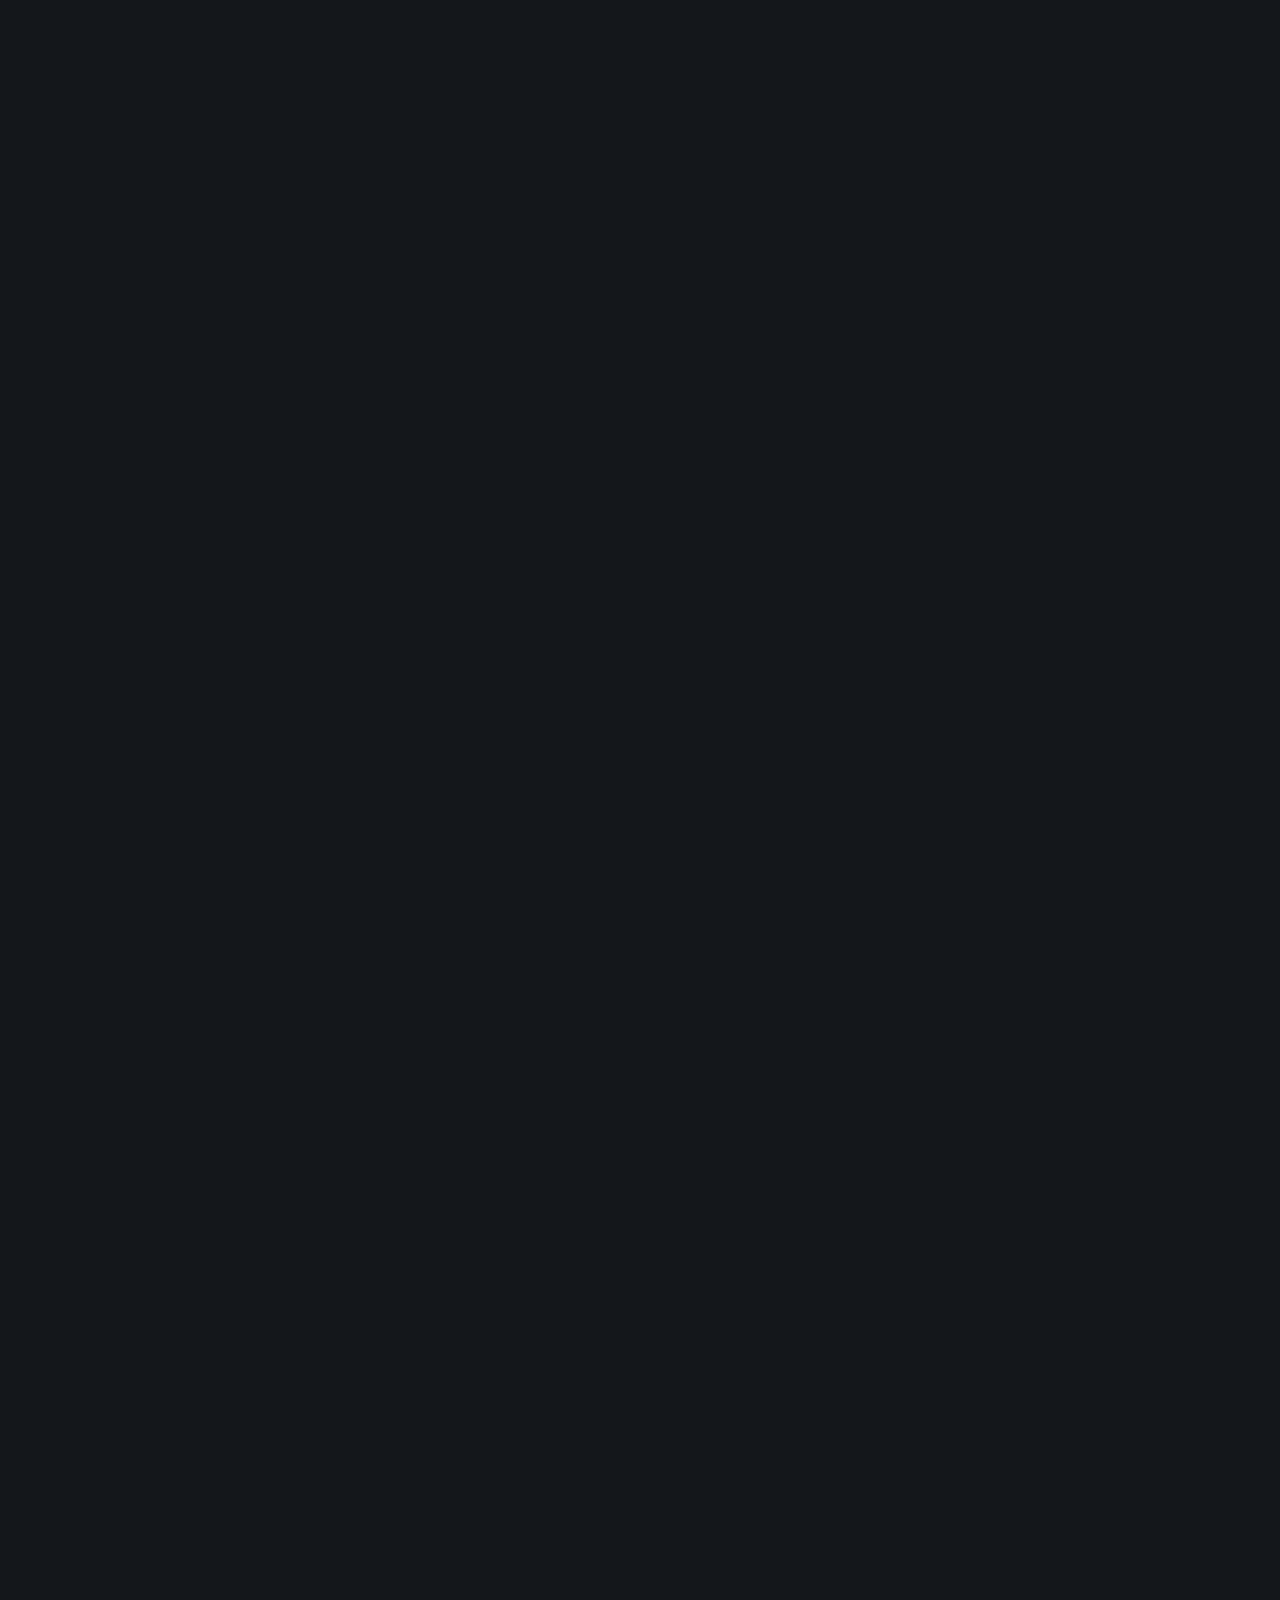
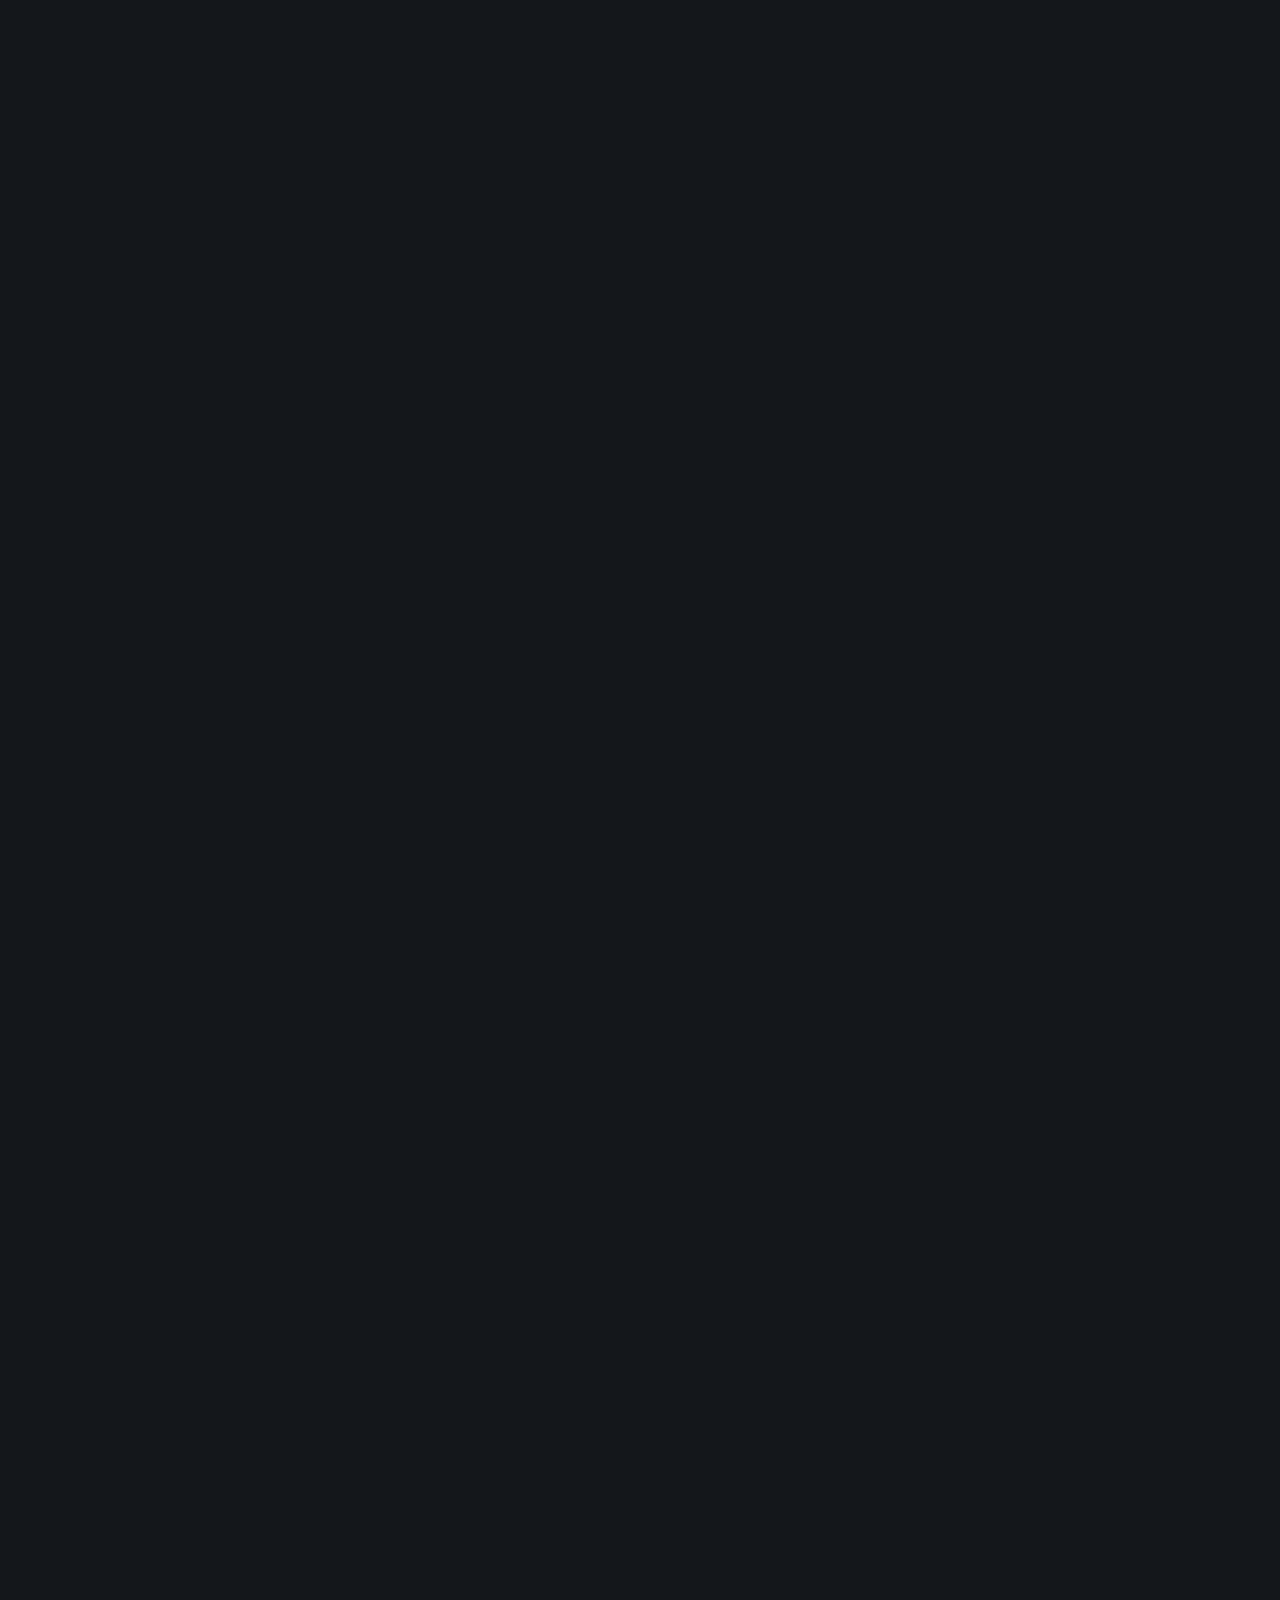
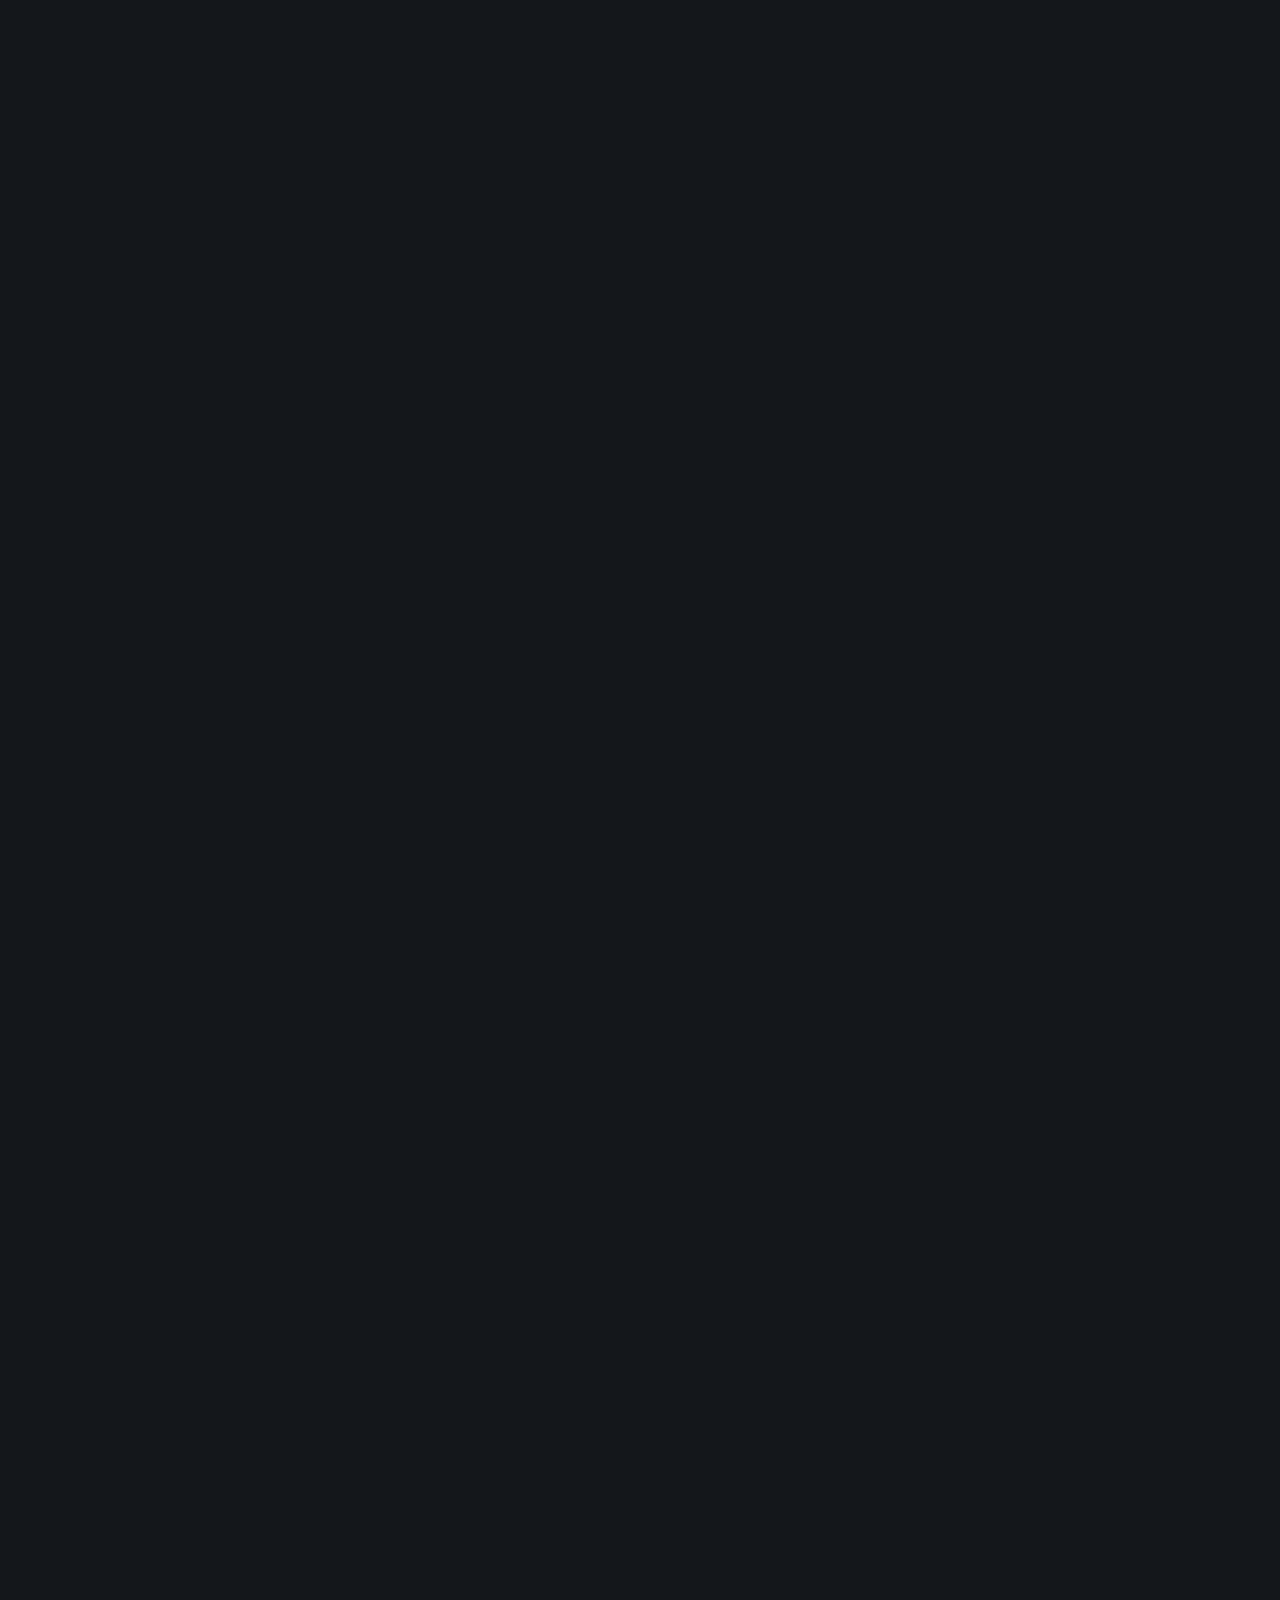
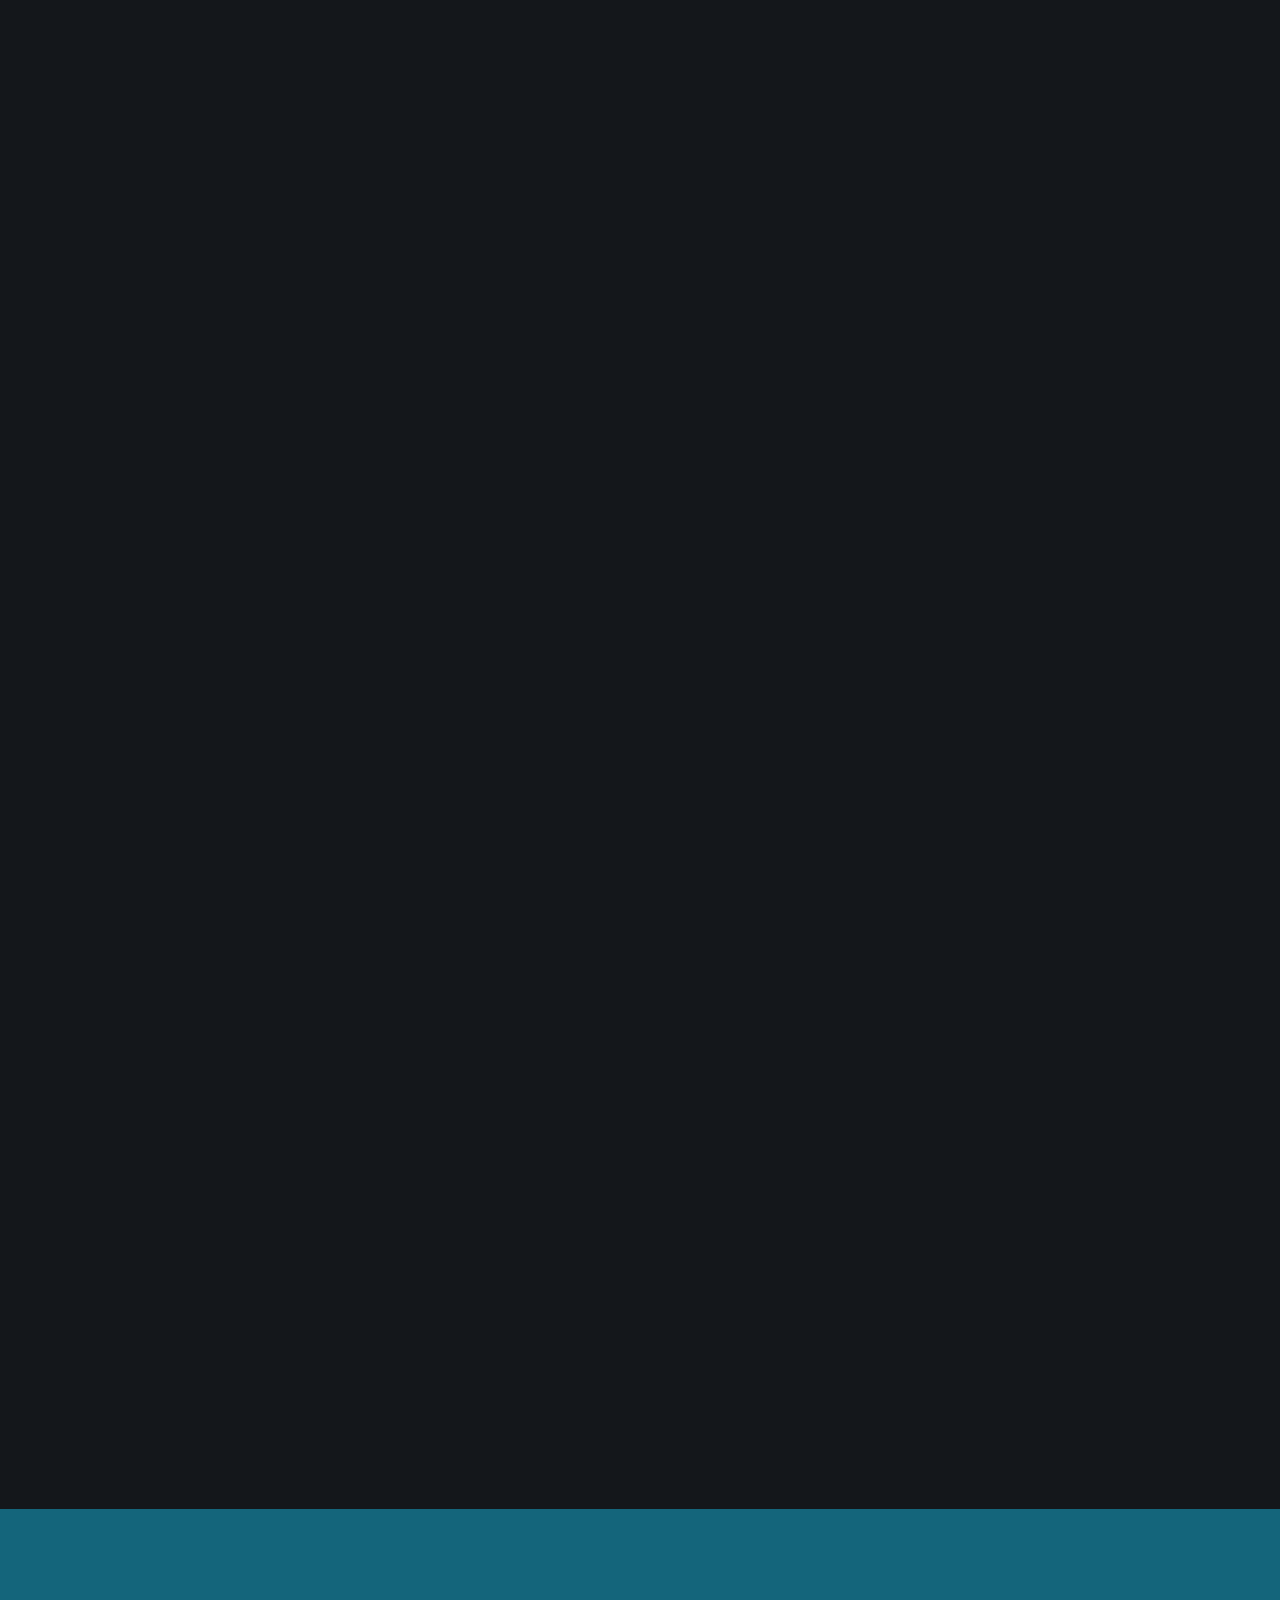
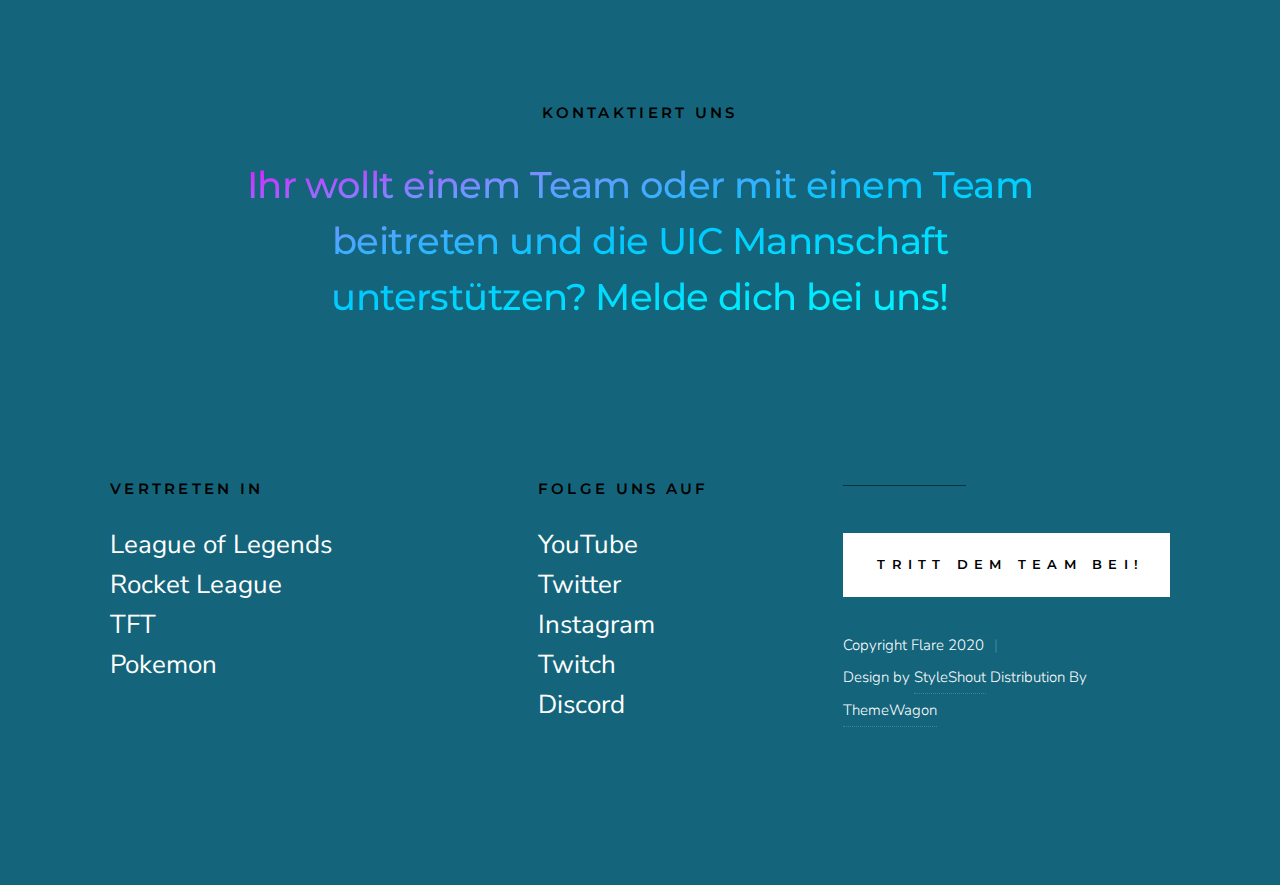
==== commit d52ad9d7: "Add files via upload" ====
--- a/index.html
+++ b/index.html
@@ -73,9 +73,9 @@
                 </ul>
             </nav> <!-- end s-header__nav-wrap -->
 
-            <a href="mailto:ultrainstinctcrew.gaming@gmail.com?subject=Bewerbung:%20Ultra%20Instinct%20Crew?body=Test%20Test%20Test!" class="btn btn--primary btn--small">
+            <a href="mailto:ultrainstinctcrew.gaming@gmail.com?subject=Bewerbung:%20Ultra%20Instinct%20Crew?body=Hey%20Goku%20und%20Racialle," class="btn btn--primary btn--small">
                 <svg xmlns="http://www.w3.org/2000/svg" width="24" height="24" viewBox="0 0 24 24"><path d="M24 0l-6 22-8.129-7.239 7.802-8.234-10.458 7.227-7.215-1.754 24-12zm-15 16.668v7.332l3.258-4.431-3.258-2.901z"/></svg>
-                Tritt dem Team bei!
+                Bewirb dich!
             </a>
 
         </div> <!-- end header-content -->
@@ -91,7 +91,7 @@
 
         <div class="s-hero__bg">
             <video autoplay muted loop playsinline class="bg-video">
-                <source src="../flare-1.0.0/video/UIC_HERO.webm" type="video/webm">
+                <source src="video/UIC_HERO.webm" type="video/webm">
                 Your browser does not support the video tag.
             </video>
             <div class="gradient-overlay"></div>
@@ -133,7 +133,7 @@
 
         <div class="s-hero__scroll">
             <a href="#about" class="s-hero__scroll-link smoothscroll">
-                Blätter Runter
+                Wisch runter
             </a>
         </div>
 
@@ -298,7 +298,7 @@
                     </table>
                 </div>
                 <p>
-                    <a class="btn h-full-width" href="#0">Zur detail Ansicht</a>
+                    <a class="btn h-full-width" href="Team_1.html">Zur detail Ansicht</a>
                 </p>
             </div>
             <div class="column item item-service" data-aos="fade-up">
@@ -651,17 +651,6 @@
             </div>
         </div> <!-- s-footer__top -->
 
-<!--         <div class="row h-text-center">
-            <div class="column">
-                <a href="mailto:ultrainstinctcrew.gaming@gmail.com?subject=Bewerbung:%20Ultra%20Instinct%20Crew?body=Test%20Test%20Test!" class="btn btn--primary btn--small"> 
-                    <i class="fas fa-paper-plane"></i>&nbsp;Ich will dem Team beitreten!
-                </a>
-                <p class="s-contact__email">
-                    Platzhalter
-                </p>
-            </div>
-        </div> -->
-
     </section>  <!-- end s-contact -->
 
 
@@ -691,13 +680,14 @@
                             <li><a href="https://x.com/uic_gaming">Twitter</a></li>
                             <li><a href="http://instagram.com/ultrainstinctcrew">Instagram</a></li>
                             <li><a href="https://www.twitch.tv/ultrainstinctcrew">Twitch</a></li>
+                            <li><a href="https://discord.gg/Aq6EyqVgBG">Discord</a></li>
                         </ul>
                     </div>
                 </div>
             </div>
 
             <div class="column large-4 medium-12 s-footer__block--end">
-                <a href="https://discord.gg/Aq6EyqVgBG" class="btn h-full-width">Discord</a>
+                <a href="mailto:ultrainstinctcrew.gaming@gmail.com?subject=Bewerbung:%20Ultra%20Instinct%20Crew?body=Hey%20Goku%20und%20Racialle," class="btn h-full-width">Tritt dem Team bei!</a>
 
                 <div class="ss-copyright">
                     <span>Copyright Flare 2020</span> 
--- a/css/styles.css
+++ b/css/styles.css
@@ -1864,7 +1864,7 @@
 }
 
 hr.fancy::before {
-    content: "*****";
+    content: "ULTRA INSTINCT CREW";
     letter-spacing: .3em;
 }
 
@@ -2736,6 +2736,9 @@
     content: "";
 }
 
+.skill-bars li .percent1 {
+    width: 1%;
+}
 .skill-bars li .percent5 {
     width: 5%;
 }
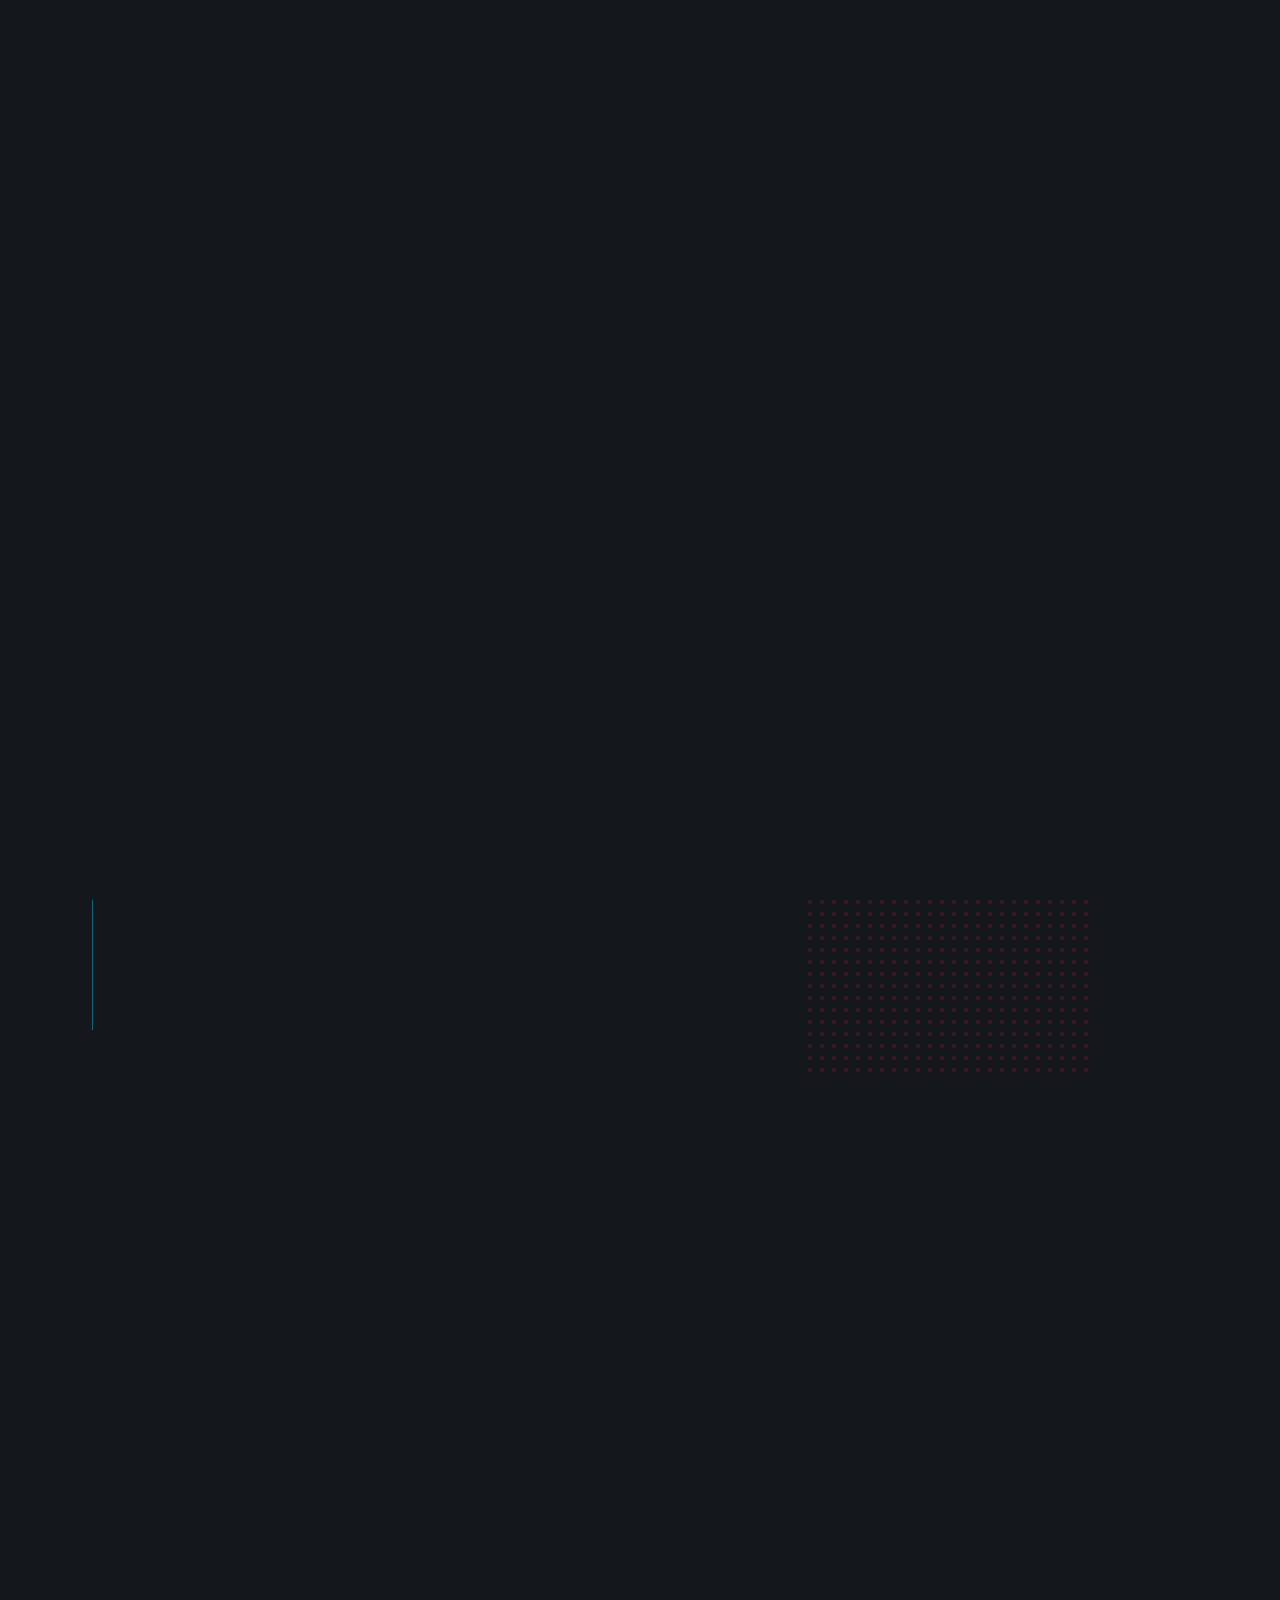
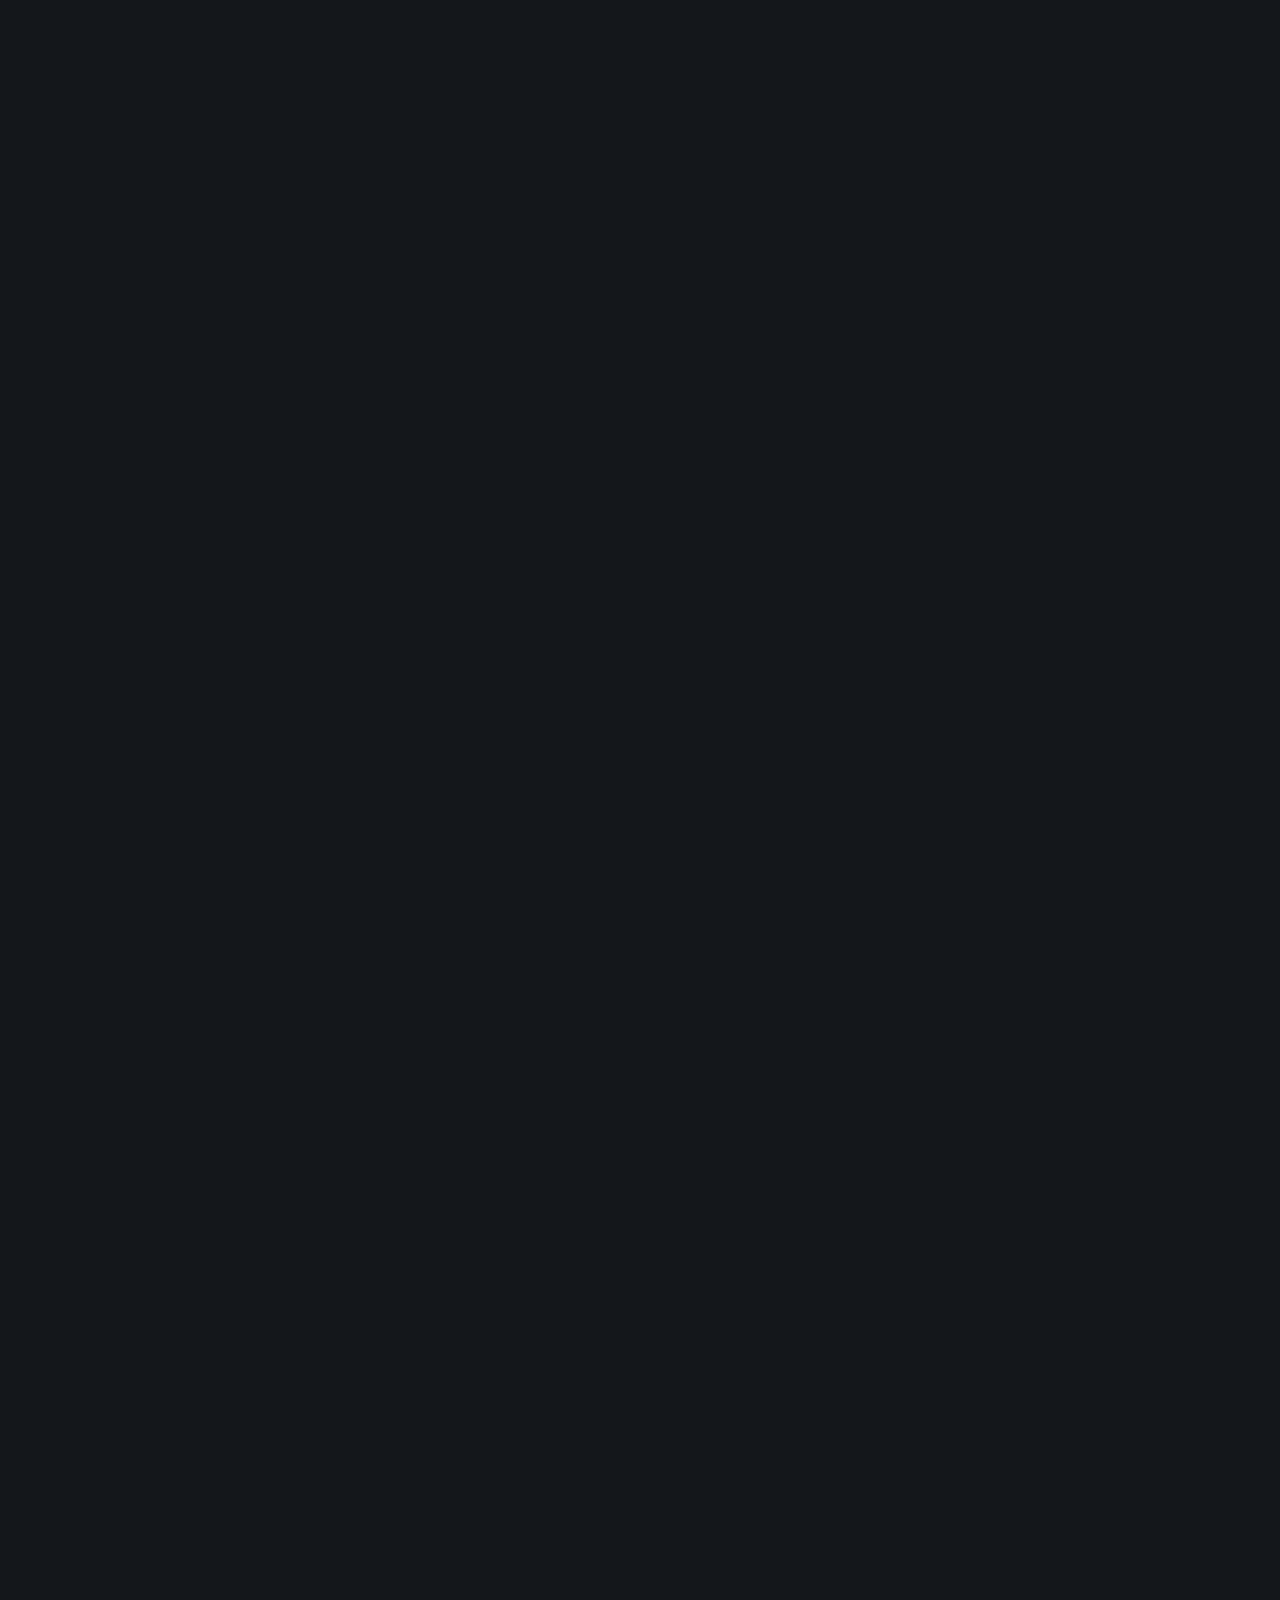
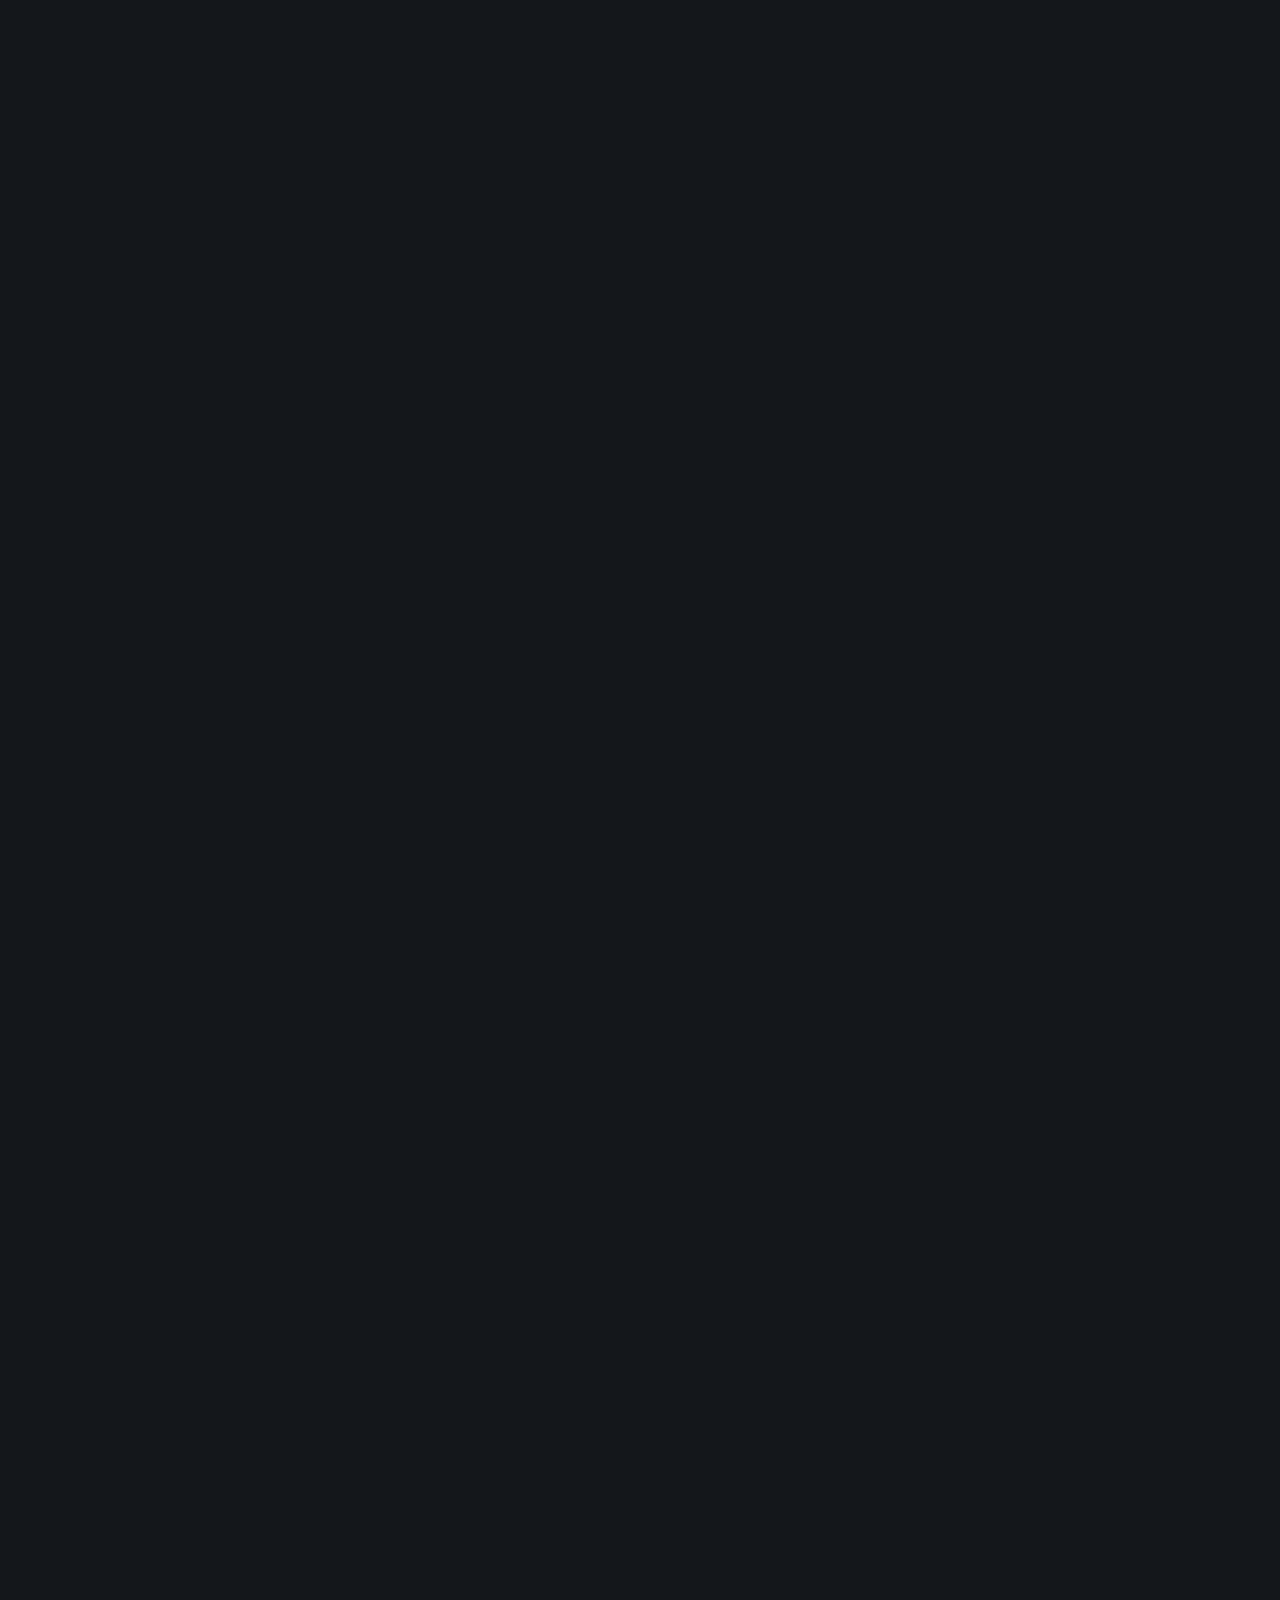
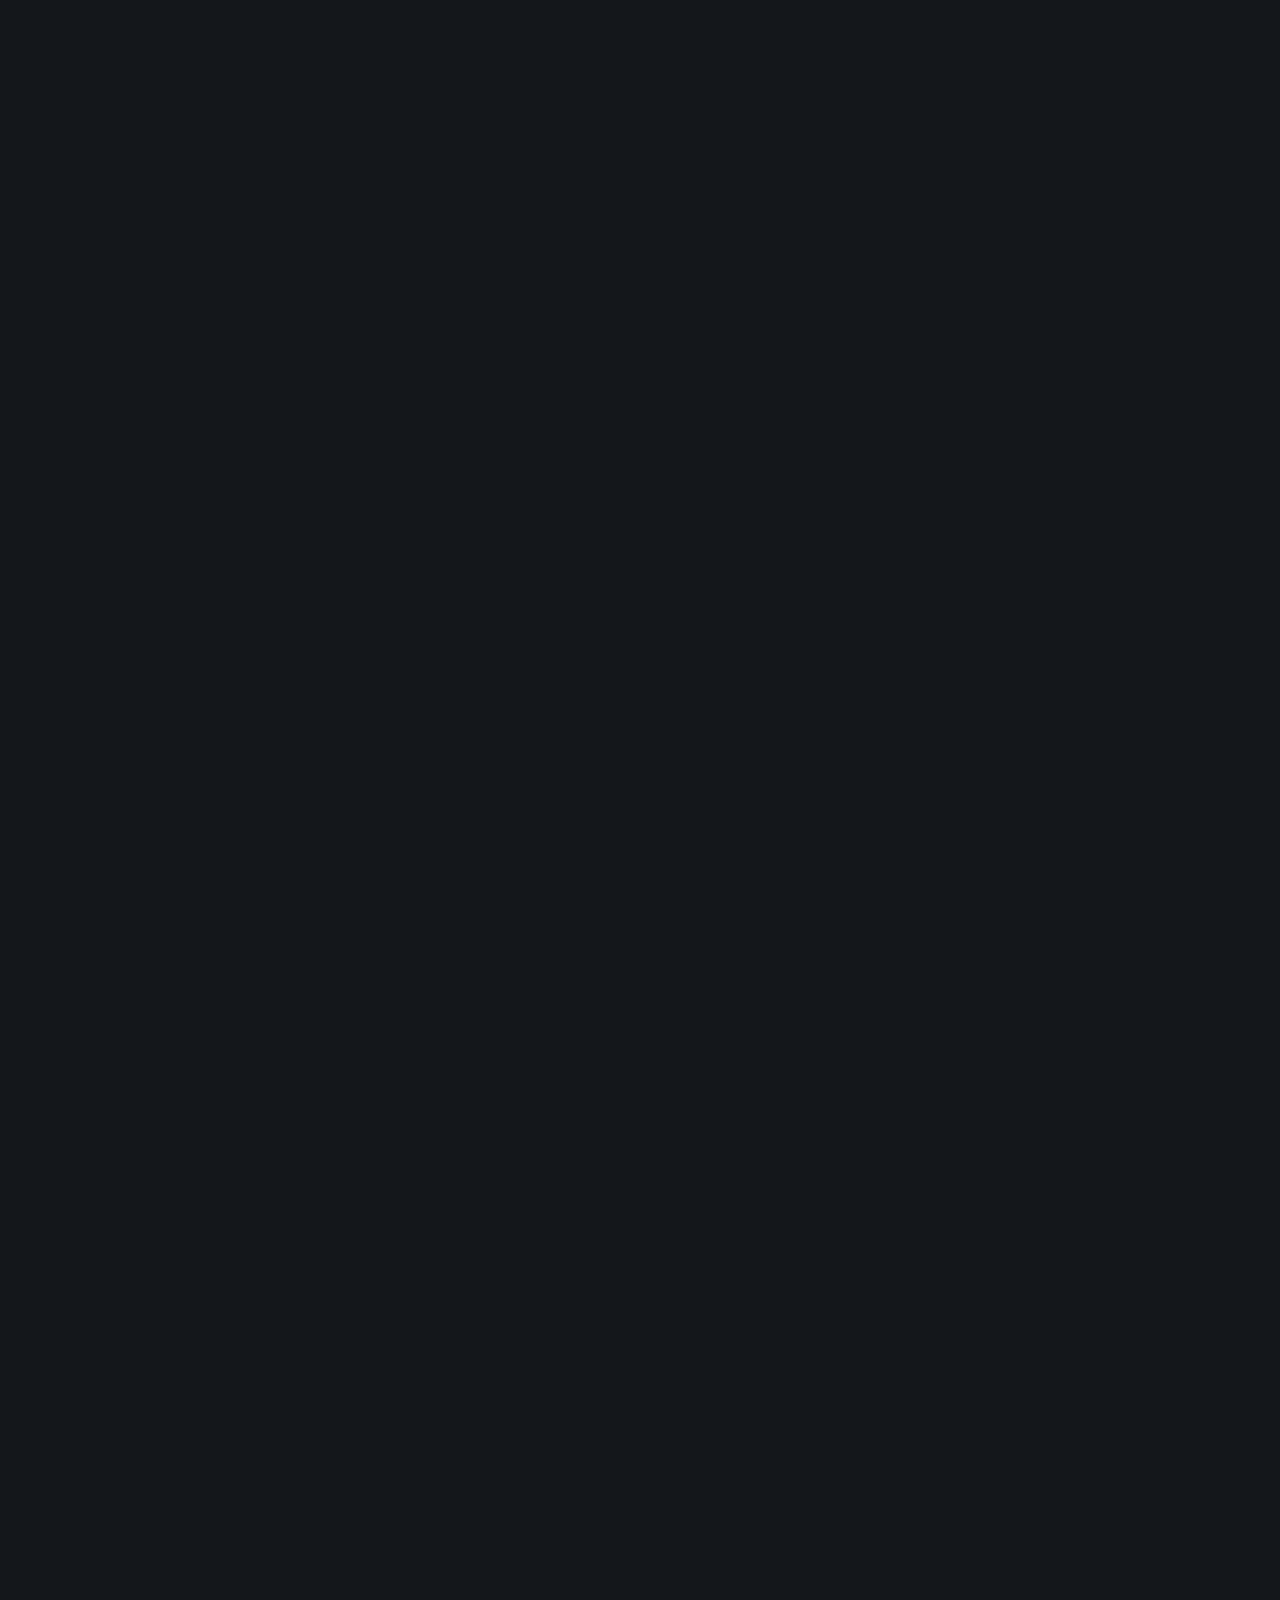
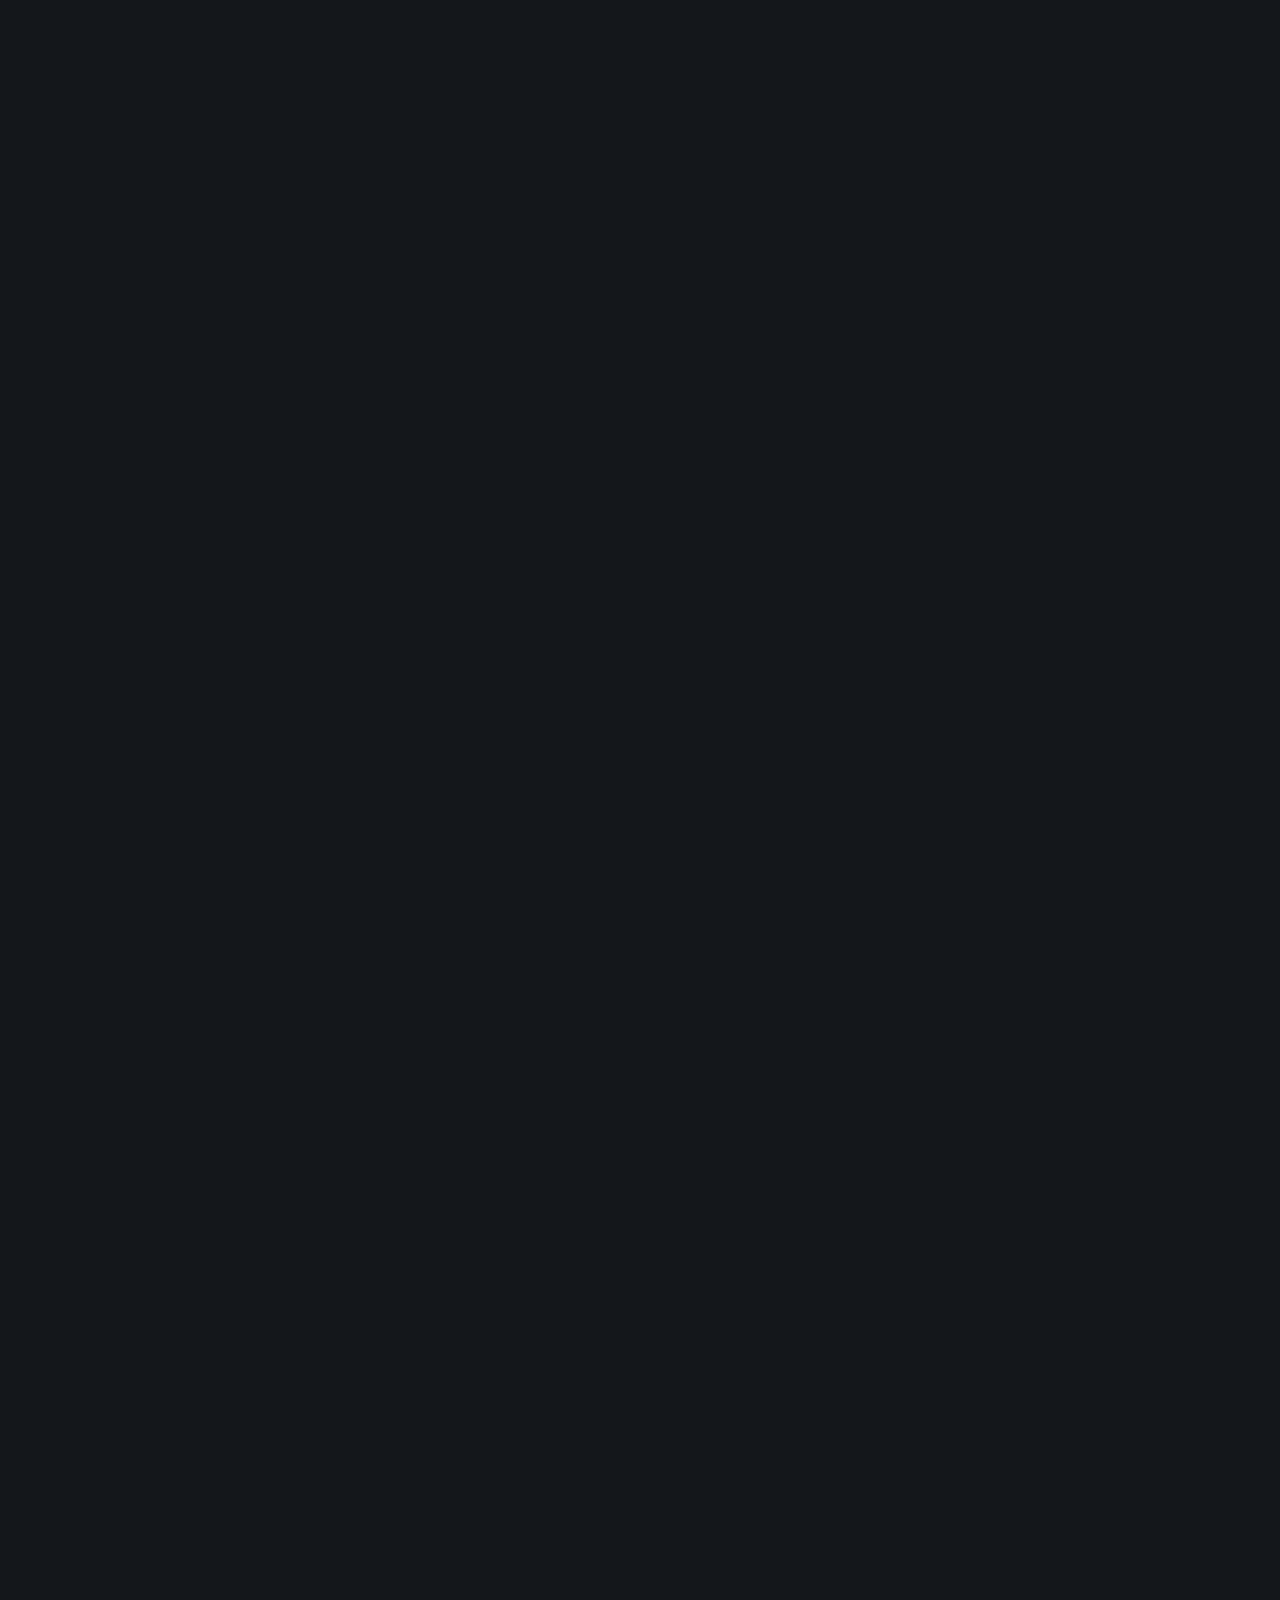
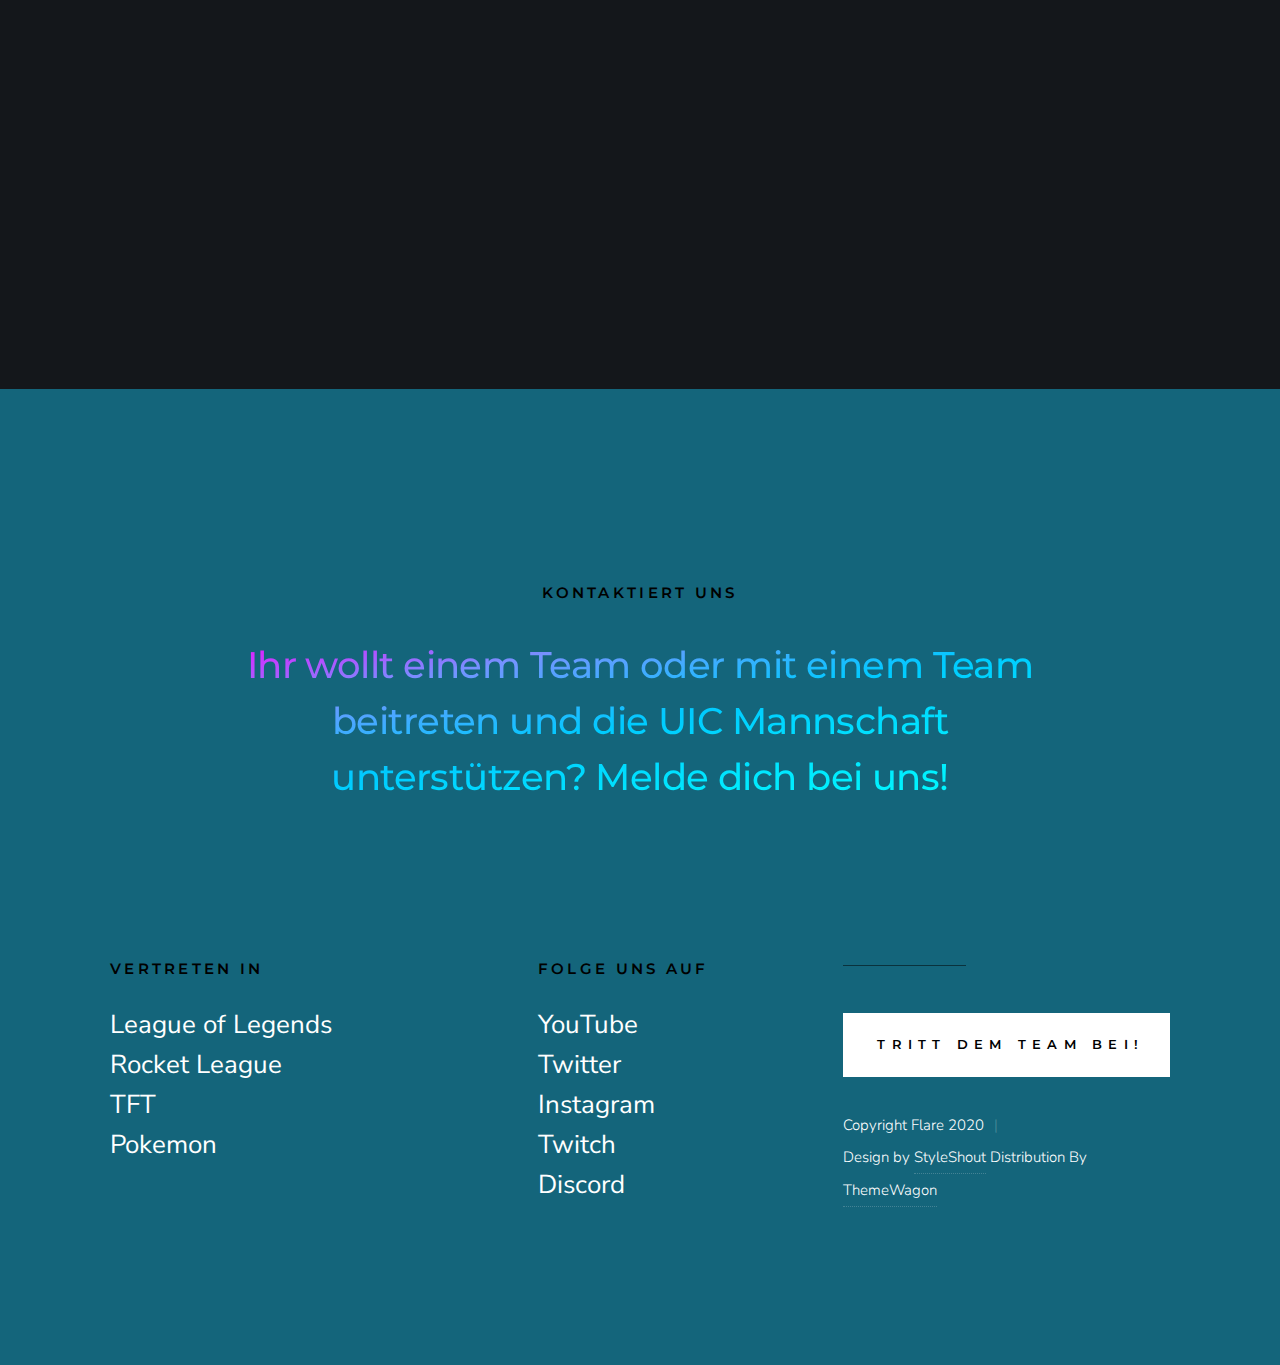
==== commit 667f37b1: "Add files via upload" ====
--- a/index.html
+++ b/index.html
@@ -257,42 +257,36 @@
                     <table data-aos="fade-up">
                         <thead>
                             <tr>
-                                <!-- <th>#</th> -->
+                                <th>Beschwörer</th>
                                 <th>Name</th>
-                                <th>Role</th>
-                                <th>Elo</th>
+                                <th>Rolle</th>
                             </tr>
                         </thead>
                         <tbody>
                             <tr>
-                                <!-- <td></td> -->
+                                <td><img id="player1_summoner" src="" alt="UIC Speedy Icon" style="border-radius: 50%; width:25px;" /></td>
                                 <td>UIC Speedy#EUW</td>
                                 <td>Top</td>
-                                <td>Master</td>
-                            </tr>
-                            <tr>
-                                <!-- <td></td> -->
+                            </tr>
+                            <tr>
+                                <td><img id="player2_summoner" src="" alt="UIC Speedy Icon" style="border-radius: 50%; width:25px;" /></td>
                                 <td>Otter#0812</td>
                                 <td>Jngl</td>
-                                <td>Emerald</td>
-                            </tr>
-                            <tr>
-                                <!-- <td></td> -->
+                            </tr>
+                            <tr>
+                                <td><img id="player3_summoner" src="" alt="UIC Speedy Icon" style="border-radius: 50%; width:25px;" /></td>
                                 <td>Shenycrane#EUW</td>
                                 <td>Mid</td>
-                                <td>Master</td>
-                            </tr>
-                            <tr>
-                                <!-- <td></td> -->
+                            </tr>
+                            <tr>
+                                <td><img id="player4_summoner" src="" alt="UIC Speedy Icon" style="border-radius: 50%; width:25px;" /></td>
                                 <td>UIC N1ghtm4reX#H96</td>
                                 <td>Bot</td>
-                                <td>Diamond</td>
-                            </tr>
-                            <tr>
-                                <!-- <td></td> -->
+                            </tr>
+                            <tr>
+                                <td><img id="player5_summoner" src="" alt="UIC Speedy Icon" style="border-radius: 50%; width:25px;" /></td>
                                 <td>AXS Keygasza#1337</td>
                                 <td>Sup</td>
-                                <td>Diamond</td>
                             </tr>
                         </tbody>
                     </table>
@@ -311,42 +305,36 @@
                     <table data-aos="fade-up">
                         <thead>
                             <tr>
-                                <!-- <th>#</th> -->
+                                <th>Beschwörer</th>
                                 <th>Name</th>
-                                <th>Role</th>
-                                <th>Elo</th>
+                                <th>Rolle</th>
                             </tr>
                         </thead>
                         <tbody>
                             <tr>
-                                <!-- <td></td> -->
+                                <td><img id="player9_summoner" src="" alt="UIC Speedy Icon" style="border-radius: 50%; width:25px;" /></td>
                                 <td>UIC Boohunter#Boo</td>
                                 <td>Top</td>
-                                <td>Gold</td>
-                            </tr>
-                            <tr>
-                                <!-- <td></td> -->
+                            </tr>
+                            <tr>
+                                <td><img id="player10_summoner" src="" alt="UIC Speedy Icon" style="border-radius: 50%; width:25px;" /></td>
                                 <td>Leann#hahah</td>
                                 <td>Jngl</td>
-                                <td>Gold</td>
-                            </tr>
-                            <tr>
-                                <!-- <td></td> -->
+                            </tr>
+                            <tr>
+                                <td><img id="player11_summoner" src="" alt="UIC Speedy Icon" style="border-radius: 50%; width:25px;" /></td>
                                 <td>UIC Nova#old</td>
                                 <td>Mid</td>
-                                <td>Platinum</td>
-                            </tr>
-                            <tr>
-                                <!-- <td></td> -->
+                            </tr>
+                            <tr>
+                                <td><img id="player12_summoner" src="" alt="UIC Speedy Icon" style="border-radius: 50%; width:25px;" /></td>
                                 <td>UIC Rhinoshield#RIN</td>
                                 <td>Bot</td>
-                                <td>Platinum</td>
-                            </tr>
-                            <tr>
-                                <!-- <td></td> -->
+                            </tr>
+                            <tr>
+                                <td><img id="player13_summoner" src="" alt="UIC Speedy Icon" style="border-radius: 50%; width:25px;" /></td>
                                 <td>UIC Dragonfly#1299</td>
                                 <td>Sup</td>
-                                <td>Platinum</td>
                             </tr>
                         </tbody>
                     </table>
@@ -365,42 +353,36 @@
                     <table data-aos="fade-up">
                         <thead>
                             <tr>
-                                <!-- <th>#</th> -->
+                                <th>Beschwörer</th>
                                 <th>Name</th>
-                                <th>Role</th>
-                                <th>Elo</th>
+                                <th>Rolle</th>
                             </tr>
                         </thead>
                         <tbody>
                             <tr>
-                                <!-- <td></td> -->
+                                <td><img id="player14_summoner" src="" alt="UIC Speedy Icon" style="border-radius: 50%; width:25px;" /></td>
                                 <td>Akihi#Lost</td>
                                 <td>Top</td>
-                                <td>Emerald</td>
-                            </tr>
-                            <tr>
-                                <!-- <td></td> -->
+                            </tr>
+                            <tr>
+                                <td><img id="player15_summoner" src="" alt="UIC Speedy Icon" style="border-radius: 50%; width:25px;" /></td>
                                 <td>HGG Schuh#Cedo</td>
                                 <td>Jngl</td>
-                                <td>Platinum</td>
-                            </tr>
-                            <tr>
-                                <!-- <td></td> -->
+                            </tr>
+                            <tr>
+                                <td><img id="player16_summoner" src="" alt="UIC Speedy Icon" style="border-radius: 50%; width:25px;" /></td>
                                 <td>rakehunt#EUW</td>
                                 <td>Mid</td>
-                                <td>Emerald</td>
-                            </tr>
-                            <tr>
-                                <!-- <td></td> -->
+                            </tr>
+                            <tr>
+                                <td><img id="player17_summoner" src="" alt="UIC Speedy Icon" style="border-radius: 50%; width:25px;" /></td>
                                 <td>UIC Cedo#EUW</td>
                                 <td>Bot</td>
-                                <td>Diamond</td>
-                            </tr>
-                            <tr>
-                                <!-- <td></td> -->
+                            </tr>
+                            <tr>
+                                <td><img id="player18_summoner" src="" alt="UIC Speedy Icon" style="border-radius: 50%; width:25px;" /></td>
                                 <td>UIC ReCord#Cedo</td>
                                 <td>Sup</td>
-                                <td>Diamond</td>
                             </tr>
                         </tbody>
                     </table>
@@ -750,6 +732,7 @@
     <script src="js/jquery-3.2.1.min.js"></script>
     <script src="js/plugins.js"></script>
     <script src="js/main.js"></script>
+    <script src="js/riot.js"></script>
 
 </body>
 
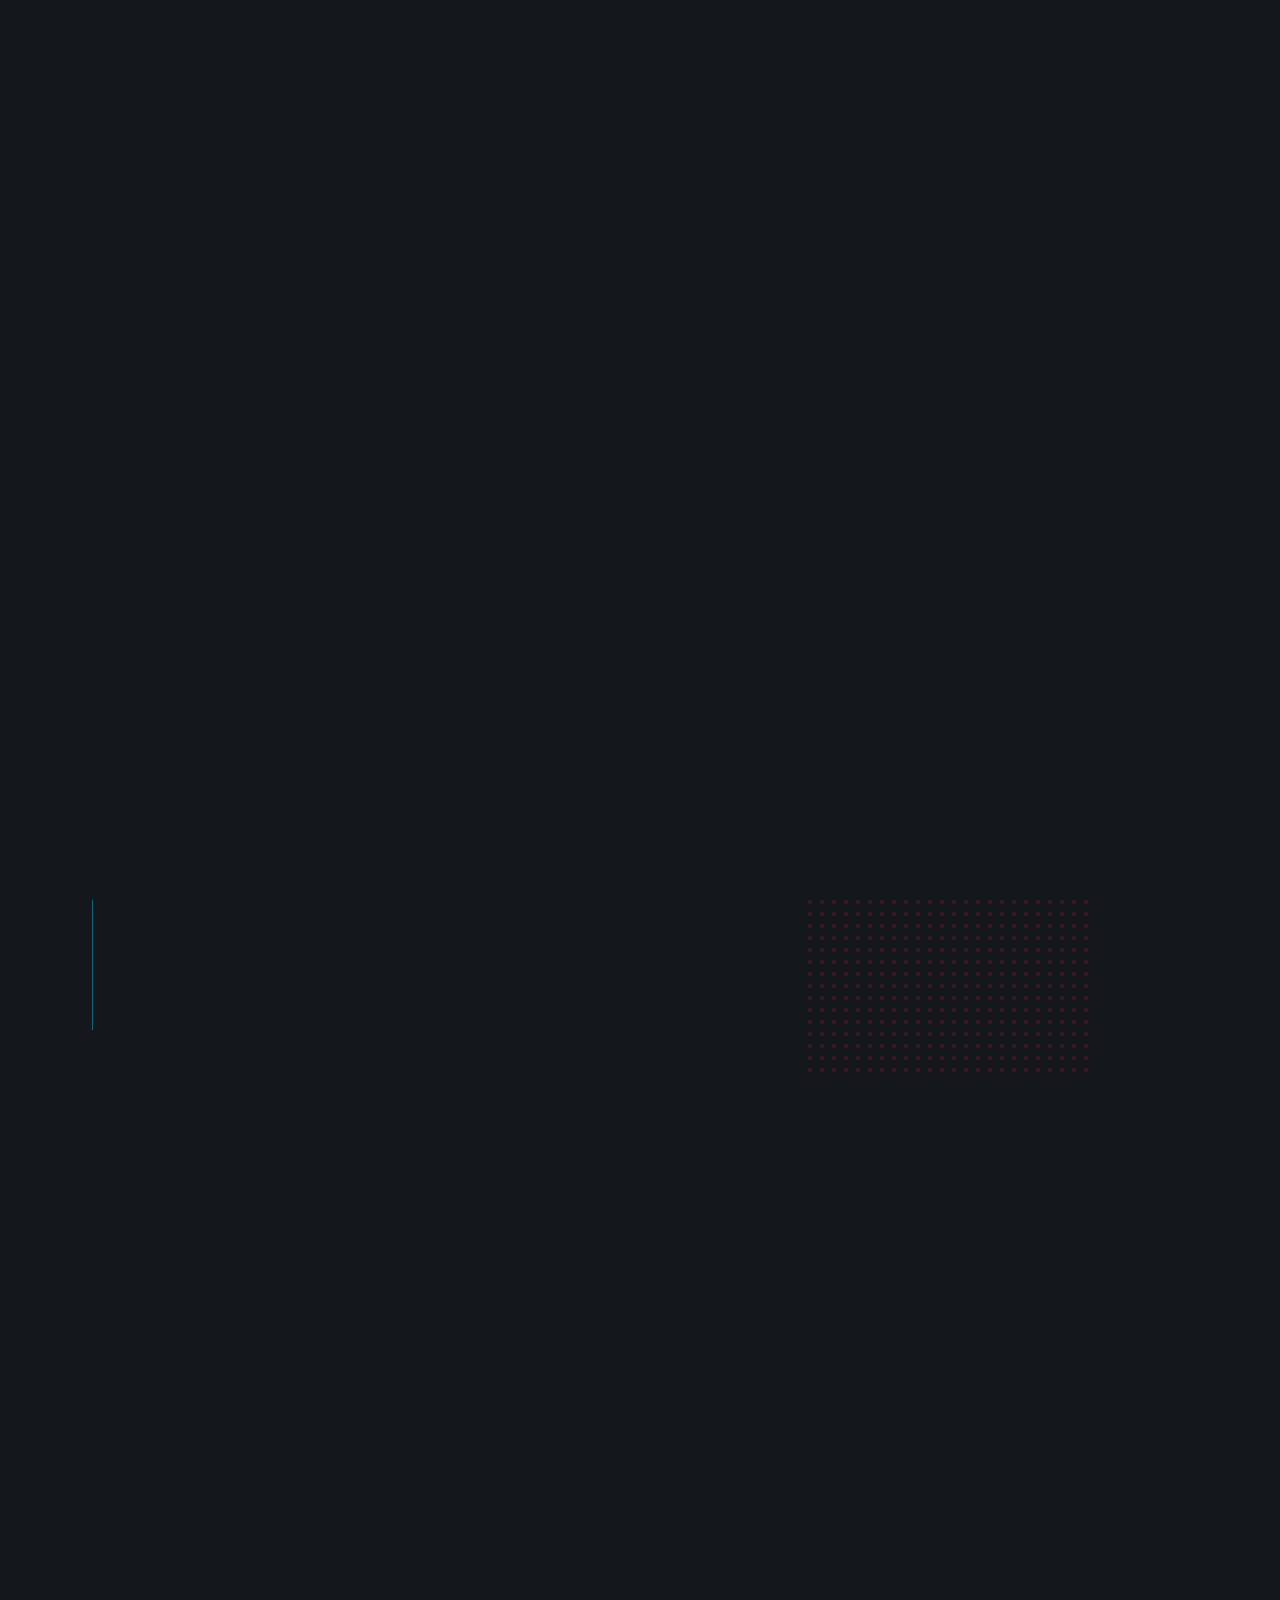
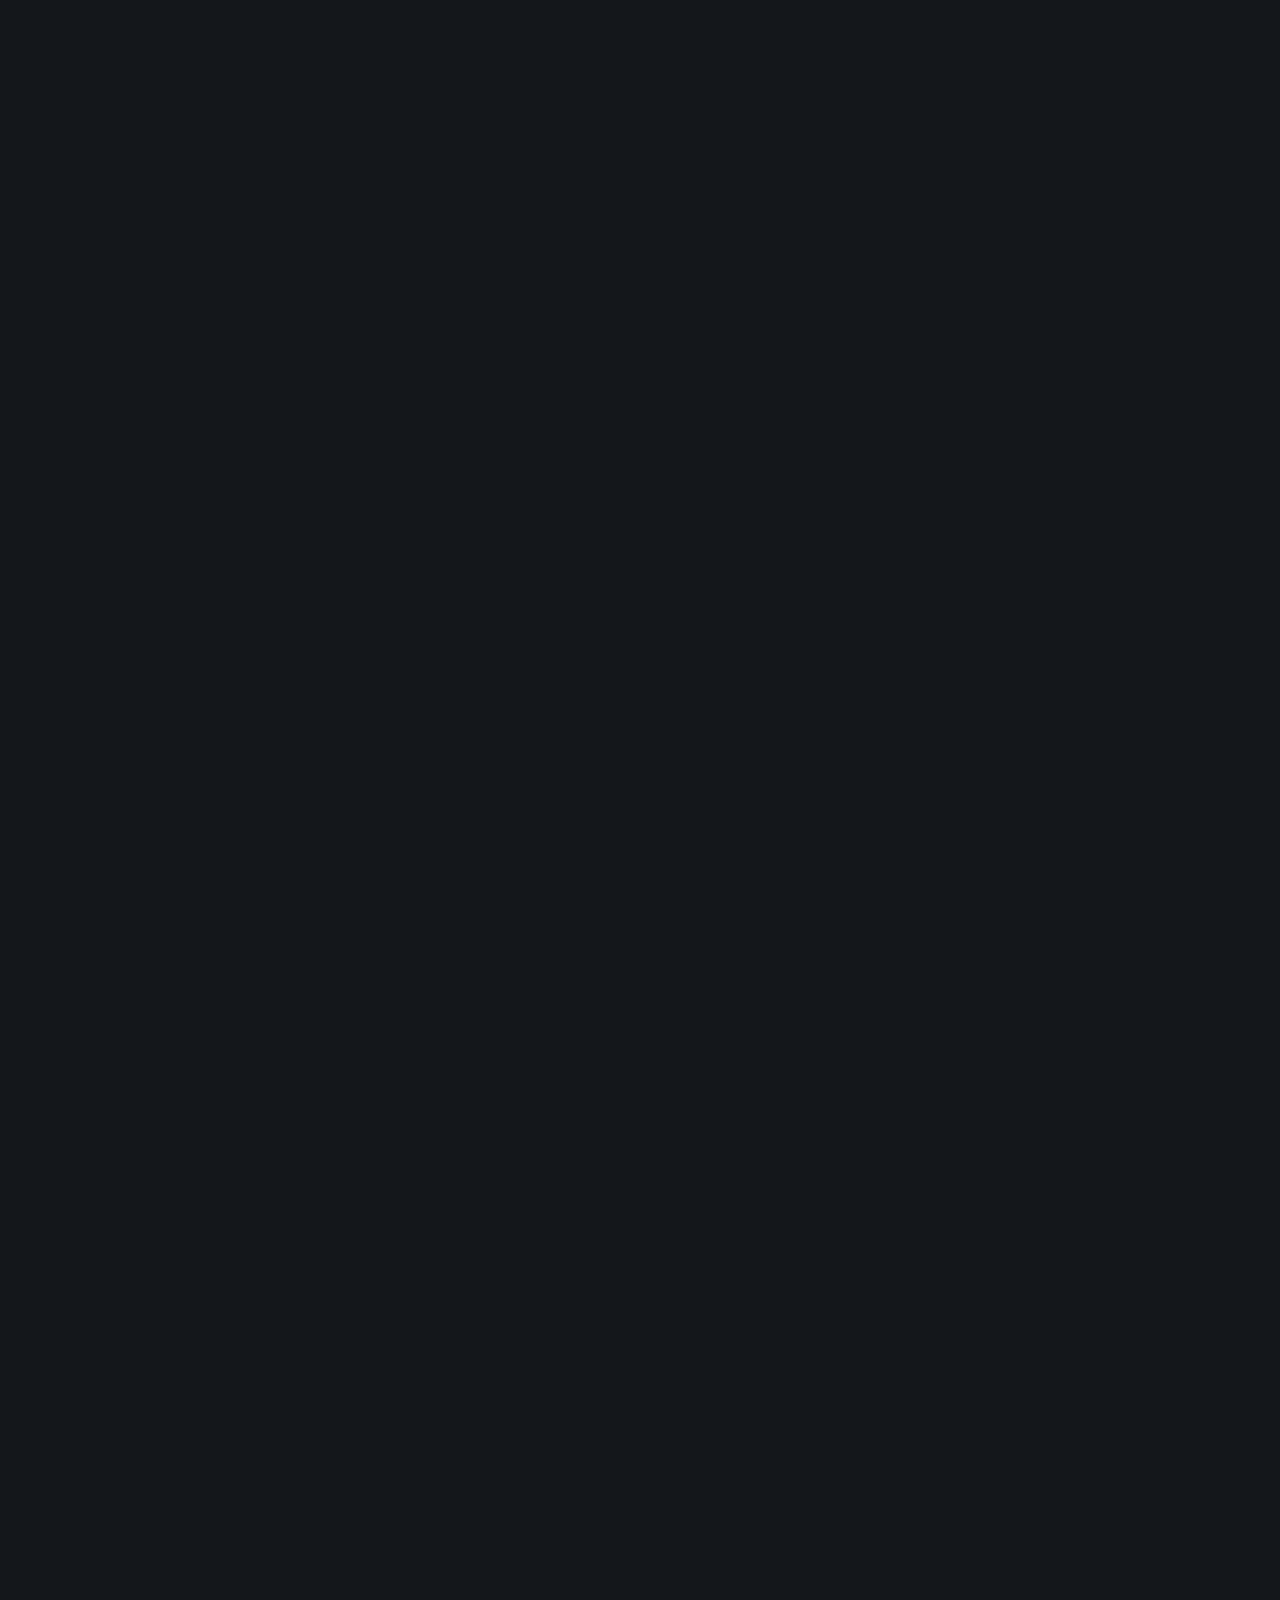
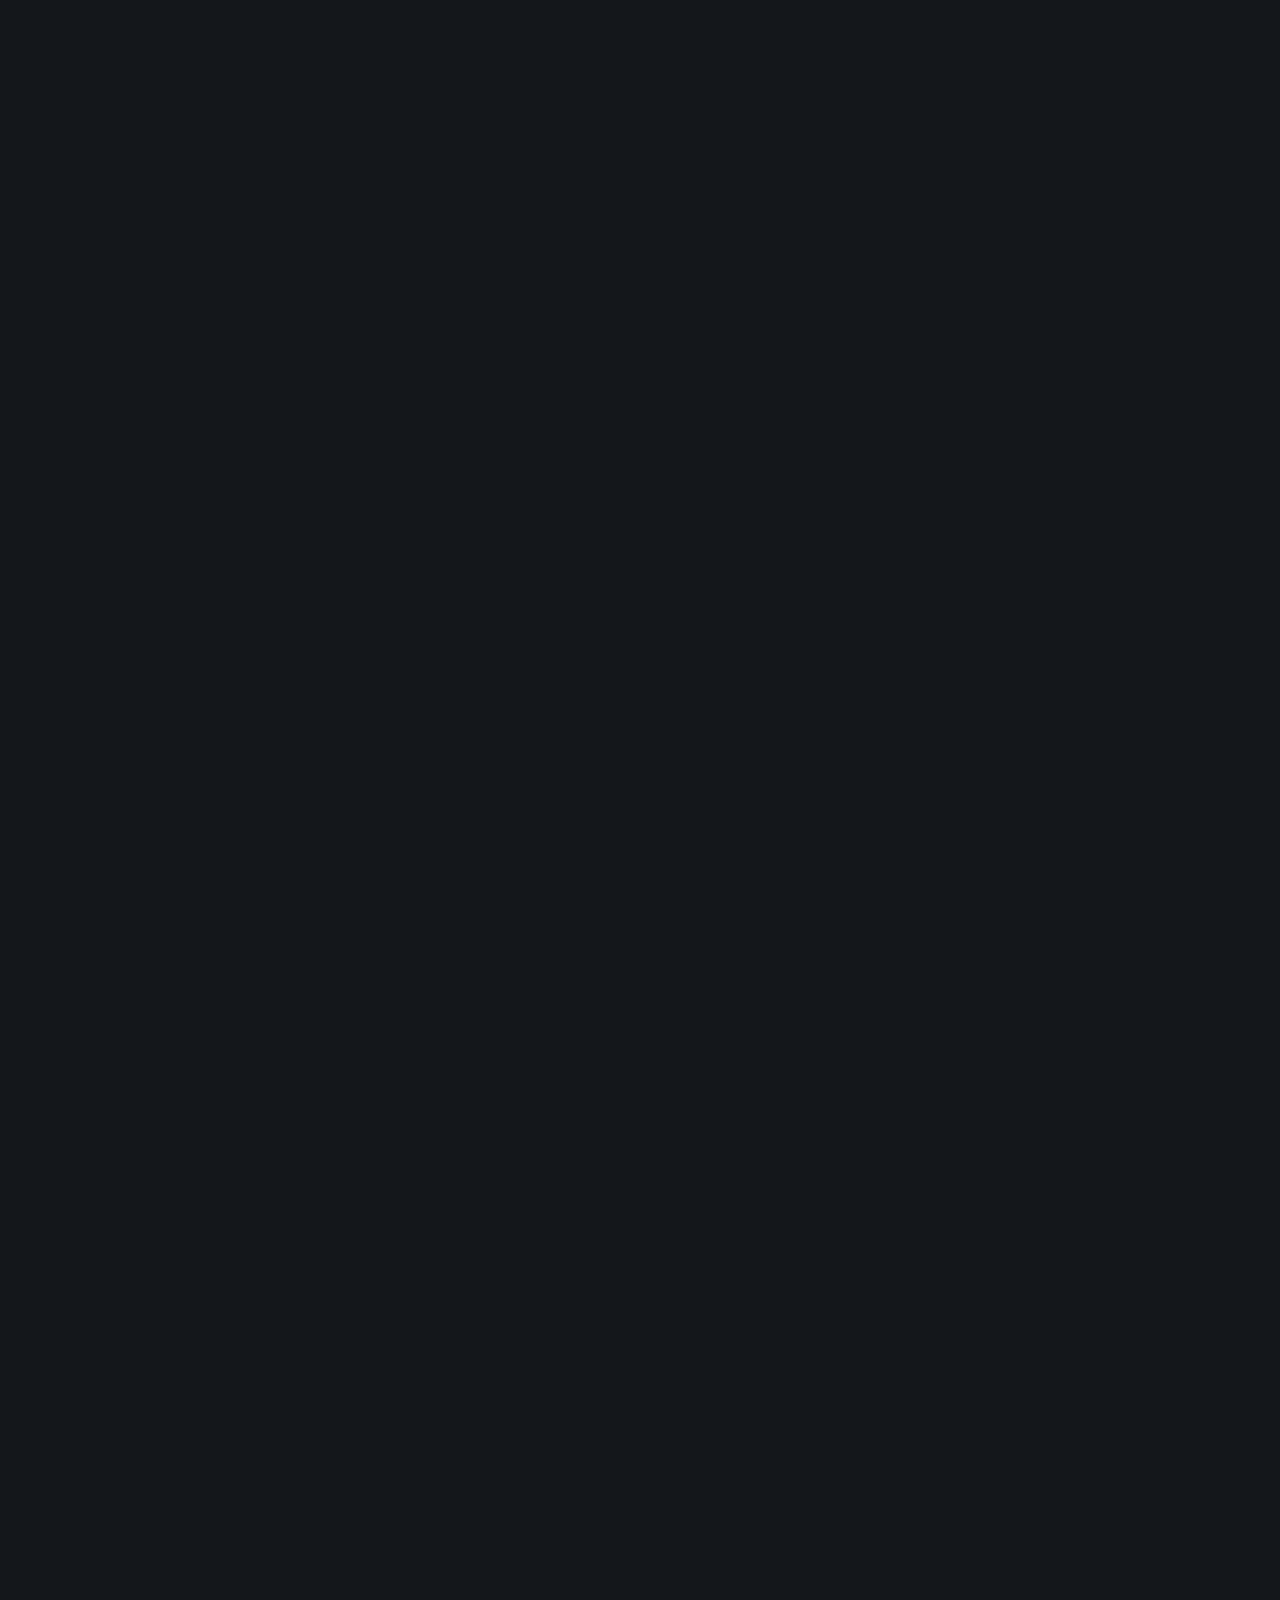
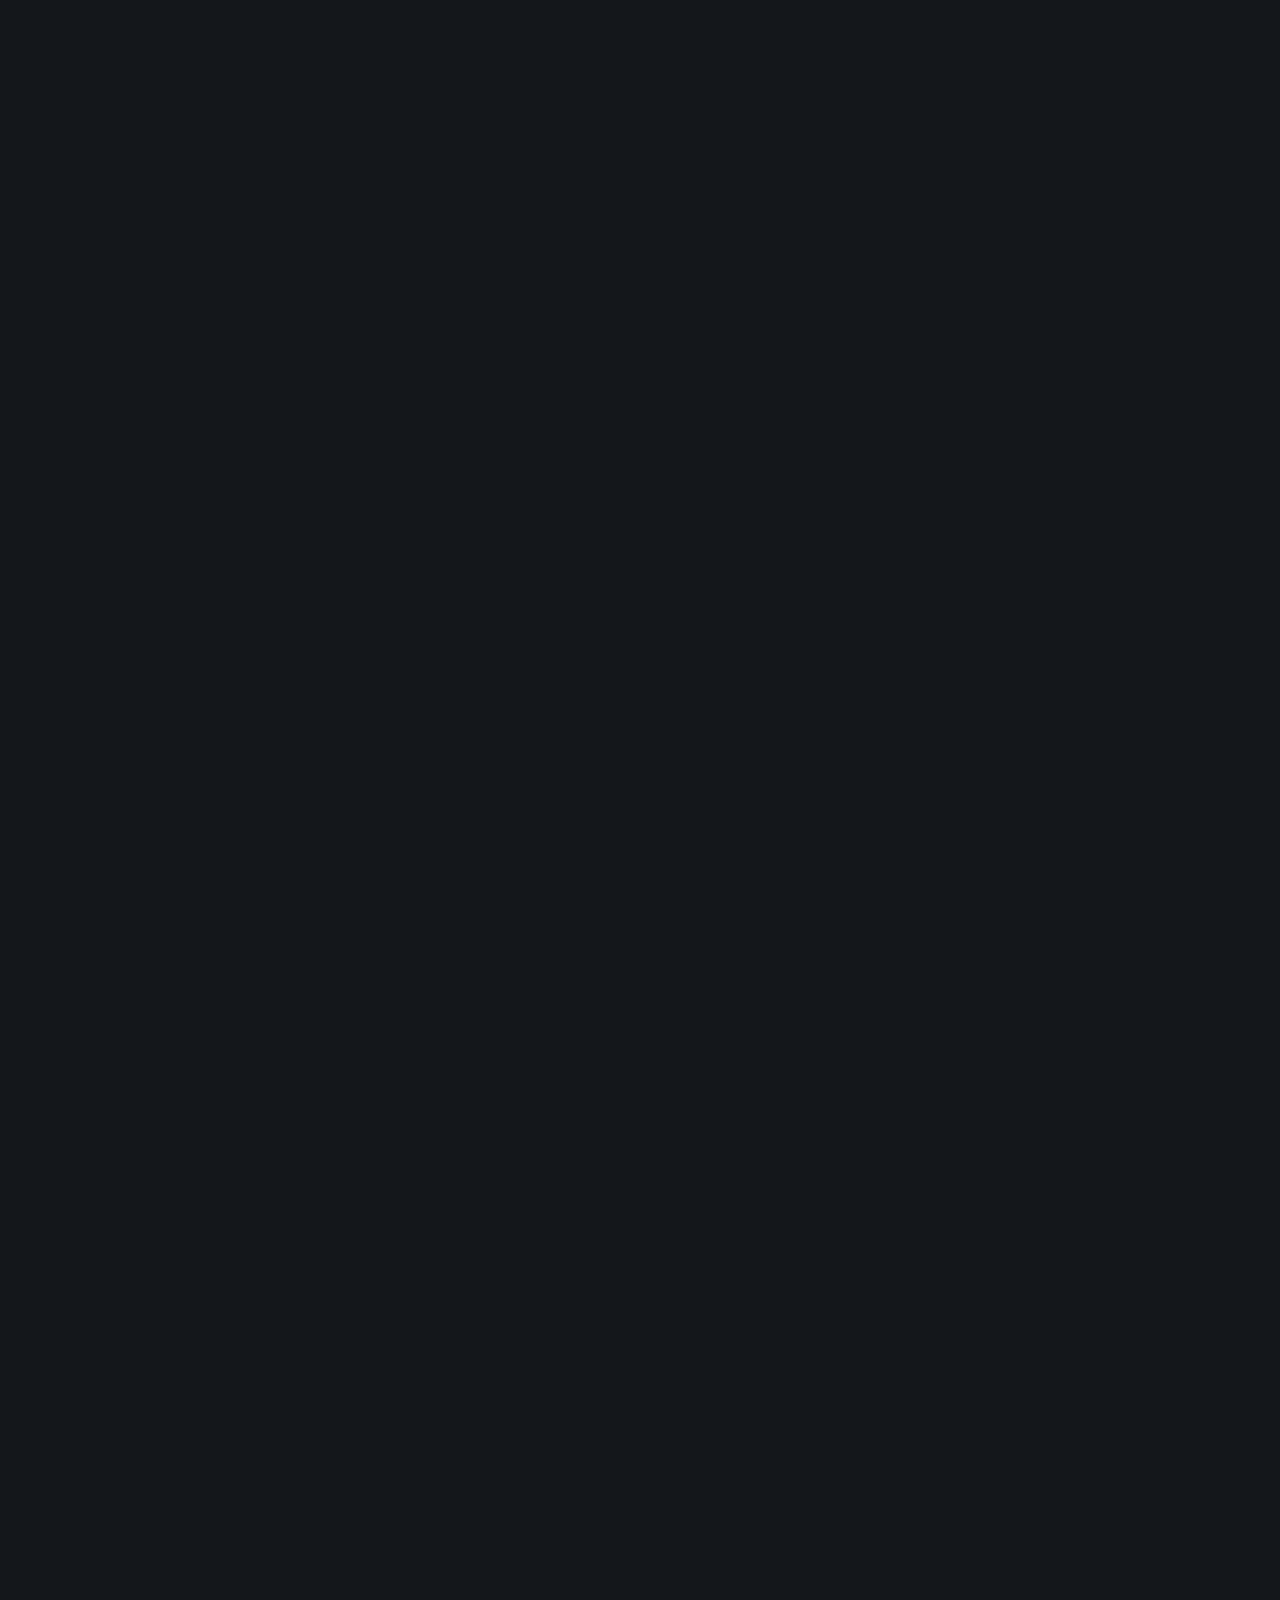
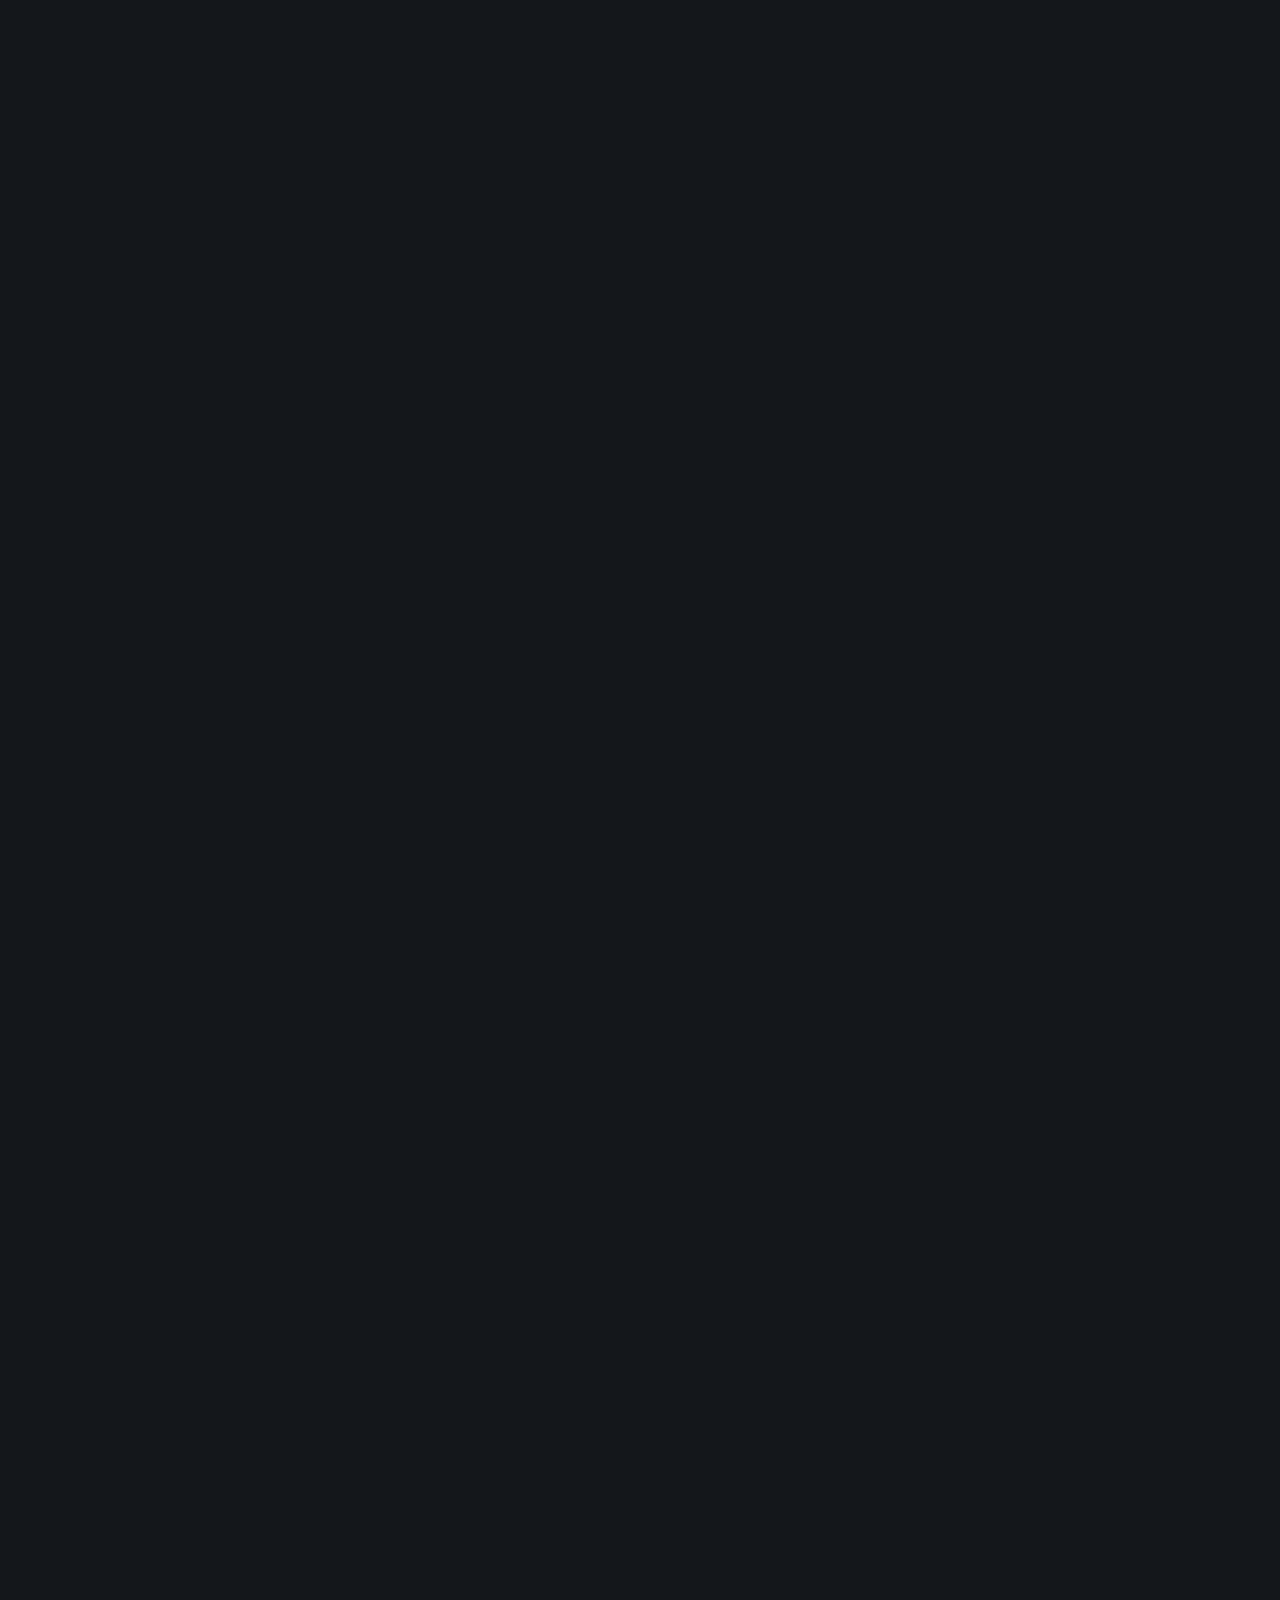
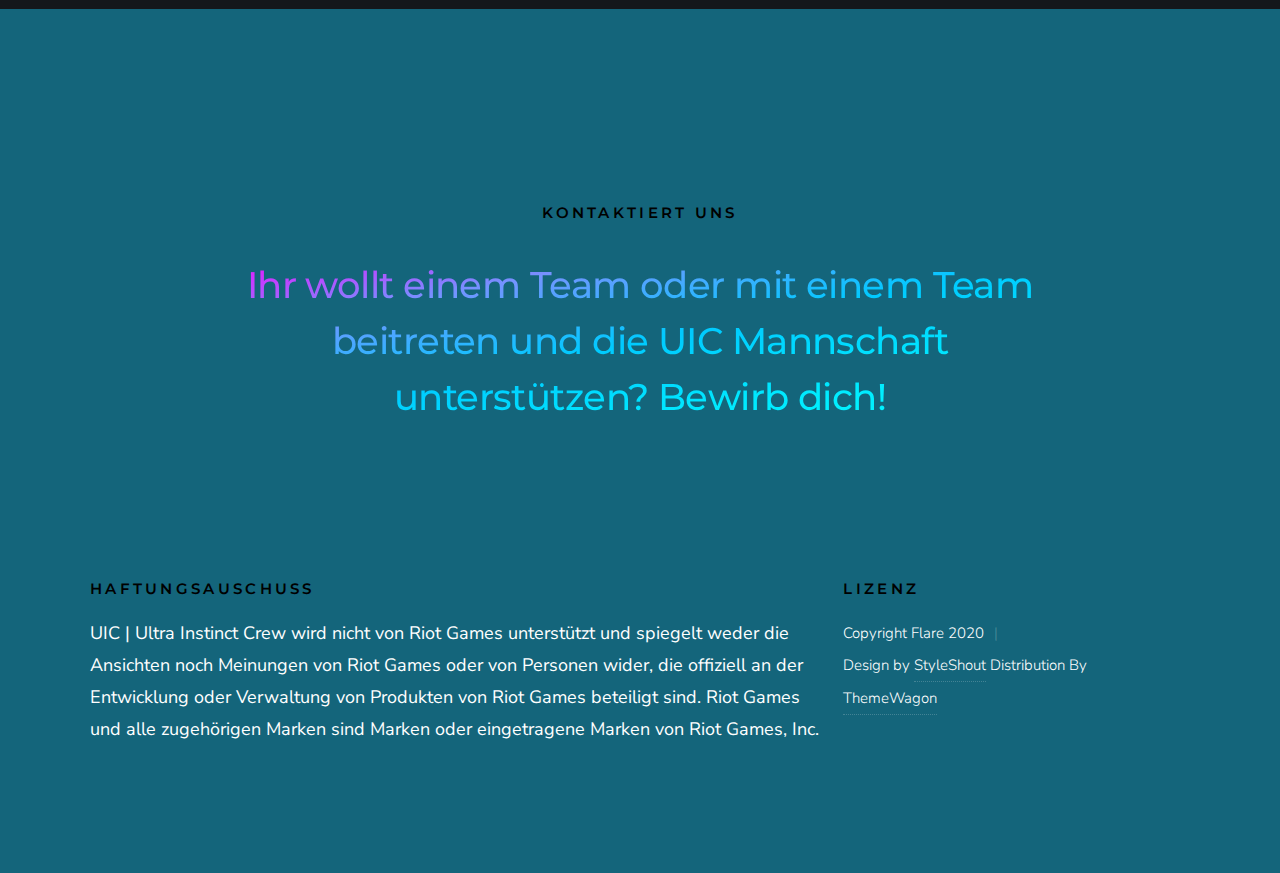
==== commit 715ac636: "Add files via upload" ====
--- a/index.html
+++ b/index.html
@@ -264,35 +264,35 @@
                         </thead>
                         <tbody>
                             <tr>
-                                <td><img id="player1_summoner" src="" alt="UIC Speedy Icon" style="border-radius: 50%; width:25px;" /></td>
+                                <td><img id="player1_summoner" src="" style="border-radius: 50%; width:25px;" /></td>
                                 <td>UIC Speedy#EUW</td>
                                 <td>Top</td>
                             </tr>
                             <tr>
-                                <td><img id="player2_summoner" src="" alt="UIC Speedy Icon" style="border-radius: 50%; width:25px;" /></td>
+                                <td><img id="player2_summoner" src="" style="border-radius: 50%; width:25px;" /></td>
                                 <td>Otter#0812</td>
                                 <td>Jngl</td>
                             </tr>
                             <tr>
-                                <td><img id="player3_summoner" src="" alt="UIC Speedy Icon" style="border-radius: 50%; width:25px;" /></td>
+                                <td><img id="player3_summoner" src="" style="border-radius: 50%; width:25px;" /></td>
                                 <td>Shenycrane#EUW</td>
                                 <td>Mid</td>
                             </tr>
                             <tr>
-                                <td><img id="player4_summoner" src="" alt="UIC Speedy Icon" style="border-radius: 50%; width:25px;" /></td>
+                                <td><img id="player4_summoner" src="" style="border-radius: 50%; width:25px;" /></td>
                                 <td>UIC N1ghtm4reX#H96</td>
                                 <td>Bot</td>
                             </tr>
                             <tr>
-                                <td><img id="player5_summoner" src="" alt="UIC Speedy Icon" style="border-radius: 50%; width:25px;" /></td>
-                                <td>AXS Keygasza#1337</td>
+                                <td><img id="player5_summoner" src="" style="border-radius: 50%; width:25px;" /></td>
+                                <td>UIC Keygasza#1337</td>
                                 <td>Sup</td>
                             </tr>
                         </tbody>
                     </table>
                 </div>
                 <p>
-                    <a class="btn h-full-width" href="Team_1.html">Zur detail Ansicht</a>
+                    <a class="btn h-full-width" href="team_1.html">Zur detail Ansicht</a>
                 </p>
             </div>
             <div class="column item item-service" data-aos="fade-up">
@@ -312,27 +312,27 @@
                         </thead>
                         <tbody>
                             <tr>
-                                <td><img id="player9_summoner" src="" alt="UIC Speedy Icon" style="border-radius: 50%; width:25px;" /></td>
+                                <td><img id="player9_summoner" src="" style="border-radius: 50%; width:25px;" /></td>
                                 <td>UIC Boohunter#Boo</td>
                                 <td>Top</td>
                             </tr>
                             <tr>
-                                <td><img id="player10_summoner" src="" alt="UIC Speedy Icon" style="border-radius: 50%; width:25px;" /></td>
+                                <td><img id="player10_summoner" src="" style="border-radius: 50%; width:25px;" /></td>
                                 <td>Leann#hahah</td>
                                 <td>Jngl</td>
                             </tr>
                             <tr>
-                                <td><img id="player11_summoner" src="" alt="UIC Speedy Icon" style="border-radius: 50%; width:25px;" /></td>
+                                <td><img id="player11_summoner" src="" style="border-radius: 50%; width:25px;" /></td>
                                 <td>UIC Nova#old</td>
                                 <td>Mid</td>
                             </tr>
                             <tr>
-                                <td><img id="player12_summoner" src="" alt="UIC Speedy Icon" style="border-radius: 50%; width:25px;" /></td>
+                                <td><img id="player12_summoner" src="" style="border-radius: 50%; width:25px;" /></td>
                                 <td>UIC Rhinoshield#RIN</td>
                                 <td>Bot</td>
                             </tr>
                             <tr>
-                                <td><img id="player13_summoner" src="" alt="UIC Speedy Icon" style="border-radius: 50%; width:25px;" /></td>
+                                <td><img id="player13_summoner" src="" style="border-radius: 50%; width:25px;" /></td>
                                 <td>UIC Dragonfly#1299</td>
                                 <td>Sup</td>
                             </tr>
@@ -340,7 +340,7 @@
                     </table>
                 </div>
                 <p>
-                    <a class="btn h-full-width" href="#0">Zur detail Ansicht</a>
+                    <a class="btn h-full-width" href="team_2.html">Zur detail Ansicht</a>
                 </p>
             </div>
             <div class="column item item-service" data-aos="fade-up">
@@ -360,27 +360,27 @@
                         </thead>
                         <tbody>
                             <tr>
-                                <td><img id="player14_summoner" src="" alt="UIC Speedy Icon" style="border-radius: 50%; width:25px;" /></td>
+                                <td><img id="player14_summoner" src="" style="border-radius: 50%; width:25px;" /></td>
                                 <td>Akihi#Lost</td>
                                 <td>Top</td>
                             </tr>
                             <tr>
-                                <td><img id="player15_summoner" src="" alt="UIC Speedy Icon" style="border-radius: 50%; width:25px;" /></td>
+                                <td><img id="player15_summoner" src="" style="border-radius: 50%; width:25px;" /></td>
                                 <td>HGG Schuh#Cedo</td>
                                 <td>Jngl</td>
                             </tr>
                             <tr>
-                                <td><img id="player16_summoner" src="" alt="UIC Speedy Icon" style="border-radius: 50%; width:25px;" /></td>
+                                <td><img id="player16_summoner" src="" style="border-radius: 50%; width:25px;" /></td>
                                 <td>rakehunt#EUW</td>
                                 <td>Mid</td>
                             </tr>
                             <tr>
-                                <td><img id="player17_summoner" src="" alt="UIC Speedy Icon" style="border-radius: 50%; width:25px;" /></td>
+                                <td><img id="player17_summoner" src="" style="border-radius: 50%; width:25px;" /></td>
                                 <td>UIC Cedo#EUW</td>
                                 <td>Bot</td>
                             </tr>
                             <tr>
-                                <td><img id="player18_summoner" src="" alt="UIC Speedy Icon" style="border-radius: 50%; width:25px;" /></td>
+                                <td><img id="player18_summoner" src="" style="border-radius: 50%; width:25px;" /></td>
                                 <td>UIC ReCord#Cedo</td>
                                 <td>Sup</td>
                             </tr>
@@ -388,7 +388,7 @@
                     </table>
                 </div>
                 <p>
-                    <a class="btn h-full-width" href="#0">Zur detail Ansicht</a>
+                    <a class="btn h-full-width" href="team_3.html">Zur detail Ansicht</a>
                 </p>
             </div>
         </div>
@@ -627,7 +627,7 @@
                 <h3 class="h6">Kontaktiert uns</h3>
                 <h1 class="display-1">
                 Ihr wollt einem Team oder mit einem Team beitreten und die UIC Mannschaft unterstützen?
-                Melde dich bei uns!
+                Bewirb dich!
                 
                 </h1>
             </div>
@@ -643,33 +643,22 @@
 
             <div class="column large-8 medium-12">
                 <div class="row">
-                    <div class="column large-7 tab-12 s-footer__block">
-                        <h4 class="h6">Vertreten in</h4>
-        
-                        <p>
-                        League of Legends <br>
-                        Rocket League <br>
-                        TFT <br>
-                        Pokemon <br>
-                        </p>
-                    </div>
-        
-                    <div class="column large-5 tab-12 s-footer__block">
-                        <h4 class="h6">Folge uns auf</h4 class="h6">
-        
-                        <ul class="s-footer__list">
-                            <li><a href="https://www.youtube.com/@UltraInstinctCrew">YouTube</a></li>
-                            <li><a href="https://x.com/uic_gaming">Twitter</a></li>
-                            <li><a href="http://instagram.com/ultrainstinctcrew">Instagram</a></li>
-                            <li><a href="https://www.twitch.tv/ultrainstinctcrew">Twitch</a></li>
-                            <li><a href="https://discord.gg/Aq6EyqVgBG">Discord</a></li>
-                        </ul>
-                    </div>
-                </div>
-            </div>
-
-            <div class="column large-4 medium-12 s-footer__block--end">
-                <a href="mailto:ultrainstinctcrew.gaming@gmail.com?subject=Bewerbung:%20Ultra%20Instinct%20Crew?body=Hey%20Goku%20und%20Racialle," class="btn h-full-width">Tritt dem Team bei!</a>
+
+                        <h4 class="h6">Haftungsauschuss </h4>
+
+                        UIC | Ultra Instinct Crew wird nicht von Riot Games unterstützt 
+                        und spiegelt weder die Ansichten noch Meinungen von Riot Games 
+                        oder von Personen wider, die offiziell an der Entwicklung oder 
+                        Verwaltung von Produkten von Riot Games beteiligt sind. Riot Games 
+                        und alle zugehörigen Marken sind Marken oder eingetragene 
+                        Marken von Riot Games, Inc.
+
+                </div>
+            </div>
+
+            <div class="column large-4 medium-12">
+
+                <h4 class="h6">Lizenz</h4>
 
                 <div class="ss-copyright">
                     <span>Copyright Flare 2020</span> 
